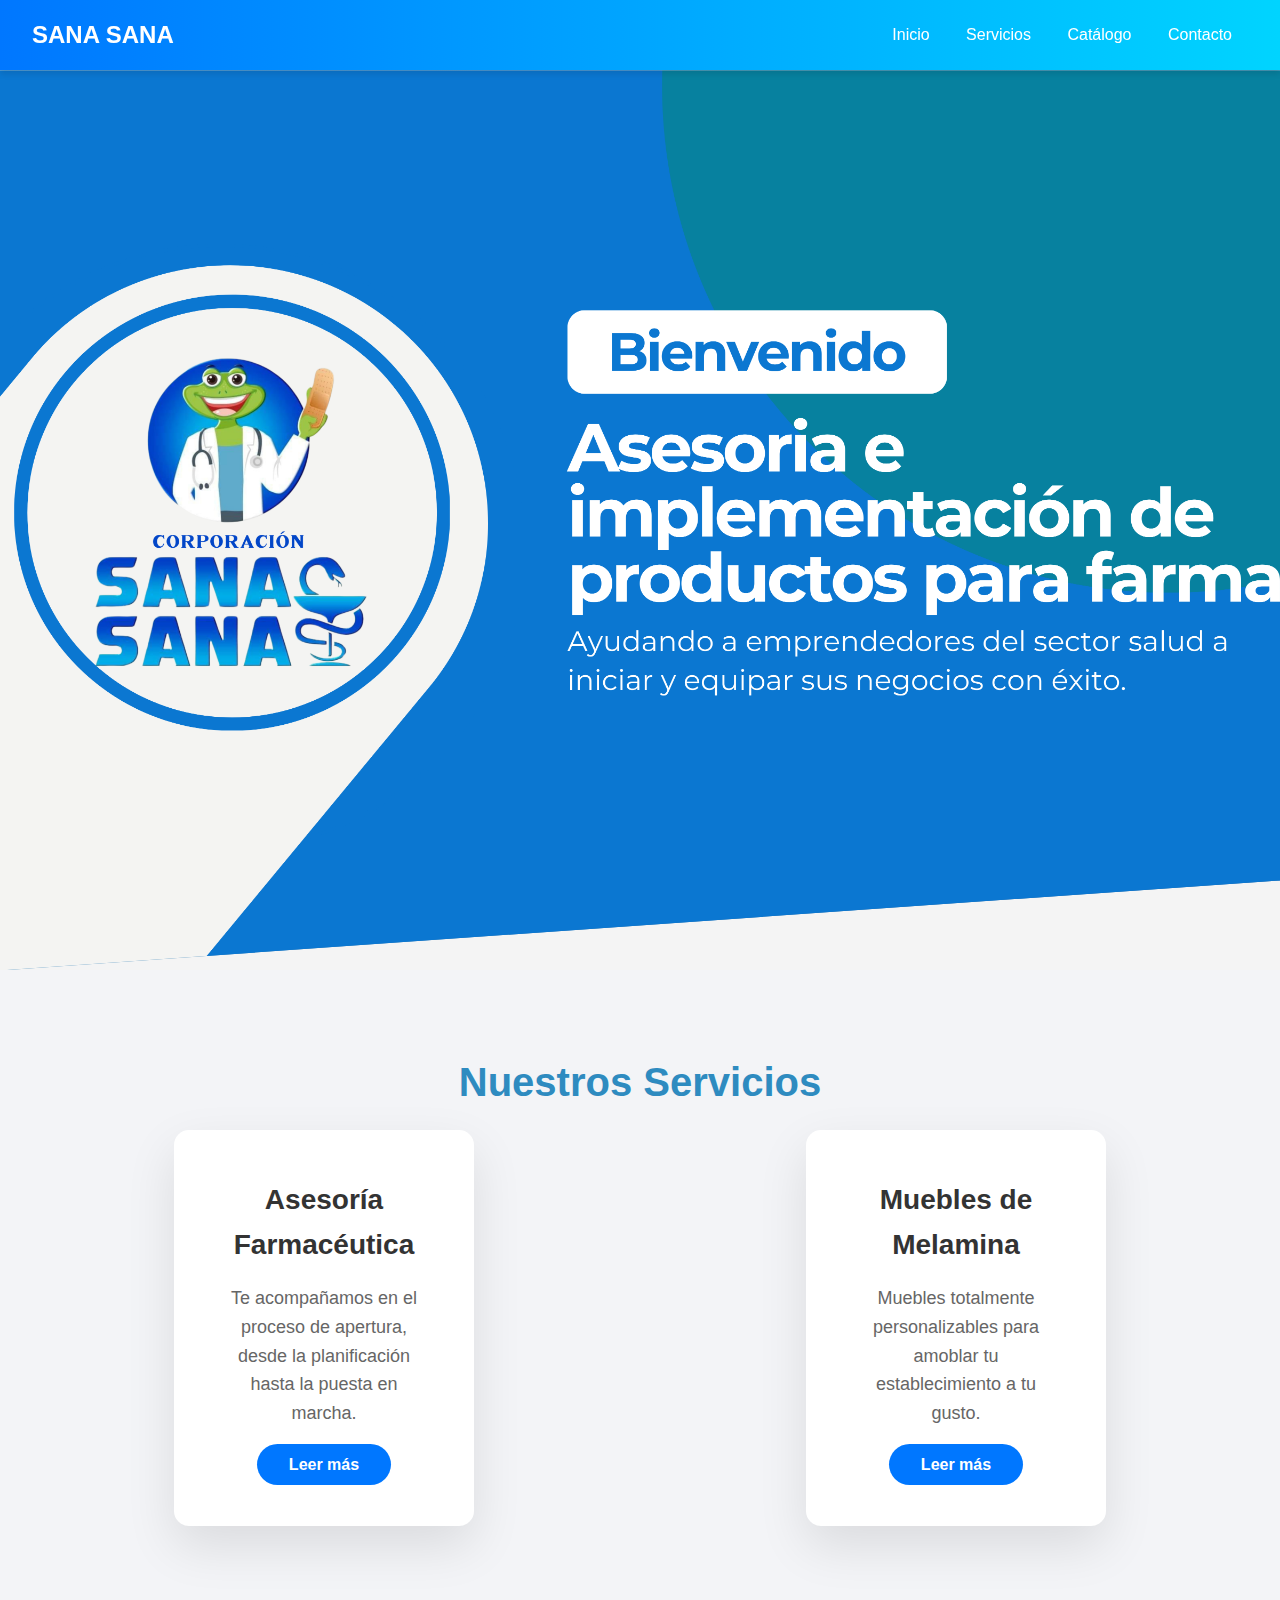
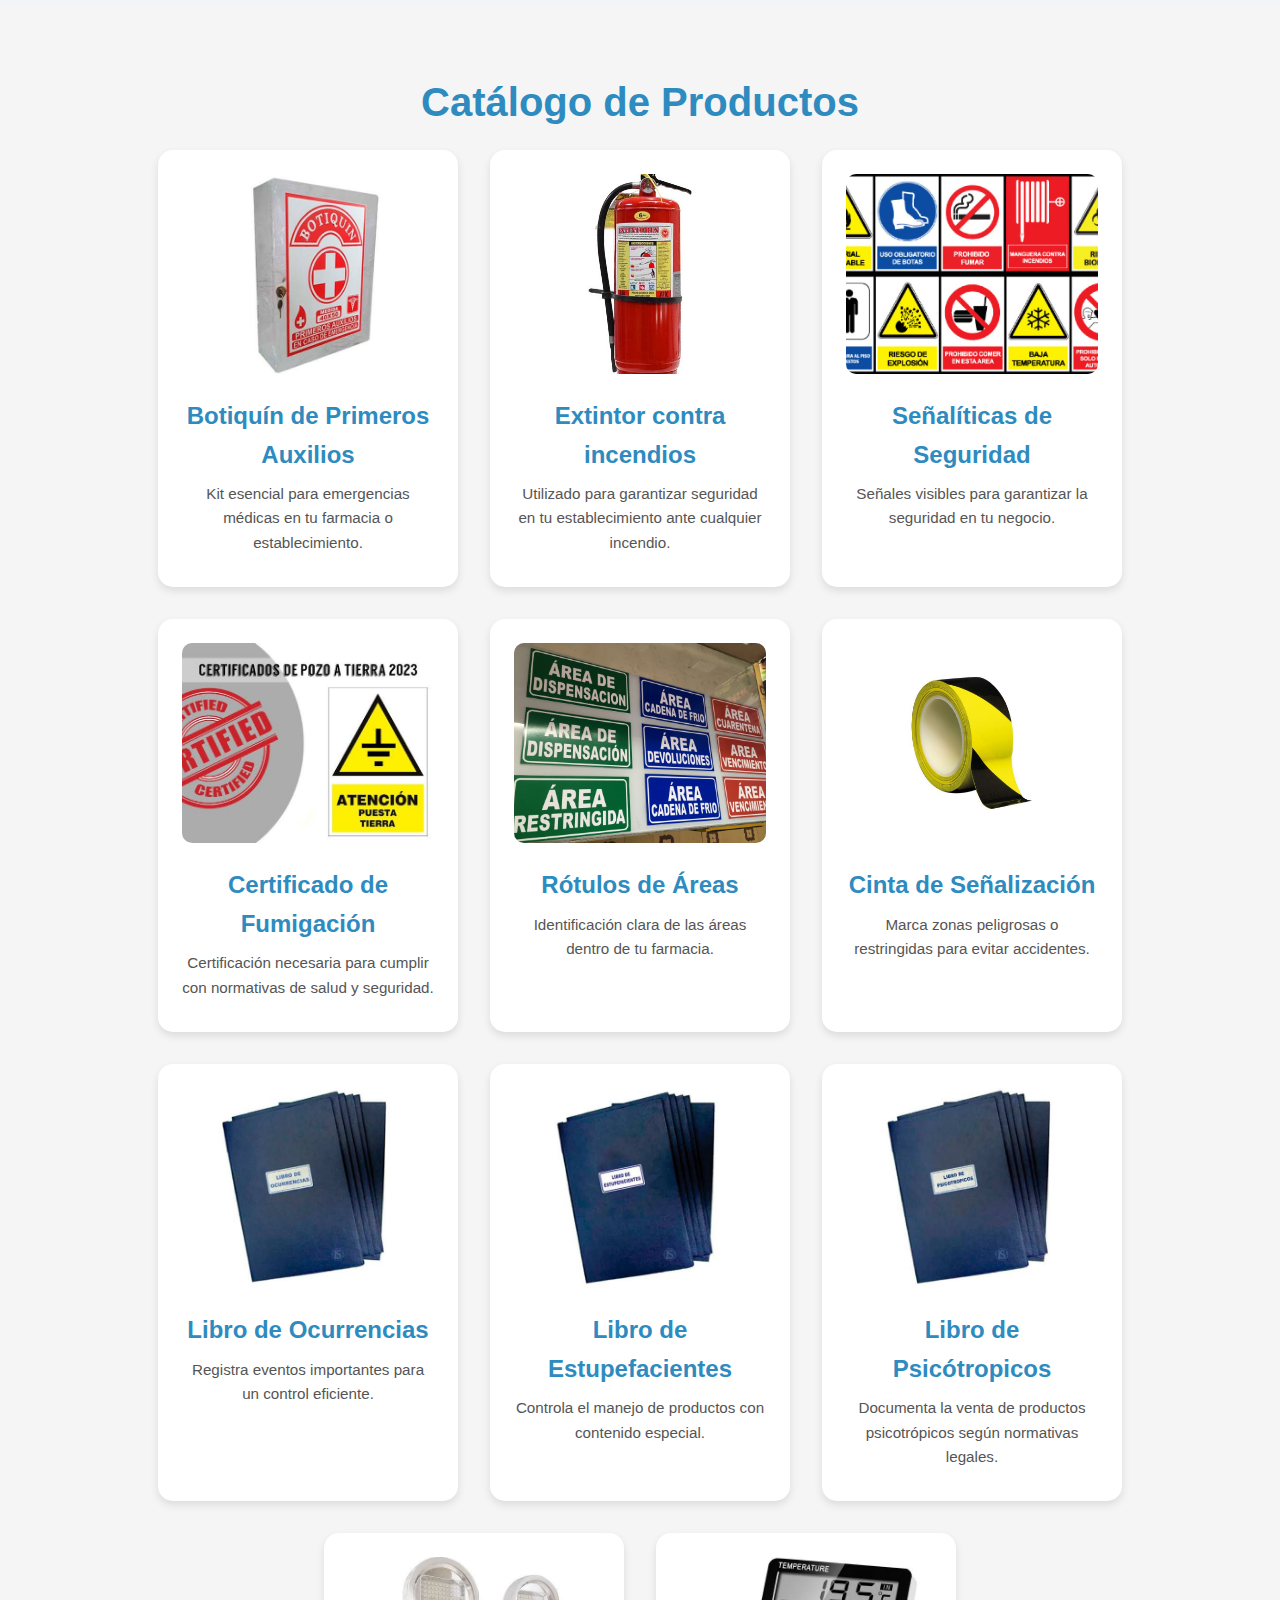
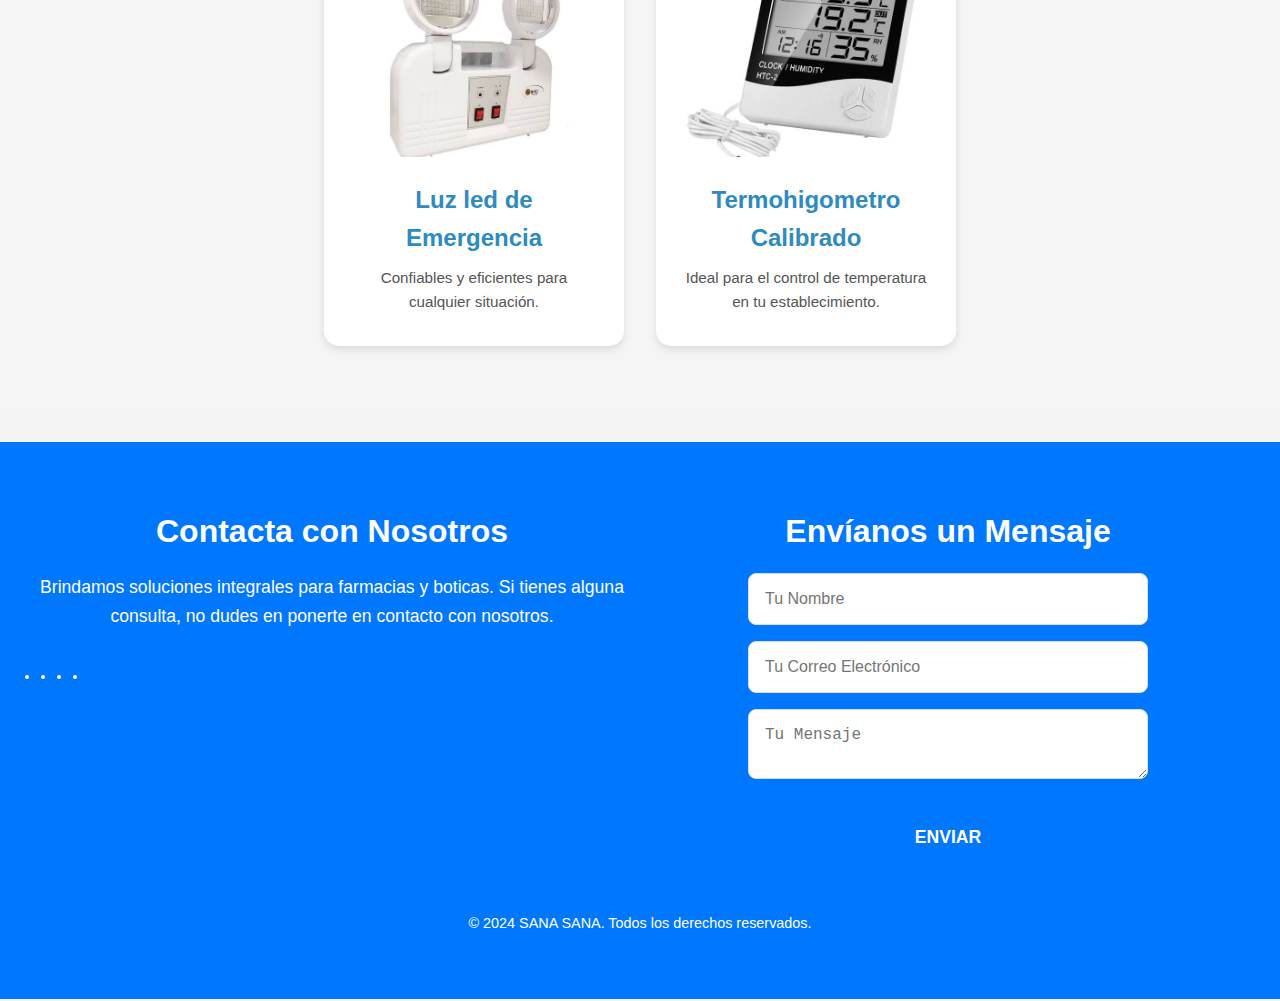
==== index.html @ 0f3baa68 "keninheras" ====
<!DOCTYPE html>
<html lang="es">
<head>
  <meta charset="UTF-8">
  <meta name="viewport" content="width=device-width, initial-scale=1.0">
  <title>SANA SANA - Soluciones para Farmacias</title>
  <link rel="stylesheet" href="styles.css">
</head>
<body>

  <!-- Header -->
  <header>
    <div class="logo">SANA SANA</div>
    <nav>
      <a href="#welcome">Inicio</a>
      <a href="#services">Servicios</a>
      <a href="#catalog">Catálogo</a>
      <a href="#contact">Contacto</a>
    </nav>
  </header>

  <!-- Sección de Bienvenida -->
<section id="welcome" class="welcome">
    <div class="welcome-container">
      <!-- Imagen de fondo o ilustración -->
      <div class="welcome-background">
        <img src="sansana.png" alt="Bienvenido a SANA SANA">
      </div>
        <a href="#services" class="btn-primary">Descubre nuestros servicios</a>
      </div>
    </div>
  </section>  

<!-- Servicios -->
<section id="services" class="services">
    <h2 class="section-title">Nuestros Servicios</h2>
    <div class="service-cards">
      <!-- Servicio 1: Asesoría Farmacéutica -->
      <div class="service-card">
        <i class="fas fa-hospital-user service-icon"></i>
        <h3>Asesoría Farmacéutica</h3>
        <p>Te acompañamos en el proceso de apertura, desde la planificación hasta la puesta en marcha.</p>
        <a href="asesoria-farmaceutica.html" class="btn-secondary">Leer más</a>
      </div>
      <!-- Servicio 2: Muebles de Melamina -->
      <div class="service-card">
        <i class="fas fa-couch service-icon"></i>
        <h3>Muebles de Melamina</h3>
        <p>Muebles totalmente personalizables para amoblar tu establecimiento a tu gusto.</p>
        <a href="muebles-melamina.html" class="btn-secondary">Leer más</a>
      </div>
    </div>
  </section>
  
  <!-- Catálogo de Productos -->
  <section id="catalog" class="catalog">
    <h2 class="section-title">Catálogo de Productos</h2>
    <div class="product-cards">
      <!-- Producto 1 -->
      <div class="product-card">
        <img src="botiquin.jpg" alt="Botiquín de Primeros Auxilios">
        <h3>Botiquín de Primeros Auxilios</h3>
        <p>Kit esencial para emergencias médicas en tu farmacia o establecimiento.</p>
      </div>
      <!-- Producto 3 -->
      <div class="product-card">
        <img src="imgex.jpg" alt="Extintor contra incendios">
        <h3>Extintor contra incendios</h3>
        <p>Utilizado para garantizar seguridad en tu establecimiento ante cualquier incendio.</p>
      </div>
      <!-- Producto 2 -->
      <div class="product-card">
        <img src="señaliza.png" alt="Señalíticas de Seguridad">
        <h3>Señalíticas de Seguridad</h3>
        <p>Señales visibles para garantizar la seguridad en tu negocio.</p>
      </div>
      <!-- Producto 3 -->
      <div class="product-card">
        <img src="certifu.jpg" alt="Certificado de Pozo a tierra">
        <h3>Certificado de Fumigación</h3>
        <p>Certificación necesaria para cumplir con normativas de salud y seguridad.</p>
      </div>
      <!-- Producto 4 -->
      <div class="product-card">
        <img src="rotu.png" alt="Rótulos de Áreas">
        <h3>Rótulos de Áreas</h3>
        <p>Identificación clara de las áreas dentro de tu farmacia.</p>
      </div>
      <!-- Producto 5 -->
      <div class="product-card">
        <img src="cinta.jpg" alt="Cinta de Señalización">
        <h3>Cinta de Señalización</h3>
        <p>Marca zonas peligrosas o restringidas para evitar accidentes.</p>
      </div>
      <!-- Producto 6 -->
      <div class="product-card">
        <img src="ocurre.jpg" alt="Libro de Ocurrencias">
        <h3>Libro de Ocurrencias</h3>
        <p>Registra eventos importantes para un control eficiente.</p>
      </div>
      <!-- Producto 7 -->
      <div class="product-card">
        <img src="estupe.jpg" alt="Libro de Estupefacientes">
        <h3>Libro de Estupefacientes</h3>
        <p>Controla el manejo de productos con contenido especial.</p>
      </div>
      <!-- Producto 8 -->
      <div class="product-card">
        <img src="psico.jpg" alt="Libro de Psicótropicos">
        <h3>Libro de Psicótropicos</h3>
        <p>Documenta la venta de productos psicotrópicos según normativas legales.</p>
      </div>
       <!-- Producto 6 -->
       <div class="product-card">
        <img src="emergencia.jpg" alt="Luz led de Emergencia">
        <h3>Luz led de Emergencia</h3>
        <p>Confiables y eficientes para cualquier situación.</p>
      </div>
      <!-- Producto 7 -->
      <div class="product-card">
        <img src="termo.jpg" alt="Termohigometro Calibrado">
        <h3>Termohigometro Calibrado</h3>
        <p>Ideal para el control de temperatura en tu establecimiento.</p>
      </div>
    </div>
  </section>

<!-- Footer -->
<footer class="footer">
    <div class="footer-container">
      <!-- Información de la empresa -->
      <div class="footer-info">
        <h3>Contacta con Nosotros</h3>
        <p>Brindamos soluciones integrales para farmacias y boticas. Si tienes alguna consulta, no dudes en ponerte en contacto con nosotros.</p>
        <ul class="social-links">
          <li><a href="#" class="social-icon"><i class="fab fa-facebook-f"></i></a></li>
          <li><a href="#" class="social-icon"><i class="fab fa-twitter"></i></a></li>
          <li><a href="#" class="social-icon"><i class="fab fa-instagram"></i></a></li>
          <li><a href="#" class="social-icon"><i class="fab fa-linkedin-in"></i></a></li>
        </ul>
      </div>
  
      <!-- Formulario de contacto -->
      <div class="footer-contact">
        <h3>Envíanos un Mensaje</h3>
        <form action="submit_form.php" method="POST" class="contact-form">
          <input type="text" name="name" placeholder="Tu Nombre" required>
          <input type="email" name="email" placeholder="Tu Correo Electrónico" required>
          <textarea name="message" placeholder="Tu Mensaje" required></textarea>
          <button type="submit" class="btn-primary">Enviar</button>
        </form>
      </div>
    </div>
    
    <div class="footer-bottom">
      <p>&copy; 2024 SANA SANA. Todos los derechos reservados.</p>
    </div>
  </footer>
  

</body>
</html>
---- styles.css ----
/* General */
/* Sección de Bienvenida */
.welcome {
    position: relative;
    display: flex;
    align-items: center;
    justify-content: center;
    height: 100vh;
    color: #fff;
    text-align: center;
    background-color: #3c4f76;
    overflow: hidden;
  }
  
  .welcome-background img {
    position: absolute;
    top: 0;
    left: 0;
    width: 100%;
    height: 100%;
    object-fit: cover;
    filter: brightness(100%);
    z-index: 1;
  }
  
  .welcome-text {
    position: relative;
    z-index: 2;
    max-width: 800px;
    margin: 0 auto;
    padding: 20px;
  }
  
  .welcome h1 {
    font-size: 3rem;
    line-height: 1.2;
    margin-bottom: 20px;
  }
  
  .welcome .highlight {
    color: #ffc107; /* Color destacado */
  }
  
  .welcome p {
    font-size: 1.2rem;
    line-height: 1.8;
    margin-bottom: 30px;
  }
  
  .btn-primary {
    display: inline-block;
    padding: 12px 25px;
    font-size: 1rem;
    color: #fff;
    background-color: #ff5722;
    text-transform: uppercase;
    text-decoration: none;
    border-radius: 5px;
    transition: background-color 0.3s ease;
  }
  
  .btn-primary:hover {
    background-color: #e64a19;
  }
  
body {
    font-family: 'Poppins', sans-serif;
    margin: 0;
    padding: 0;
    line-height: 1.6;
    background-color: #f5f5f5;
    color: #333;
  }
  /* Reset básico */
* {
    margin: 0;
    padding: 0;
    box-sizing: border-box;
  }
  
  body {
    font-family: 'Poppins', sans-serif;
    line-height: 1.6;
    color: #333;
    background-color: #f4f4f9;
  }
  
  header {
    background: linear-gradient(90deg, #0077ff, #00d4ff);
    color: white;
    padding: 1rem 2rem;
    display: flex;
    justify-content: space-between;
    align-items: center;
    position: sticky;
    top: 0;
    z-index: 1000;
    box-shadow: 0 2px 10px rgba(0, 0, 0, 0.1);
  }
  
  header .logo {
    font-size: 1.5rem;
    font-weight: bold;
  }
  
  header nav a {
    color: white;
    text-decoration: none;
    margin: 0 1rem;
    font-size: 1rem;
    transition: color 0.3s ease-in-out;
  }
  
  header nav a:hover {
    color: #ffdd57;
  }
  
  .hero {
    position: relative;
    text-align: center;
    color: white;
  }
  
  .hero-image {
    width: 100%;
    height: 400px;
    object-fit: cover;
    filter: brightness(70%);
  }
  
  .hero-overlay {
    position: absolute;
    top: 50%;
    left: 50%;
    transform: translate(-50%, -50%);
    text-align: center;
  }
  
  .hero-overlay h1 {
    font-size: 3rem;
    margin-bottom: 1rem;
    animation: slide-in 1s ease-out;
  }
  
  .hero-overlay p {
    font-size: 1.5rem;
    margin-bottom: 1.5rem;
  }
  
  .hero-overlay .btn-primary {
    background: #ff7f50;
    color: white;
    padding: 0.75rem 1.5rem;
    text-decoration: none;
    border-radius: 5px;
    font-size: 1rem;
    transition: background 0.3s ease;
  }
  
  .hero-overlay .btn-primary:hover {
    background: #ff4500;
  }
  
  .content-section {
    padding: 3rem 2rem;
    text-align: center;
  }
  
  .content-section h2 {
    font-size: 2rem;
    margin-bottom: 2rem;
    color: #0077ff;
    animation: fade-in 1s ease-in-out;
  }
  
  .info-grid {
    display: grid;
    grid-template-columns: repeat(auto-fit, minmax(300px, 1fr));
    gap: 2rem;
  }
  
  .info-item {
    background: white;
    box-shadow: 0 4px 6px rgba(0, 0, 0, 0.1);
    border-radius: 8px;
    padding: 1rem;
    text-align: center;
    overflow: hidden;
    transform: scale(1);
    transition: transform 0.3s ease, box-shadow 0.3s ease;
  }
  
  .info-item:hover {
    transform: scale(1.05);
    box-shadow: 0 6px 10px rgba(0, 0, 0, 0.2);
  }
  
  .info-item img {
    width: 100%;
    height: 200px;
    object-fit: cover;
    border-radius: 8px 8px 0 0;
  }
  
  .info-item h3 {
    margin: 1rem 0;
    color: #333;
    font-size: 1.25rem;
  }
  
  .info-item p {
    font-size: 0.95rem;
    color: #666;
  }
  
  .btn-primary {
    display: inline-block;
    background: #0077ff;
    color: white;
    padding: 0.75rem 1.5rem;
    border-radius: 5px;
    text-decoration: none;
    font-size: 1rem;
    margin-top: 1rem;
    transition: background 0.3s ease;
  }
  
  .btn-primary:hover {
    background: #0056b3;
  }
  
  footer {
    background: #333;
    color: white;
    text-align: center;
    padding: 1rem;
    margin-top: 2rem;
  }
  
  footer p {
    font-size: 0.9rem;
  }
  
  /* Animaciones */
  @keyframes slide-in {
    from {
      opacity: 0;
      transform: translateY(-20px);
    }
    to {
      opacity: 1;
      transform: translateY(0);
    }
  }
  
  @keyframes fade-in {
    from {
      opacity: 0;
    }
    to {
      opacity: 1;
    }
  }
  
  /* Responsive */
  @media (max-width: 768px) {
    header {
      flex-direction: column;
      text-align: center;
    }
  
    header nav a {
      margin: 0.5rem 0;
    }
  
    .hero-image {
      height: 250px;
    }
  
    .hero-overlay h1 {
      font-size: 2rem;
    }
  
    .hero-overlay p {
      font-size: 1.2rem;
    }
  }
  
  
  a {
    text-decoration: none;
  }
  
  h2.section-title {
    text-align: center;
    font-size: 2.5rem;
    margin-bottom: 1rem;
    color: #2E8BC0;
  }
  
  p {
    font-size: 1rem;
    margin: 0.5rem 0;
  }
  
  /* Header */
  header {
    background-color: #2E8BC0;
    color: white;
    display: flex;
    justify-content: space-between;
    align-items: center;
    padding: 1rem 2rem;
    box-shadow: 0px 4px 6px rgba(0, 0, 0, 0.1);
    position: sticky;
    top: 0;
    z-index: 1000;
  }
  
  header .logo {
    font-size: 2rem;
    font-weight: bold;
  }
  
  header nav a {
    color: white;
    margin-left: 1.5rem;
    font-weight: 500;
    transition: color 0.3s ease-in-out;
  }
  
  header nav a:hover {
    color: #FFD700;
  }
  
  /* Bienvenida */
  .welcome {
    background: linear-gradient(135deg, #2E8BC0, #145DA0);
    color: white;
    text-align: center;
    padding: 4rem 2rem;
    clip-path: polygon(0 0, 100% 0, 100% 90%, 0 100%);
  }
  
  .welcome h1 {
    font-size: 3rem;
    margin-bottom: 1rem;
  }
  
  .welcome p {
    font-size: 1.3rem;
    margin-bottom: 2rem;
  }
  
  .welcome .btn-primary {
    background-color: #FFD700;
    color: #2E8BC0;
    padding: 0.8rem 2rem;
    border-radius: 50px;
    font-weight: bold;
    font-size: 1.2rem;
    transition: background-color 0.3s ease;
  }
  
  .welcome .btn-primary:hover {
    background-color: #FFBF00;
  }
  
  /* Servicios */
  .services {
    background-color: white;
    padding: 4rem 2rem;
  }
  
  .service-cards {
    display: flex;
    flex-wrap: wrap;
    justify-content: center;
    gap: 2rem;
  }
  
  .service-card {
    background-color: #f9f9f9;
    border-radius: 15px;
    box-shadow: 0 4px 8px rgba(0, 0, 0, 0.1);
    padding: 2rem;
    width: 300px;
    text-align: center;
    transition: transform 0.3s ease, box-shadow 0.3s ease;
  }
  
  .service-card:hover {
    transform: translateY(-10px);
    box-shadow: 0 6px 15px rgba(0, 0, 0, 0.2);
  }
  
  .service-card h3 {
    font-size: 1.5rem;
    margin-bottom: 1rem;
  }
  
  .service-card p {
    color: #555;
    margin-bottom: 1rem;
  }
  
  /* Catálogo */
  .catalog {
    background-color: #f5f5f5;
    padding: 4rem 2rem;
  }
  
  .product-cards {
    display: flex;
    flex-wrap: wrap;
    justify-content: center;
    gap: 2rem;
  }
  
  .product-card {
    background-color: white;
    border-radius: 15px;
    box-shadow: 0 4px 8px rgba(0, 0, 0, 0.1);
    padding: 1.5rem;
    width: 300px;
    text-align: center;
    transition: transform 0.3s ease, box-shadow 0.3s ease;
  }
  
  .product-card:hover {
    transform: translateY(-10px);
    box-shadow: 0 6px 15px rgba(0, 0, 0, 0.2);
  }
  
  .product-card img {
    border-radius: 10px;
    width: 100%;
    height: 200px;
    object-fit: cover;
    margin-bottom: 1rem;
  }
  
  .product-card h3 {
    font-size: 1.5rem;
    color: #2E8BC0;
    margin-bottom: 0.5rem;
  }
  
  .product-card p {
    color: #555;
    font-size: 0.95rem;
  }
  
  /* Contacto */
  .contact {
    background-color: #2E8BC0;
    color: white;
    padding: 4rem 2rem;
    text-align: center;
  }
  
  .contact form {
    max-width: 600px;
    margin: 0 auto;
  }
  
  .contact input,
  .contact textarea {
    width: 100%;
    padding: 1rem;
    margin: 0.5rem 0;
    border-radius: 5px;
    border: none;
    font-size: 1rem;
  }
  
  .contact button {
    background-color: #FFD700;
    color: #2E8BC0;
    padding: 0.8rem 2rem;
    border-radius: 50px;
    font-size: 1.2rem;
    font-weight: bold;
    margin-top: 1rem;
    cursor: pointer;
    transition: background-color 0.3s ease;
  }
  
  .contact button:hover {
    background-color: #FFBF00;
  }
  
  /* Footer */
  footer {
    background-color: #145DA0;
    color: white;
    text-align: center;
    padding: 1.5rem 0;
    font-size: 0.9rem;
  }
  /* General Styles */
body {
    font-family: Arial, sans-serif;
    margin: 0;
    padding: 0;
    background-color: #f4f4f4;
  }
  
  header {
    background-color: #0077ff;
    color: white;
    padding: 1rem 2rem;
    display: flex;
    justify-content: space-between;
    align-items: center;
  }
  
  header .logo {
    font-size: 1.5rem;
    font-weight: bold;
  }
  
  header nav a {
    color: white;
    text-decoration: none;
    margin: 0 1rem;
    font-size: 1rem;
  }
  
  header nav a:hover {
    text-decoration: underline;
  }
  
  /* Hero Section */
  .hero {
    position: relative;
    text-align: center;
    color: white;
    margin-bottom: 2rem;
  }
  
  .hero-image {
    width: 100%;
    height: auto;
    opacity: 0.8;
  }
  
  .hero-overlay {
    position: absolute;
    top: 50%;
    left: 50%;
    transform: translate(-50%, -50%);
  }
  
  .hero h1 {
    font-size: 2.5rem;
  }
  
  .hero p {
    font-size: 1.25rem;
  }
  
  .btn-primary {
    background-color: #0077ff;
    color: white;
    padding: 0.75rem 1.5rem;
    text-decoration: none;
    border-radius: 25px;
    font-weight: bold;
    transition: background-color 0.3s ease;
  }
  
  .btn-primary:hover {
    background-color: #0056b3;
  }
  
  /* Content Section */
  .content-section {
    padding: 2rem;
    background-color: white;
    text-align: center;
  }
  
  .content-section h2 {
    font-size: 2rem;
    color: #333;
    margin-bottom: 2rem;
  }
  
  /* Info Grid */
  .info-grid {
    display: grid;
    grid-template-columns: repeat(auto-fit, minmax(250px, 1fr));
    gap: 1.5rem;
    justify-items: center;
  }
  
  .info-item {
    background: #fff;
    padding: 1rem;
    border-radius: 8px;
    box-shadow: 0 4px 8px rgba(0, 0, 0, 0.1);
    transition: transform 0.3s ease;
  }
  
  .info-item:hover {
    transform: scale(1.05);
  }
  
  .info-item img {
    width: 100%;
    height: auto;
    border-radius: 8px;
  }
  
  .info-item h3 {
    margin-top: 1rem;
    font-size: 1.5rem;
    color: #333;
  }
  
  /* Colores Section */
  .colores-section {
    background-color: #f9f9f9;
    padding: 3rem 2rem;
  }
  
  .colores-section h2 {
    font-size: 2rem;
    color: #0077ff;
    margin-bottom: 1rem;
    text-align: center;
  }
  
  .colores-grid {
    display: grid;
    grid-template-columns: repeat(auto-fit, minmax(200px, 1fr));
    gap: 2rem;
    justify-items: center;
  }
  
  .color-item {
    background: white;
    padding: 1rem;
    text-align: center;
    border-radius: 8px;
    box-shadow: 0 4px 8px rgba(0, 0, 0, 0.1);
    transition: transform 0.3s ease, box-shadow 0.3s ease;
  }
  
  .color-item:hover {
    transform: scale(1.05);
    box-shadow: 0 6px 12px rgba(0, 0, 0, 0.15);
  }
  
  .color-box {
    width: 100%;
    height: 200px;
    border-radius: 8px;
    margin-bottom: 1rem;
  }
  
  .color-item h3 {
    font-size: 1.25rem;
    color: #333;
  }
  /* Sección de Servicios */
.services {
    background-color: #f9f9f9;
    padding: 3rem 2rem;
    text-align: center;
  }
  
  .section-title {
    font-size: 2rem;
    color: #0077ff;
    margin-bottom: 2rem;
  }
  
  /* Tarjetas de Servicios */
  .service-cards {
    display: grid;
    grid-template-columns: repeat(auto-fit, minmax(250px, 1fr));
    gap: 2rem;
  }
  
  .service-card {
    background-color: white;
    padding: 2rem;
    border-radius: 8px;
    box-shadow: 0 4px 8px rgba(0, 0, 0, 0.1);
    text-align: center;
    transition: transform 0.3s ease;
  }
  
  .service-card:hover {
    transform: translateY(-10px);
  }
  
/* Sección de Servicios */
.services {
    background-color: #f3f4f7;
    padding: 5rem 2rem;
    text-align: center;
    position: relative;
    overflow: hidden;
  }
  
  /* Título de la sección */
  .section-title {
    font-size: 2.5rem;
    color: #2c3e50;
    margin-bottom: 2rem;
    position: relative;
    z-index: 1;
  }
  
  /* Tarjetas de Servicios */
  .service-cards {
    display: grid;
    grid-template-columns: repeat(auto-fit, minmax(300px, 1fr));
    gap: 3rem;
    justify-items: center;
    position: relative;
    z-index: 1;
  }
  
  .service-card {
    background-color: #fff;
    padding: 3rem;
    border-radius: 15px;
    box-shadow: 0 20px 50px rgba(0, 0, 0, 0.1);
    text-align: center;
    transition: all 0.3s ease-in-out;
    transform: translateY(0);
    position: relative;
    overflow: hidden;
  }
  
  .service-card:hover {
    transform: translateY(-10px);
    box-shadow: 0 30px 60px rgba(0, 0, 0, 0.2);
  }
  
  .service-card .service-icon {
    font-size: 4rem;
    color: #0077ff;
    margin-bottom: 1.5rem;
    transition: all 0.3s ease-in-out;
  }
  
  .service-card:hover .service-icon {
    color: #0077ff;
    transform: scale(1.1);
  }
  
  .service-card h3 {
    font-size: 1.75rem;
    color: #333;
    margin-bottom: 1rem;
  }
  
  .service-card p {
    font-size: 1.125rem;
    color: #666;
    margin-bottom: 1.5rem;
    line-height: 1.6;
  }
  
  .service-card a {
    font-size: 1rem;
    color: #fff;
    background-color: #0077ff;
    padding: 0.75rem 2rem;
    border-radius: 30px;
    text-decoration: none;
    font-weight: bold;
    transition: background-color 0.3s ease-in-out;
  }
  
  .service-card a:hover {
    background-color: #0077ff;
  }
  
  /* Animación de aparición */
  @keyframes fadeInUp {
    0% {
      opacity: 0;
      transform: translateY(50px);
    }
    100% {
      opacity: 1;
      transform: translateY(0);
    }
  }
  
  .service-card {
    animation: fadeInUp 0.6s ease-in-out;
  }
  
  /* Footer */
.footer {
    background-color: #0077ff;
    color: #fff;
    padding: 4rem 2rem;
    text-align: center;
    font-family: 'Arial', sans-serif;
    position: relative;
    overflow: hidden;
  }
  
  .footer-container {
    display: flex;
    justify-content: space-between;
    align-items: flex-start;
    flex-wrap: wrap;
    max-width: 1200px;
    margin: 0 auto;
  }
  
  .footer-info {
    flex: 1;
    margin-right: 2rem;
  }
  
  .footer-info h3 {
    font-size: 2rem;
    margin-bottom: 1rem;
  }
  
  .footer-info p {
    font-size: 1.1rem;
    margin-bottom: 1.5rem;
  }
  
  .social-links {
    display: flex;
    justify-content: left;
    gap: 1rem;
  }
  
  .social-icon {
    color: #fff;
    font-size: 1.5rem;
    transition: color 0.3s ease;
  }
  
  .social-icon:hover {
    color: #0077ff;
  }
  
  .footer-contact {
    flex: 1;
  }
  
  .footer-contact h3 {
    font-size: 2rem;
    margin-bottom: 1rem;
  }
  
  .contact-form {
    display: flex;
    flex-direction: column;
    gap: 1rem;
    max-width: 400px;
    margin: 0 auto;
  }
  
  .contact-form input,
  .contact-form textarea {
    padding: 1rem;
    font-size: 1rem;
    border-radius: 8px;
    border: 1px solid #ddd;
    transition: all 0.3s ease;
  }
  
  .contact-form input:focus,
  .contact-form textarea:focus {
    border-color: #0077ff;
    outline: none;
  }
  
  .contact-form button {
    background-color: #0077ff;
    color: white;
    padding: 1rem 2rem;
    border-radius: 30px;
    border: none;
    font-size: 1.1rem;
    font-weight: bold;
    cursor: pointer;
    transition: background-color 0.3s ease;
  }
  
  .contact-form button:hover {
    background-color: #0077ff;
  }
  
  .footer-bottom {
    margin-top: 3rem;
    font-size: 0.9rem;
    color: #fff;
    text-align: center;
  }
  
  .footer-bottom p {
    margin: 0;
  }
  
  @media (max-width: 768px) {
    .footer-container {
      flex-direction: column;
      align-items: center;
    }
  
    .footer-info {
      margin-right: 0;
      margin-bottom: 2rem;
    }
  }
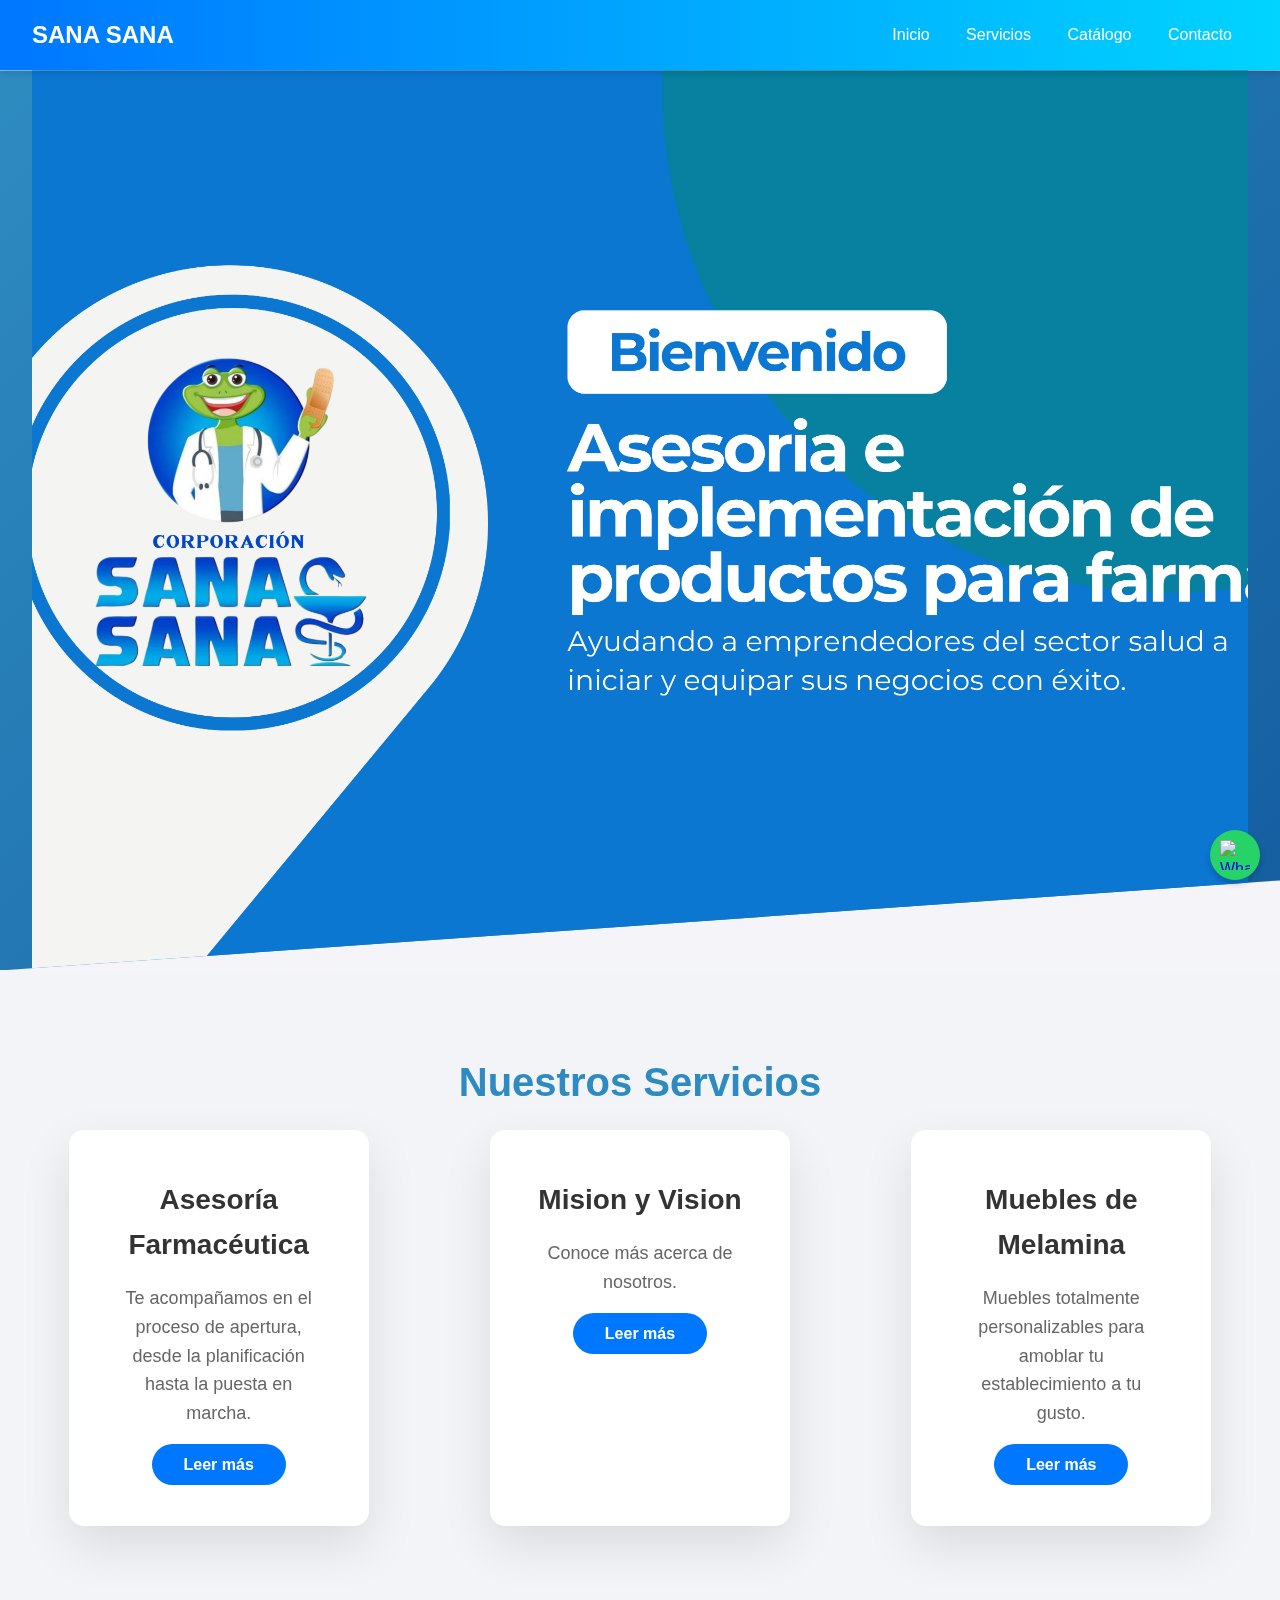
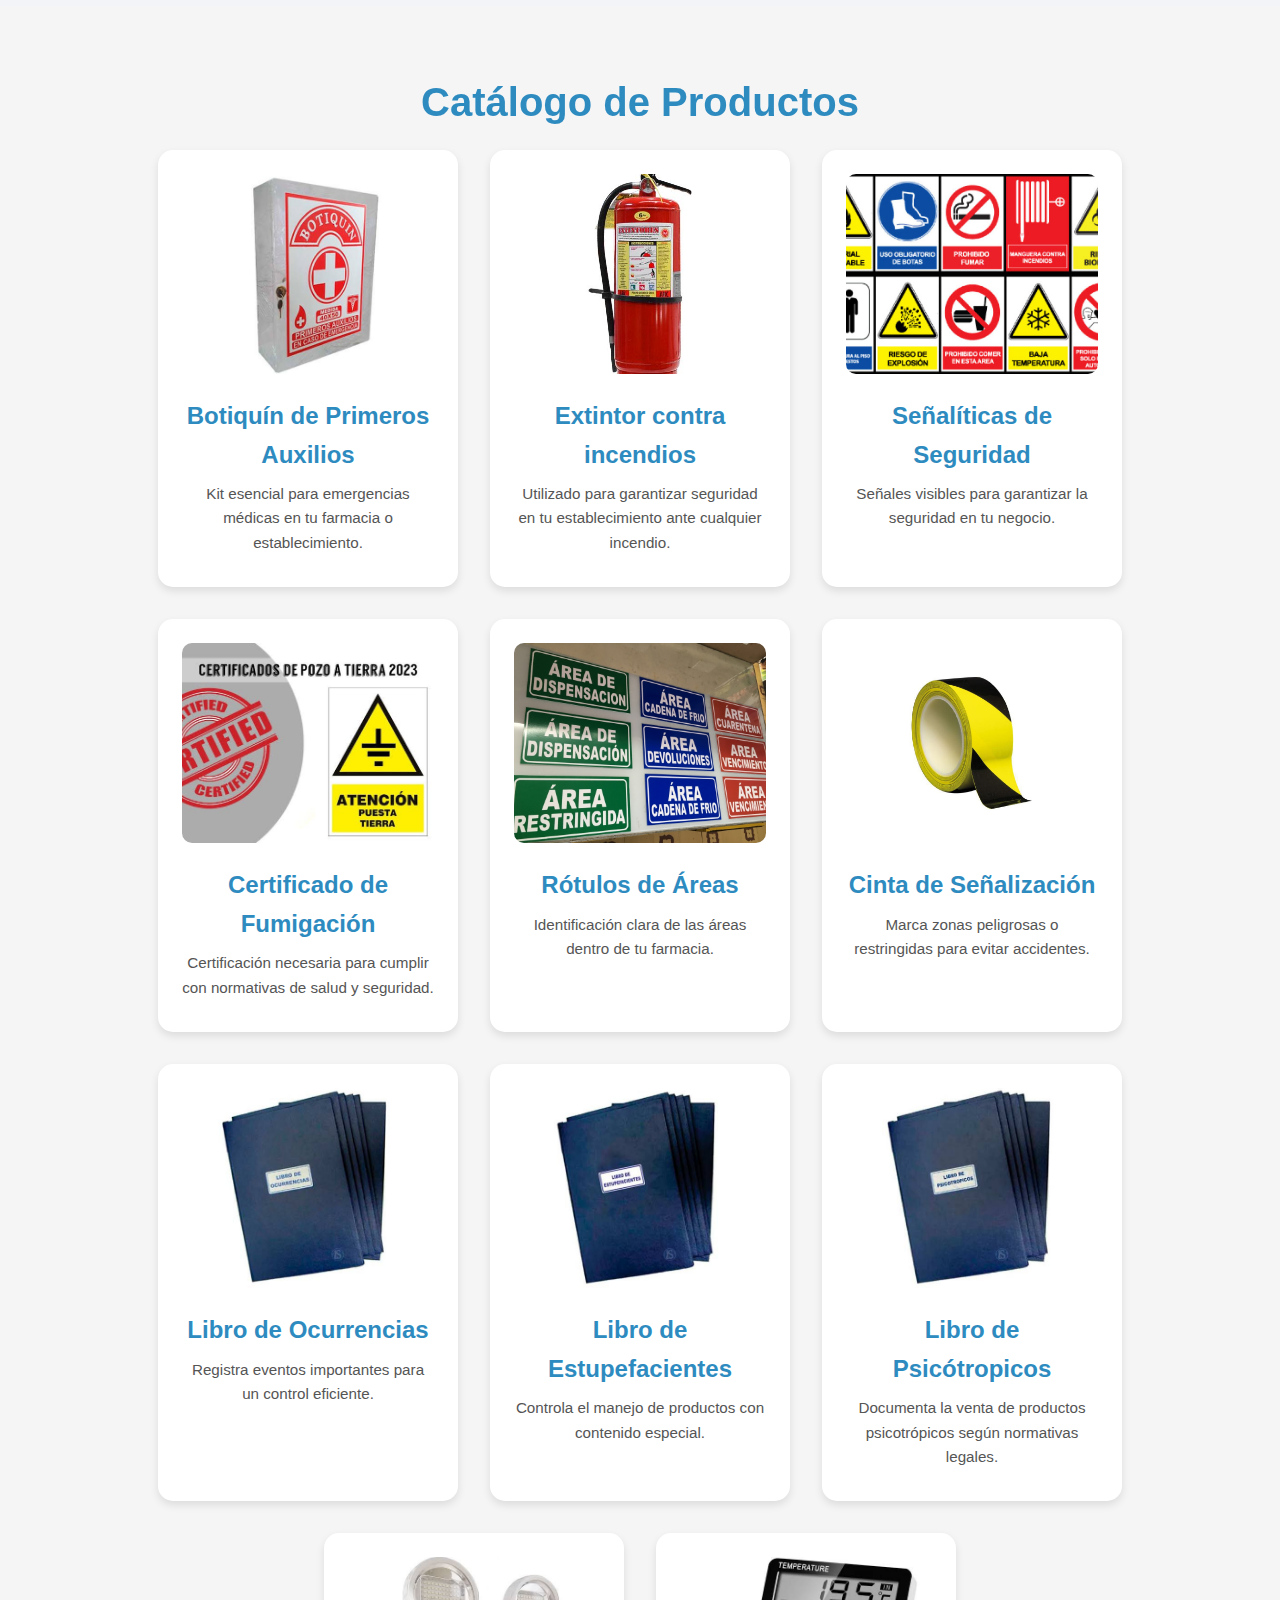
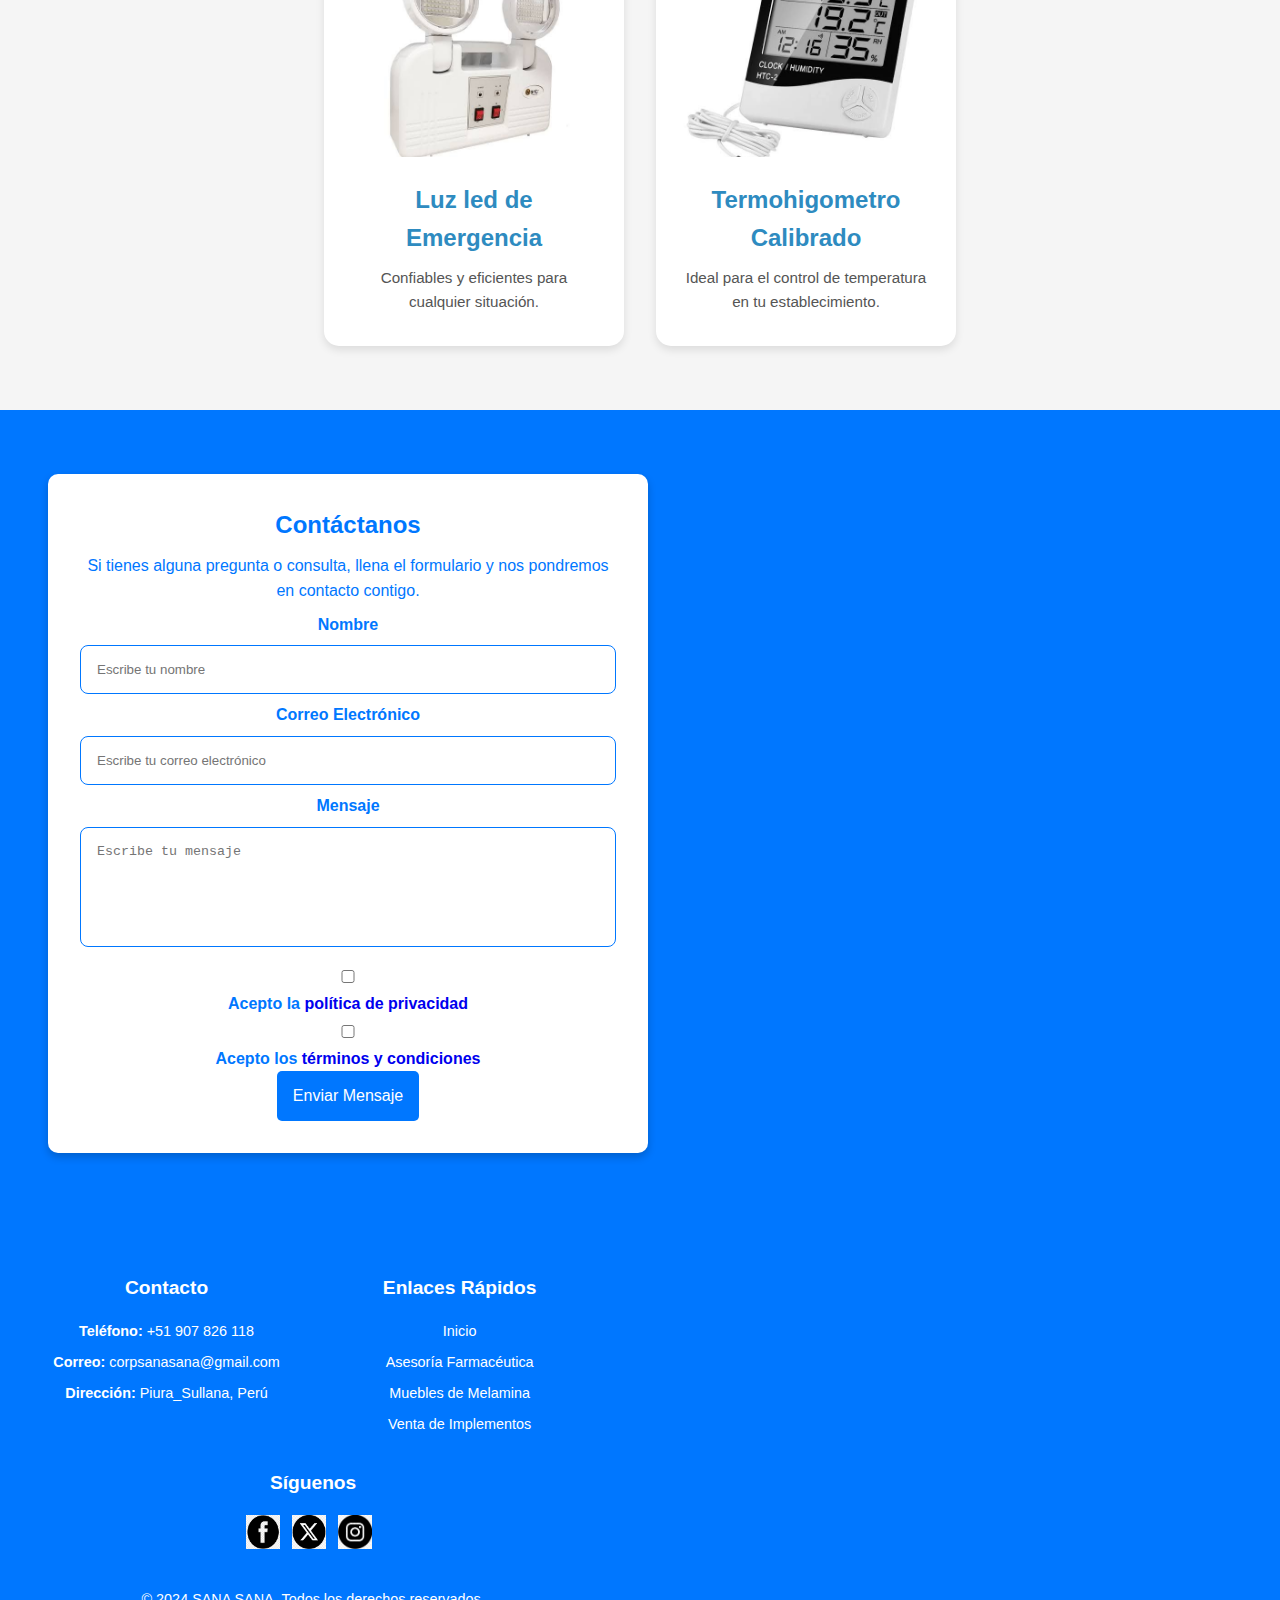
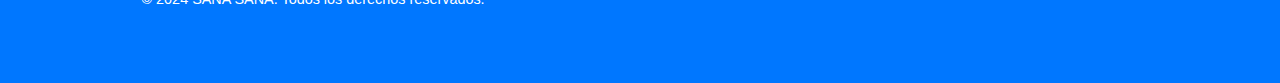
==== commit 128a7395: "sanasana" ====
--- a/index.html
+++ b/index.html
@@ -15,20 +15,21 @@
       <a href="#welcome">Inicio</a>
       <a href="#services">Servicios</a>
       <a href="#catalog">Catálogo</a>
-      <a href="#contact">Contacto</a>
+      <a href="#footer">Contacto</a>
     </nav>
   </header>
 
   <!-- Sección de Bienvenida -->
 <section id="welcome" class="welcome">
-    <div class="welcome-container">
-      <!-- Imagen de fondo o ilustración -->
-      <div class="welcome-background">
-        <img src="sansana.png" alt="Bienvenido a SANA SANA">
-      </div>
-        <a href="#services" class="btn-primary">Descubre nuestros servicios</a>
-      </div>
+  <div class="welcome-background">
+    <img src="sansana.png" alt="Fondo">
+    <div class="welcome-content">
+      <h1>Bienvenido a SANA SANA</h1>
+      <p>Brindamos soluciones integrales para farmacias y boticas.</p>
+      <a href="#services" class="btn-primary">Conoce más</a>
     </div>
+  </div>
+  
   </section>  
 
 <!-- Servicios -->
@@ -42,6 +43,13 @@
         <p>Te acompañamos en el proceso de apertura, desde la planificación hasta la puesta en marcha.</p>
         <a href="asesoria-farmaceutica.html" class="btn-secondary">Leer más</a>
       </div>
+       <!-- Servicio 3: ¿Quienes Somos? -->
+       <div class="service-card">
+        <i class="fas fa-couch service-icon"></i>
+        <h3>Mision y Vision</h3>
+        <p>Conoce más acerca de nosotros.</p>
+        <a href="mision-vision.html" class="btn-secondary">Leer más</a>
+      </div>
       <!-- Servicio 2: Muebles de Melamina -->
       <div class="service-card">
         <i class="fas fa-couch service-icon"></i>
@@ -124,39 +132,92 @@
       </div>
     </div>
   </section>
+  <a href="https://wa.me/+51907826118" target="_blank" class="btn-whatsapp-float">
+    <img src="https://upload.wikimedia.org/wikipedia/commons/6/6b/WhatsApp.svg" alt="WhatsApp">
+  </a>
+  
 
 <!-- Footer -->
-<footer class="footer">
+<section id="footer" class="footer">
     <div class="footer-container">
       <!-- Información de la empresa -->
-      <div class="footer-info">
-        <h3>Contacta con Nosotros</h3>
-        <p>Brindamos soluciones integrales para farmacias y boticas. Si tienes alguna consulta, no dudes en ponerte en contacto con nosotros.</p>
-        <ul class="social-links">
-          <li><a href="#" class="social-icon"><i class="fab fa-facebook-f"></i></a></li>
-          <li><a href="#" class="social-icon"><i class="fab fa-twitter"></i></a></li>
-          <li><a href="#" class="social-icon"><i class="fab fa-instagram"></i></a></li>
-          <li><a href="#" class="social-icon"><i class="fab fa-linkedin-in"></i></a></li>
-        </ul>
-      </div>
-  
-      <!-- Formulario de contacto -->
-      <div class="footer-contact">
-        <h3>Envíanos un Mensaje</h3>
-        <form action="submit_form.php" method="POST" class="contact-form">
-          <input type="text" name="name" placeholder="Tu Nombre" required>
-          <input type="email" name="email" placeholder="Tu Correo Electrónico" required>
-          <textarea name="message" placeholder="Tu Mensaje" required></textarea>
-          <button type="submit" class="btn-primary">Enviar</button>
-        </form>
-      </div>
-    </div>
-    
-    <div class="footer-bottom">
-      <p>&copy; 2024 SANA SANA. Todos los derechos reservados.</p>
-    </div>
-  </footer>
-  
-
-</body>
-</html>
+      <!DOCTYPE html>
+      <html lang="es">
+      <head>
+        <meta charset="UTF-8">
+        <meta name="viewport" content="width=device-width, initial-scale=1.0">
+        <title>Formulario de Contacto</title>
+        <link rel="stylesheet" href="styles.css">
+      </head>
+      <body>
+        <!-- Formulario de Contacto -->
+        <section class="contact-form-section">
+          <div class="form-container">
+            <h2>Contáctanos</h2>
+            <p>Si tienes alguna pregunta o consulta, llena el formulario y nos pondremos en contacto contigo.</p>
+            
+            <form action="send_email.php" method="POST" class="contact-form">
+              <!-- Nombre -->
+              <label for="name">Nombre</label>
+              <input type="text" id="name" name="name" placeholder="Escribe tu nombre" required>
+              
+              <!-- Correo Electrónico -->
+              <label for="email">Correo Electrónico</label>
+              <input type="email" id="email" name="email" placeholder="Escribe tu correo electrónico" required>
+              
+              <!-- Mensaje -->
+              <label for="message">Mensaje</label>
+              <textarea id="message" name="message" placeholder="Escribe tu mensaje" required></textarea>
+              
+              <!-- Políticas de Privacidad -->
+              <div class="checkbox-container">
+                <input type="checkbox" id="privacy-policy" name="privacy-policy" required>
+                <label for="privacy-policy">Acepto la <a href="#">política de privacidad</a></label>
+              </div>
+              
+              <!-- Términos y Condiciones -->
+              <div class="checkbox-container">
+                <input type="checkbox" id="terms" name="terms" required>
+                <label for="terms">Acepto los <a href="#">términos y condiciones</a></label>
+              </div>
+              
+              <!-- Botón de Enviar -->
+              <button type="submit" class="btn-submit">Enviar Mensaje</button>
+            </form>
+          </div>
+        </section>
+      
+        <!-- Footer -->
+        <footer class="footer">
+          <div class="footer-container">
+            <div class="footer-section">
+              <h3>Contacto</h3>
+              <p><strong>Teléfono:</strong> +51 907 826 118</p>
+              <p><strong>Correo:</strong> corpsanasana@gmail.com</p>
+              <p><strong>Dirección:</strong> Piura_Sullana, Perú</p>
+            </div>
+            <div class="footer-section">
+              <h3>Enlaces Rápidos</h3>
+              <ul>
+                <li><a href="index.html">Inicio</a></li>
+                <li><a href="asesoria-farmaceutica.html">Asesoría Farmacéutica</a></li>
+                <li><a href="muebles-melamina.html">Muebles de Melamina</a></li>
+                <li><a href="venta-implementos.html">Venta de Implementos</a></li>
+              </ul>
+            </div>
+            <div class="footer-section">
+              <h3>Síguenos</h3>
+              <div class="social-icons">
+                <a href="#"><img src="fb.png" alt="Facebook"></a>
+                <a href="#"><img src="x.jpg" alt="Twitter"></a>
+                <a href="#"><img src="ig.png" alt="Instagram"></a>
+              </div>
+            </div>
+          </div>
+          <div class="footer-bottom">
+            <p>&copy; 2024 SANA SANA. Todos los derechos reservados.</p>
+          </div>
+        </footer>
+      </body>
+      </html>
+      --- a/styles.css
+++ b/styles.css
@@ -12,16 +12,35 @@
     overflow: hidden;
   }
   
+  .welcome-background {
+    position: relative;
+    width: 100%;
+    height: 100vh; /* La altura ocupará todo el viewport */
+    overflow: hidden;
+  }
+  
   .welcome-background img {
     position: absolute;
     top: 0;
     left: 0;
     width: 100%;
     height: 100%;
-    object-fit: cover;
-    filter: brightness(100%);
+    object-fit: cover; /* Mantiene el aspecto de la imagen al cubrir el contenedor */
+    filter: brightness(100%); /* Puedes ajustar la luminosidad si es necesario */
     z-index: 1;
   }
+  
+  /* Ajustes para pantallas pequeñas */
+  @media (max-width: 768px) {
+    .welcome-background {
+      height: 60vh; /* Reduce la altura en dispositivos pequeños */
+    }
+  
+    .welcome-background img {
+      object-fit: cover; /* Asegura que la imagen siga siendo proporcional */
+    }
+  }
+  
   
   .welcome-text {
     position: relative;
@@ -798,125 +817,254 @@
     animation: fadeInUp 0.6s ease-in-out;
   }
   
-  /* Footer */
+
+  /* General */
+body {
+  font-family: Arial, sans-serif;
+  margin: 0;
+  padding: 0;
+  background-color: #f9f9f9;
+  color: #f5f5f5;
+}
+
+/* Sección de Formulario */
+.contact-form-section {
+  align-items: center;
+  padding: 2rem;
+  background-color: #0077ff;
+  color: #fff;
+  text-align: center;
+}
+
+.form-container {
+  max-width: 600px;
+  margin: 0 auto;
+  background: #fff;
+  padding: 2rem;
+  border-radius: 10px;
+  box-shadow: 0 4px 8px rgba(0, 0, 0, 0.2);
+  color: #0077ff;
+}
+
+.contact-form label {
+  font-weight: bold;
+}
+
+.contact-form input,
+.contact-form textarea {
+  width: 100%;
+  padding: 1rem;
+  margin: 0.5rem 0;
+  border-radius: 8px;
+  border: 1px solid #0077ff;
+}
+
+.contact-form textarea {
+  resize: none;
+  height: 120px;
+}
+
+.contact-form .btn-submit {
+  background-color: #0077ff;
+  color: #fff;
+  border: none;
+  padding: 1rem;
+  border-radius: 5px;
+  cursor: pointer;
+  font-size: 1rem;
+  transition: background-color 0.3s ease;
+}
+
+.contact-form .btn-submit:hover {
+  background-color: #0077ff;
+}
+
+/* Footer */
 .footer {
-    background-color: #0077ff;
-    color: #fff;
-    padding: 4rem 2rem;
-    text-align: center;
-    font-family: 'Arial', sans-serif;
-    position: relative;
-    overflow: hidden;
-  }
-  
-  .footer-container {
-    display: flex;
-    justify-content: space-between;
-    align-items: flex-start;
-    flex-wrap: wrap;
-    max-width: 1200px;
-    margin: 0 auto;
-  }
-  
-  .footer-info {
-    flex: 1;
-    margin-right: 2rem;
-  }
-  
-  .footer-info h3 {
-    font-size: 2rem;
-    margin-bottom: 1rem;
-  }
-  
-  .footer-info p {
-    font-size: 1.1rem;
-    margin-bottom: 1.5rem;
-  }
-  
-  .social-links {
-    display: flex;
-    justify-content: left;
-    gap: 1rem;
-  }
-  
-  .social-icon {
-    color: #fff;
-    font-size: 1.5rem;
-    transition: color 0.3s ease;
-  }
-  
-  .social-icon:hover {
-    color: #0077ff;
-  }
-  
-  .footer-contact {
-    flex: 1;
-  }
-  
-  .footer-contact h3 {
-    font-size: 2rem;
-    margin-bottom: 1rem;
-  }
-  
-  .contact-form {
-    display: flex;
-    flex-direction: column;
-    gap: 1rem;
-    max-width: 400px;
-    margin: 0 auto;
-  }
-  
-  .contact-form input,
-  .contact-form textarea {
-    padding: 1rem;
-    font-size: 1rem;
-    border-radius: 8px;
-    border: 1px solid #ddd;
-    transition: all 0.3s ease;
-  }
-  
-  .contact-form input:focus,
-  .contact-form textarea:focus {
-    border-color: #0077ff;
-    outline: none;
-  }
-  
-  .contact-form button {
-    background-color: #0077ff;
-    color: white;
-    padding: 1rem 2rem;
-    border-radius: 30px;
-    border: none;
-    font-size: 1.1rem;
-    font-weight: bold;
-    cursor: pointer;
-    transition: background-color 0.3s ease;
-  }
-  
-  .contact-form button:hover {
-    background-color: #0077ff;
-  }
-  
-  .footer-bottom {
-    margin-top: 3rem;
-    font-size: 0.9rem;
-    color: #fff;
-    text-align: center;
-  }
-  
-  .footer-bottom p {
-    margin: 0;
-  }
-  
-  @media (max-width: 768px) {
-    .footer-container {
-      flex-direction: column;
-      align-items: center;
-    }
-  
-    .footer-info {
-      margin-right: 0;
-      margin-bottom: 2rem;
-    }
-  }
-  +  align-items: center;
+  background-color: #0077ff;
+  color: #fff;
+  padding: 2rem 1rem;
+}
+
+.footer-container {
+  display: flex;
+  flex-wrap: wrap;
+  justify-content: space-between;
+  gap: 1.5rem;
+}
+
+.footer-section {
+  flex: 1 1 200px;
+}
+
+.footer-section h3 {
+  font-size: 1.2rem;
+  margin-bottom: 1rem;
+}
+
+.footer-section ul {
+  list-style: none;
+  padding: 0;
+}
+
+.footer-section ul li {
+  margin: 0.5rem 0;
+}
+
+.footer-section ul li a {
+  color: #fff;
+  text-decoration: none;
+}
+
+.footer-section ul li a:hover {
+  text-decoration: underline;
+}
+
+.social-icons img {
+  margin-right: 0.5rem;
+  width: 34px;
+  height: 34px;
+}
+
+.footer-bottom {
+  text-align: center;
+  margin-top: 2rem;
+  font-size: 0.9rem;
+}
+/* General Styles */
+body {
+  font-family: 'Arial', sans-serif;
+  margin: 0;
+  padding: 0;
+  background-color: #f4f4f9;
+  color: #333;
+}
+
+/* Hero Section */
+.hero {
+  position: relative;
+  text-align: center;
+  color: #fff;
+}
+
+.hero img {
+  width: 100%;
+  height: auto;
+}
+
+.hero-overlay {
+  position: absolute;
+  top: 50%;
+  left: 50%;
+  transform: translate(-50%, -50%);
+  background-color: rgba(0, 0, 0, 0.5);
+  padding: 2rem;
+  border-radius: 10px;
+}
+
+/* Carrusel */
+.carousel-section {
+  padding: 3rem 1.5rem;
+  background-color: #fff;
+  text-align: center;
+}
+
+.carousel {
+  position: relative;
+  overflow: hidden;
+  max-width: 800px;
+  margin: 0 auto;
+}
+
+.carousel-item {
+  display: none;
+  animation: fadeIn 1s ease-in-out;
+}
+
+.carousel-item.active {
+  display: block;
+}
+
+.carousel-controls {
+  margin-top: 1rem;
+}
+
+.carousel-prev, .carousel-next {
+  background-color: #0077ff;
+  color: #fff;
+  border: none;
+  padding: 0.5rem 1rem;
+  margin: 0 0.5rem;
+  cursor: pointer;
+  border-radius: 5px;
+  transition: background-color 0.3s ease;
+}
+
+.carousel-prev:hover, .carousel-next:hover {
+  background-color: #0077ff;
+}
+
+/* Información Adicional */
+.extra-info {
+  padding: 3rem 1.5rem;
+  background-color: #f9f9f9;
+  text-align: center;
+}
+
+.info-grid {
+  display: flex;
+  flex-wrap: wrap;
+  gap: 1.5rem;
+  justify-content: center;
+}
+
+.info-item {
+  flex: 1 1 200px;
+  background-color: #fff;
+  padding: 1.5rem;
+  border-radius: 10px;
+  box-shadow: 0 4px 8px rgba(0, 0, 0, 0.1);
+  text-align: center;
+  transition: transform 0.3s ease, box-shadow 0.3s ease;
+}
+
+.info-item:hover {
+  transform: translateY(-10px);
+  box-shadow: 0 8px 16px rgba(0, 0, 0, 0.2);
+}
+
+/* Animaciones */
+@keyframes fadeIn {
+  from {
+    opacity: 0;
+    transform: translateX(50%);
+  }
+  to {
+    opacity: 1;
+    transform: translateX(0);
+  }
+}
+.btn-whatsapp-float {
+  position: fixed;
+  bottom: 20px;
+  right: 20px;
+  width: 50px;
+  height: 50px;
+  background-color: #25d366;
+  border-radius: 50%;
+  display: flex;
+  justify-content: center;
+  align-items: center;
+  box-shadow: 0 4px 6px rgba(0, 0, 0, 0.2);
+  transition: transform 0.3s;
+}
+
+.btn-whatsapp-float:hover {
+  transform: scale(1.1);
+}
+
+.btn-whatsapp-float img {
+  width: 30px;
+  height: 30px;
+}
--- a/styles.css
+++ b/styles.css
@@ -12,16 +12,35 @@
     overflow: hidden;
   }
   
+  .welcome-background {
+    position: relative;
+    width: 100%;
+    height: 100vh; /* La altura ocupará todo el viewport */
+    overflow: hidden;
+  }
+  
   .welcome-background img {
     position: absolute;
     top: 0;
     left: 0;
     width: 100%;
     height: 100%;
-    object-fit: cover;
-    filter: brightness(100%);
+    object-fit: cover; /* Mantiene el aspecto de la imagen al cubrir el contenedor */
+    filter: brightness(100%); /* Puedes ajustar la luminosidad si es necesario */
     z-index: 1;
   }
+  
+  /* Ajustes para pantallas pequeñas */
+  @media (max-width: 768px) {
+    .welcome-background {
+      height: 60vh; /* Reduce la altura en dispositivos pequeños */
+    }
+  
+    .welcome-background img {
+      object-fit: cover; /* Asegura que la imagen siga siendo proporcional */
+    }
+  }
+  
   
   .welcome-text {
     position: relative;
@@ -798,125 +817,254 @@
     animation: fadeInUp 0.6s ease-in-out;
   }
   
-  /* Footer */
+
+  /* General */
+body {
+  font-family: Arial, sans-serif;
+  margin: 0;
+  padding: 0;
+  background-color: #f9f9f9;
+  color: #f5f5f5;
+}
+
+/* Sección de Formulario */
+.contact-form-section {
+  align-items: center;
+  padding: 2rem;
+  background-color: #0077ff;
+  color: #fff;
+  text-align: center;
+}
+
+.form-container {
+  max-width: 600px;
+  margin: 0 auto;
+  background: #fff;
+  padding: 2rem;
+  border-radius: 10px;
+  box-shadow: 0 4px 8px rgba(0, 0, 0, 0.2);
+  color: #0077ff;
+}
+
+.contact-form label {
+  font-weight: bold;
+}
+
+.contact-form input,
+.contact-form textarea {
+  width: 100%;
+  padding: 1rem;
+  margin: 0.5rem 0;
+  border-radius: 8px;
+  border: 1px solid #0077ff;
+}
+
+.contact-form textarea {
+  resize: none;
+  height: 120px;
+}
+
+.contact-form .btn-submit {
+  background-color: #0077ff;
+  color: #fff;
+  border: none;
+  padding: 1rem;
+  border-radius: 5px;
+  cursor: pointer;
+  font-size: 1rem;
+  transition: background-color 0.3s ease;
+}
+
+.contact-form .btn-submit:hover {
+  background-color: #0077ff;
+}
+
+/* Footer */
 .footer {
-    background-color: #0077ff;
-    color: #fff;
-    padding: 4rem 2rem;
-    text-align: center;
-    font-family: 'Arial', sans-serif;
-    position: relative;
-    overflow: hidden;
-  }
-  
-  .footer-container {
-    display: flex;
-    justify-content: space-between;
-    align-items: flex-start;
-    flex-wrap: wrap;
-    max-width: 1200px;
-    margin: 0 auto;
-  }
-  
-  .footer-info {
-    flex: 1;
-    margin-right: 2rem;
-  }
-  
-  .footer-info h3 {
-    font-size: 2rem;
-    margin-bottom: 1rem;
-  }
-  
-  .footer-info p {
-    font-size: 1.1rem;
-    margin-bottom: 1.5rem;
-  }
-  
-  .social-links {
-    display: flex;
-    justify-content: left;
-    gap: 1rem;
-  }
-  
-  .social-icon {
-    color: #fff;
-    font-size: 1.5rem;
-    transition: color 0.3s ease;
-  }
-  
-  .social-icon:hover {
-    color: #0077ff;
-  }
-  
-  .footer-contact {
-    flex: 1;
-  }
-  
-  .footer-contact h3 {
-    font-size: 2rem;
-    margin-bottom: 1rem;
-  }
-  
-  .contact-form {
-    display: flex;
-    flex-direction: column;
-    gap: 1rem;
-    max-width: 400px;
-    margin: 0 auto;
-  }
-  
-  .contact-form input,
-  .contact-form textarea {
-    padding: 1rem;
-    font-size: 1rem;
-    border-radius: 8px;
-    border: 1px solid #ddd;
-    transition: all 0.3s ease;
-  }
-  
-  .contact-form input:focus,
-  .contact-form textarea:focus {
-    border-color: #0077ff;
-    outline: none;
-  }
-  
-  .contact-form button {
-    background-color: #0077ff;
-    color: white;
-    padding: 1rem 2rem;
-    border-radius: 30px;
-    border: none;
-    font-size: 1.1rem;
-    font-weight: bold;
-    cursor: pointer;
-    transition: background-color 0.3s ease;
-  }
-  
-  .contact-form button:hover {
-    background-color: #0077ff;
-  }
-  
-  .footer-bottom {
-    margin-top: 3rem;
-    font-size: 0.9rem;
-    color: #fff;
-    text-align: center;
-  }
-  
-  .footer-bottom p {
-    margin: 0;
-  }
-  
-  @media (max-width: 768px) {
-    .footer-container {
-      flex-direction: column;
-      align-items: center;
-    }
-  
-    .footer-info {
-      margin-right: 0;
-      margin-bottom: 2rem;
-    }
-  }
-  +  align-items: center;
+  background-color: #0077ff;
+  color: #fff;
+  padding: 2rem 1rem;
+}
+
+.footer-container {
+  display: flex;
+  flex-wrap: wrap;
+  justify-content: space-between;
+  gap: 1.5rem;
+}
+
+.footer-section {
+  flex: 1 1 200px;
+}
+
+.footer-section h3 {
+  font-size: 1.2rem;
+  margin-bottom: 1rem;
+}
+
+.footer-section ul {
+  list-style: none;
+  padding: 0;
+}
+
+.footer-section ul li {
+  margin: 0.5rem 0;
+}
+
+.footer-section ul li a {
+  color: #fff;
+  text-decoration: none;
+}
+
+.footer-section ul li a:hover {
+  text-decoration: underline;
+}
+
+.social-icons img {
+  margin-right: 0.5rem;
+  width: 34px;
+  height: 34px;
+}
+
+.footer-bottom {
+  text-align: center;
+  margin-top: 2rem;
+  font-size: 0.9rem;
+}
+/* General Styles */
+body {
+  font-family: 'Arial', sans-serif;
+  margin: 0;
+  padding: 0;
+  background-color: #f4f4f9;
+  color: #333;
+}
+
+/* Hero Section */
+.hero {
+  position: relative;
+  text-align: center;
+  color: #fff;
+}
+
+.hero img {
+  width: 100%;
+  height: auto;
+}
+
+.hero-overlay {
+  position: absolute;
+  top: 50%;
+  left: 50%;
+  transform: translate(-50%, -50%);
+  background-color: rgba(0, 0, 0, 0.5);
+  padding: 2rem;
+  border-radius: 10px;
+}
+
+/* Carrusel */
+.carousel-section {
+  padding: 3rem 1.5rem;
+  background-color: #fff;
+  text-align: center;
+}
+
+.carousel {
+  position: relative;
+  overflow: hidden;
+  max-width: 800px;
+  margin: 0 auto;
+}
+
+.carousel-item {
+  display: none;
+  animation: fadeIn 1s ease-in-out;
+}
+
+.carousel-item.active {
+  display: block;
+}
+
+.carousel-controls {
+  margin-top: 1rem;
+}
+
+.carousel-prev, .carousel-next {
+  background-color: #0077ff;
+  color: #fff;
+  border: none;
+  padding: 0.5rem 1rem;
+  margin: 0 0.5rem;
+  cursor: pointer;
+  border-radius: 5px;
+  transition: background-color 0.3s ease;
+}
+
+.carousel-prev:hover, .carousel-next:hover {
+  background-color: #0077ff;
+}
+
+/* Información Adicional */
+.extra-info {
+  padding: 3rem 1.5rem;
+  background-color: #f9f9f9;
+  text-align: center;
+}
+
+.info-grid {
+  display: flex;
+  flex-wrap: wrap;
+  gap: 1.5rem;
+  justify-content: center;
+}
+
+.info-item {
+  flex: 1 1 200px;
+  background-color: #fff;
+  padding: 1.5rem;
+  border-radius: 10px;
+  box-shadow: 0 4px 8px rgba(0, 0, 0, 0.1);
+  text-align: center;
+  transition: transform 0.3s ease, box-shadow 0.3s ease;
+}
+
+.info-item:hover {
+  transform: translateY(-10px);
+  box-shadow: 0 8px 16px rgba(0, 0, 0, 0.2);
+}
+
+/* Animaciones */
+@keyframes fadeIn {
+  from {
+    opacity: 0;
+    transform: translateX(50%);
+  }
+  to {
+    opacity: 1;
+    transform: translateX(0);
+  }
+}
+.btn-whatsapp-float {
+  position: fixed;
+  bottom: 20px;
+  right: 20px;
+  width: 50px;
+  height: 50px;
+  background-color: #25d366;
+  border-radius: 50%;
+  display: flex;
+  justify-content: center;
+  align-items: center;
+  box-shadow: 0 4px 6px rgba(0, 0, 0, 0.2);
+  transition: transform 0.3s;
+}
+
+.btn-whatsapp-float:hover {
+  transform: scale(1.1);
+}
+
+.btn-whatsapp-float img {
+  width: 30px;
+  height: 30px;
+}
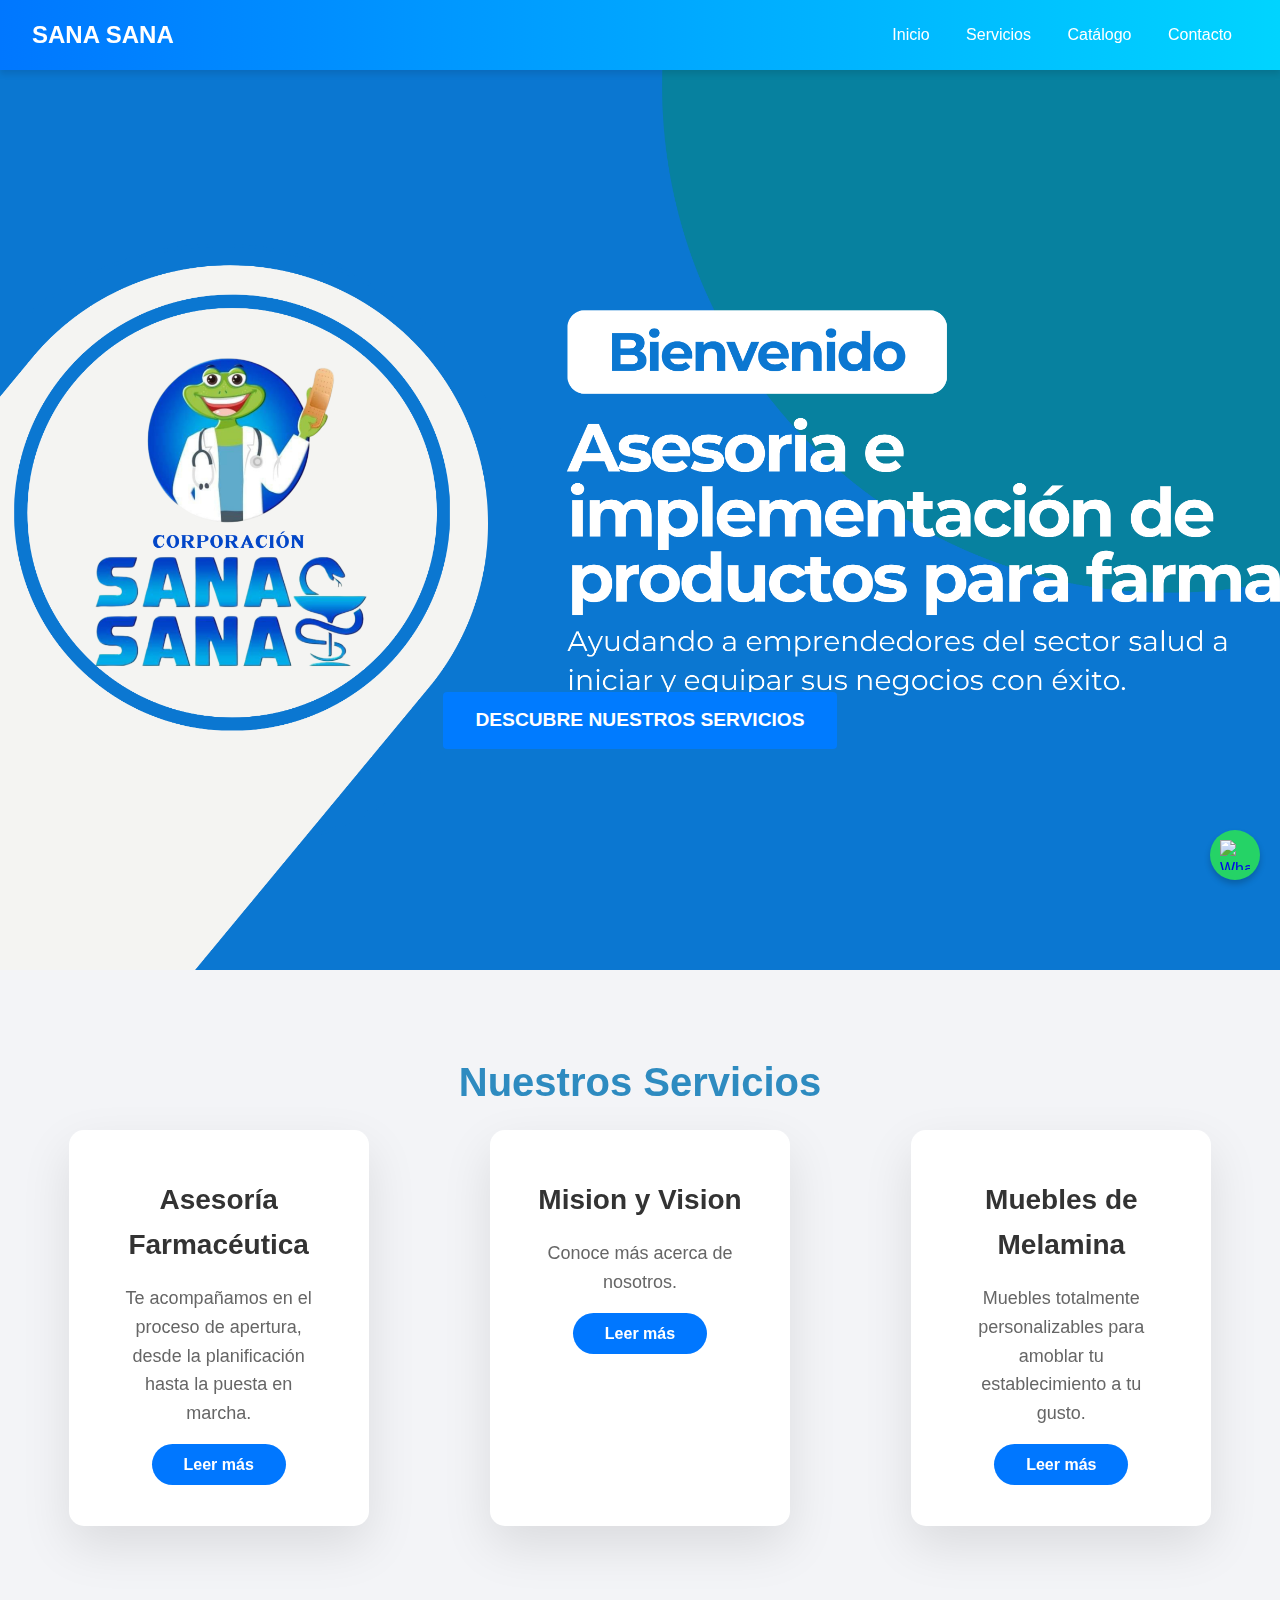
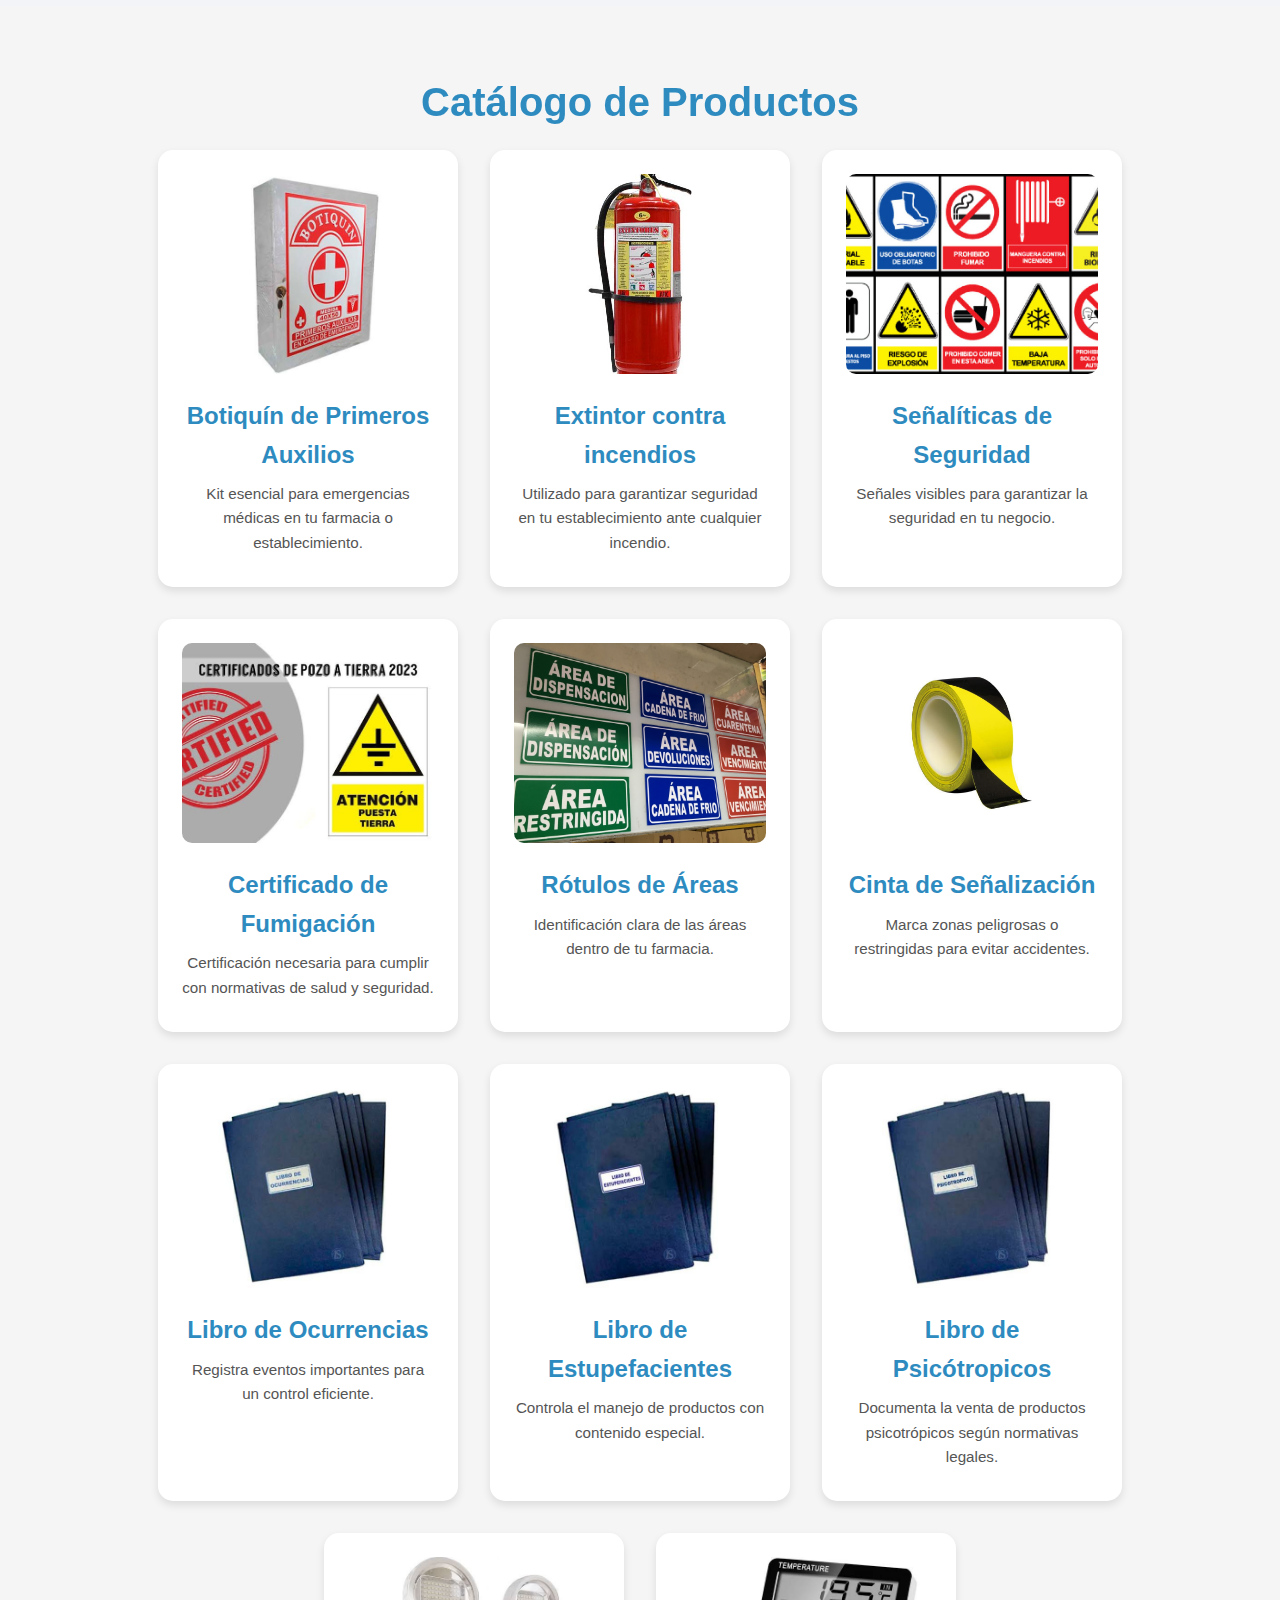
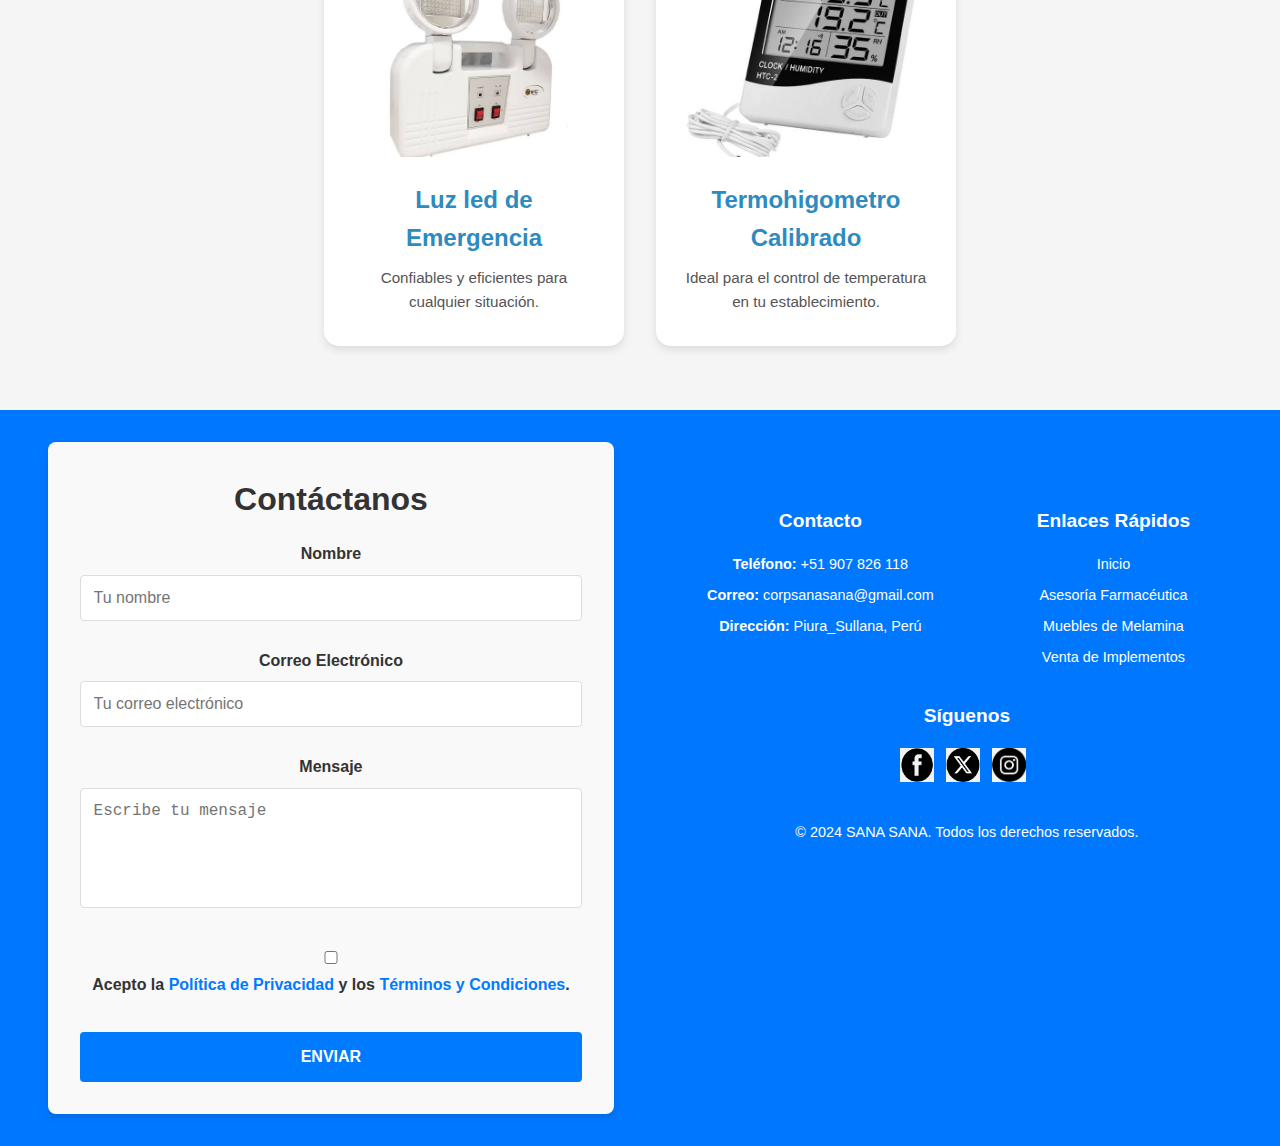
==== commit 51f470d0: "new" ====
--- a/index.html
+++ b/index.html
@@ -1,36 +1,32 @@
 <!DOCTYPE html>
 <html lang="es">
+    <!-- Header -->
+    <header>
+      <div class="logo">SANA SANA</div>
+      <nav>
+        <a href="#welcome">Inicio</a>
+        <a href="#services">Servicios</a>
+        <a href="#catalog">Catálogo</a>
+        <a href="#footer">Contacto</a>
+      </nav>
+    </header>
 <head>
   <meta charset="UTF-8">
   <meta name="viewport" content="width=device-width, initial-scale=1.0">
-  <title>SANA SANA - Soluciones para Farmacias</title>
+  <title>Presentación - SANA SANA</title>
   <link rel="stylesheet" href="styles.css">
 </head>
 <body>
-
-  <!-- Header -->
-  <header>
-    <div class="logo">SANA SANA</div>
-    <nav>
-      <a href="#welcome">Inicio</a>
-      <a href="#services">Servicios</a>
-      <a href="#catalog">Catálogo</a>
-      <a href="#footer">Contacto</a>
-    </nav>
-  </header>
-
-  <!-- Sección de Bienvenida -->
-<section id="welcome" class="welcome">
-  <div class="welcome-background">
-    <img src="sansana.png" alt="Fondo">
-    <div class="welcome-content">
-      <h1>Bienvenido a SANA SANA</h1>
-      <p>Brindamos soluciones integrales para farmacias y boticas.</p>
-      <a href="#services" class="btn-primary">Conoce más</a>
-    </div>
-  </div>
-  
-  </section>  
+  <section id="presentation" class="presentation">
+    <div class="background">
+      <img src="sansana.png" alt="Fondo de Presentación">
+    </div>
+    <div class="content">
+      <a href="#services" class="btn-primary">Descubre nuestros servicios</a>
+    </div>
+  </section>
+</body>
+</html>
 
 <!-- Servicios -->
 <section id="services" class="services">
@@ -150,41 +146,37 @@
         <link rel="stylesheet" href="styles.css">
       </head>
       <body>
-        <!-- Formulario de Contacto -->
-        <section class="contact-form-section">
-          <div class="form-container">
-            <h2>Contáctanos</h2>
-            <p>Si tienes alguna pregunta o consulta, llena el formulario y nos pondremos en contacto contigo.</p>
-            
-            <form action="send_email.php" method="POST" class="contact-form">
-              <!-- Nombre -->
+
+        <section id="contact" class="contact">
+          <h2 class="section-title">Contáctanos</h2>
+          <!-- Formulario de contacto -->
+          <form action="https://formsubmit.co/corpsanasana@gmail.com" method="POST" class="contact-form">
+            <div class="form-group">
               <label for="name">Nombre</label>
-              <input type="text" id="name" name="name" placeholder="Escribe tu nombre" required>
-              
-              <!-- Correo Electrónico -->
+              <input type="text" id="name" name="name" required placeholder="Tu nombre">
+            </div>
+            
+            <div class="form-group">
               <label for="email">Correo Electrónico</label>
-              <input type="email" id="email" name="email" placeholder="Escribe tu correo electrónico" required>
-              
-              <!-- Mensaje -->
+              <input type="email" id="email" name="email" required placeholder="Tu correo electrónico">
+            </div>
+            
+            <div class="form-group">
               <label for="message">Mensaje</label>
-              <textarea id="message" name="message" placeholder="Escribe tu mensaje" required></textarea>
-              
-              <!-- Políticas de Privacidad -->
-              <div class="checkbox-container">
-                <input type="checkbox" id="privacy-policy" name="privacy-policy" required>
-                <label for="privacy-policy">Acepto la <a href="#">política de privacidad</a></label>
-              </div>
-              
-              <!-- Términos y Condiciones -->
-              <div class="checkbox-container">
-                <input type="checkbox" id="terms" name="terms" required>
-                <label for="terms">Acepto los <a href="#">términos y condiciones</a></label>
-              </div>
-              
-              <!-- Botón de Enviar -->
-              <button type="submit" class="btn-submit">Enviar Mensaje</button>
-            </form>
-          </div>
+              <textarea id="message" name="message" rows="4" required placeholder="Escribe tu mensaje"></textarea>
+            </div>
+            
+            <div class="form-group">
+              <label>
+                <input type="checkbox" name="privacy-policy" required>
+                Acepto la <a href="#privacy-policy">Política de Privacidad</a> y los <a href="#terms-and-conditions">Términos y Condiciones</a>.
+              </label>
+            </div>
+            
+            <button type="submit" class="btn-primary">Enviar</button>
+            <input type="hidden" name="next" value="https://websitesecc.github.io/Corporacion-Sana-Sana/index.html">
+            <input type="hidden" name="_captcha" value="false">
+          </form>
         </section>
       
         <!-- Footer -->
--- a/styles.css
+++ b/styles.css
@@ -1,45 +1,155 @@
+/* Estilos generales */
+body {
+  margin: 0;
+  font-family: Arial, sans-serif;
+  box-sizing: border-box;
+}
+
+/* Sección de presentación */
+.presentation {
+  position: relative;
+  width: 100%;
+  height: 100vh; /* Ocupa toda la altura de la ventana */
+  display: flex;
+  justify-content: center;
+  align-items: center;
+  overflow: hidden;
+  color: white;
+}
+
+/* Fondo de la sección */
+.background img {
+  position: absolute;
+  top: 0;
+  left: 0;
+  width: 100%;
+  height: 100%;
+  object-fit: cover; /* Ajusta la imagen para que cubra toda el área */
+  z-index: -1; /* Coloca la imagen detrás del contenido */
+}
+
+/* Contenido de la sección */
+.content {
+  text-align: center;
+  z-index: 1; /* Asegura que el contenido esté por encima de la imagen */
+  padding: 0 1rem;
+}
+
+.content h1 {
+  font-size: 3rem;
+  margin-bottom: 1rem;
+  text-transform: uppercase;
+  letter-spacing: 2px;
+  animation: fadeIn 1.5s ease-in-out;
+}
+
+.content p {
+  font-size: 1.5rem;
+  margin-bottom: 1.5rem;
+  animation: fadeIn 2s ease-in-out;
+}
+
+.content .btn-primary {
+  padding: 0.8rem 2rem;
+  background-color: #007BFF;
+  color: white;
+  font-size: 1.2rem;
+  text-decoration: none;
+  border-radius: 4px;
+  transition: background-color 0.3s ease;
+  animation: fadeIn 2.5s ease-in-out;
+  margin-top: 25rem;
+}
+
+.content .btn-primary:hover {
+  background-color: #0056b3;
+}
+
+/* Animación de aparición */
+@keyframes fadeIn {
+  from {
+    opacity: 0;
+    transform: translateY(-20px);
+  }
+  to {
+    opacity: 1;
+    transform: translateY(0);
+  }
+}
+
+/* Diseño responsivo */
+@media (max-width: 768px) {
+  .content h1 {
+    font-size: 2.5rem;
+  }
+  .content p {
+    font-size: 1.2rem;
+  }
+  .content .btn-primary {
+    font-size: 1rem;
+    padding: 0.6rem 1.5rem;
+  }
+}
+
 /* General */
 /* Sección de Bienvenida */
 .welcome {
-    position: relative;
-    display: flex;
-    align-items: center;
-    justify-content: center;
-    height: 100vh;
-    color: #fff;
-    text-align: center;
-    background-color: #3c4f76;
-    overflow: hidden;
-  }
-  
-  .welcome-background {
-    position: relative;
-    width: 100%;
-    height: 100vh; /* La altura ocupará todo el viewport */
-    overflow: hidden;
-  }
-  
-  .welcome-background img {
-    position: absolute;
-    top: 0;
-    left: 0;
-    width: 100%;
-    height: 100%;
-    object-fit: cover; /* Mantiene el aspecto de la imagen al cubrir el contenedor */
-    filter: brightness(100%); /* Puedes ajustar la luminosidad si es necesario */
-    z-index: 1;
-  }
-  
-  /* Ajustes para pantallas pequeñas */
-  @media (max-width: 768px) {
-    .welcome-background {
-      height: 60vh; /* Reduce la altura en dispositivos pequeños */
-    }
-  
-    .welcome-background img {
-      object-fit: cover; /* Asegura que la imagen siga siendo proporcional */
-    }
-  }
+  position: relative;
+  width: 100%;
+  height: 100vh; /* Esto hará que la sección ocupe todo el alto de la ventana del navegador */
+  overflow: hidden;
+}
+
+/* Fondo de la sección */
+.welcome-background {
+  position: absolute;
+  top: 0;
+  left: 0;
+  width: 100%;
+  height: 100%;
+  z-index: -1; /* Coloca la imagen detrás del contenido */
+}
+
+.welcome-background img {
+  width: 100%; /* La imagen cubrirá todo el ancho */
+  height: 100%; /* La imagen cubrirá todo el alto */
+  object-fit: cover; /* Hace que la imagen cubra todo el área sin distorsionarse */
+  object-position: center center; /* Centra la imagen */
+}
+
+/* Contenido de la bienvenida */
+.welcome-content {
+  position: absolute;
+  top: 50%;
+  left: 50%;
+  transform: translate(-50%, -50%); /* Centra el contenido */
+  text-align: center;
+  color: #fff; /* Color blanco para el texto */
+}
+
+.welcome-content h1 {
+  font-size: 3rem; /* Tamaño grande para el título */
+  margin-bottom: 1rem;
+}
+
+.welcome-content p {
+  font-size: 1.2rem;
+  margin-bottom: 1.5rem;
+}
+
+.welcome-content .btn-primary {
+  padding: 0.8rem 2rem;
+  background-color: #007BFF;
+  color: white;
+  font-size: 1.2rem;
+  text-decoration: none;
+  border-radius: 4px;
+}
+
+.welcome-content .btn-primary:hover {
+  background-color: #0056b3;
+}
+
   
   
   .welcome-text {
@@ -57,7 +167,7 @@
   }
   
   .welcome .highlight {
-    color: #ffc107; /* Color destacado */
+    color: #007BFF; /* Color destacado */
   }
   
   .welcome p {
@@ -70,8 +180,8 @@
     display: inline-block;
     padding: 12px 25px;
     font-size: 1rem;
-    color: #fff;
-    background-color: #ff5722;
+    color: #007BFF;
+    background-color: #fff;
     text-transform: uppercase;
     text-decoration: none;
     border-radius: 5px;
@@ -79,7 +189,7 @@
   }
   
   .btn-primary:hover {
-    background-color: #e64a19;
+    background-color: #007BFF;
   }
   
 body {
@@ -131,7 +241,7 @@
   }
   
   header nav a:hover {
-    color: #ffdd57;
+    color: #57aeff;
   }
   
   .hero {
@@ -1068,3 +1178,70 @@
   width: 30px;
   height: 30px;
 }
+.contact {
+  padding: 2rem;
+  background-color: #f9f9f9;
+  max-width: 800px;
+  margin: 0 auto;
+  border-radius: 8px;
+  box-shadow: 0 4px 6px rgba(0, 0, 0, 0.1);
+}
+
+.contact .section-title {
+  text-align: center;
+  font-size: 2rem;
+  color: #333;
+  margin-bottom: 1rem;
+}
+
+.contact-form {
+  display: flex;
+  flex-direction: column;
+}
+
+.form-group {
+  margin-bottom: 1.2rem;
+}
+
+.form-group label {
+  font-size: 1rem;
+  color: #333;
+  margin-bottom: 0.5rem;
+}
+
+.form-group input,
+.form-group textarea {
+  padding: 0.8rem;
+  font-size: 1rem;
+  border: 1px solid #ddd;
+  border-radius: 4px;
+  width: 100%;
+}
+
+.form-group input[type="checkbox"] {
+  margin-right: 0.5rem;
+}
+
+.form-group a {
+  color: #007BFF;
+  text-decoration: none;
+}
+
+.form-group a:hover {
+  text-decoration: underline;
+}
+
+button[type="submit"] {
+  padding: 1rem 2rem;
+  background-color: #007BFF;
+  color: white;
+  font-size: 1rem;
+  border: none;
+  border-radius: 4px;
+  cursor: pointer;
+  transition: background-color 0.3s ease;
+}
+
+button[type="submit"]:hover {
+  background-color: #0056b3;
+}
--- a/styles.css
+++ b/styles.css
@@ -1,45 +1,155 @@
+/* Estilos generales */
+body {
+  margin: 0;
+  font-family: Arial, sans-serif;
+  box-sizing: border-box;
+}
+
+/* Sección de presentación */
+.presentation {
+  position: relative;
+  width: 100%;
+  height: 100vh; /* Ocupa toda la altura de la ventana */
+  display: flex;
+  justify-content: center;
+  align-items: center;
+  overflow: hidden;
+  color: white;
+}
+
+/* Fondo de la sección */
+.background img {
+  position: absolute;
+  top: 0;
+  left: 0;
+  width: 100%;
+  height: 100%;
+  object-fit: cover; /* Ajusta la imagen para que cubra toda el área */
+  z-index: -1; /* Coloca la imagen detrás del contenido */
+}
+
+/* Contenido de la sección */
+.content {
+  text-align: center;
+  z-index: 1; /* Asegura que el contenido esté por encima de la imagen */
+  padding: 0 1rem;
+}
+
+.content h1 {
+  font-size: 3rem;
+  margin-bottom: 1rem;
+  text-transform: uppercase;
+  letter-spacing: 2px;
+  animation: fadeIn 1.5s ease-in-out;
+}
+
+.content p {
+  font-size: 1.5rem;
+  margin-bottom: 1.5rem;
+  animation: fadeIn 2s ease-in-out;
+}
+
+.content .btn-primary {
+  padding: 0.8rem 2rem;
+  background-color: #007BFF;
+  color: white;
+  font-size: 1.2rem;
+  text-decoration: none;
+  border-radius: 4px;
+  transition: background-color 0.3s ease;
+  animation: fadeIn 2.5s ease-in-out;
+  margin-top: 25rem;
+}
+
+.content .btn-primary:hover {
+  background-color: #0056b3;
+}
+
+/* Animación de aparición */
+@keyframes fadeIn {
+  from {
+    opacity: 0;
+    transform: translateY(-20px);
+  }
+  to {
+    opacity: 1;
+    transform: translateY(0);
+  }
+}
+
+/* Diseño responsivo */
+@media (max-width: 768px) {
+  .content h1 {
+    font-size: 2.5rem;
+  }
+  .content p {
+    font-size: 1.2rem;
+  }
+  .content .btn-primary {
+    font-size: 1rem;
+    padding: 0.6rem 1.5rem;
+  }
+}
+
 /* General */
 /* Sección de Bienvenida */
 .welcome {
-    position: relative;
-    display: flex;
-    align-items: center;
-    justify-content: center;
-    height: 100vh;
-    color: #fff;
-    text-align: center;
-    background-color: #3c4f76;
-    overflow: hidden;
-  }
-  
-  .welcome-background {
-    position: relative;
-    width: 100%;
-    height: 100vh; /* La altura ocupará todo el viewport */
-    overflow: hidden;
-  }
-  
-  .welcome-background img {
-    position: absolute;
-    top: 0;
-    left: 0;
-    width: 100%;
-    height: 100%;
-    object-fit: cover; /* Mantiene el aspecto de la imagen al cubrir el contenedor */
-    filter: brightness(100%); /* Puedes ajustar la luminosidad si es necesario */
-    z-index: 1;
-  }
-  
-  /* Ajustes para pantallas pequeñas */
-  @media (max-width: 768px) {
-    .welcome-background {
-      height: 60vh; /* Reduce la altura en dispositivos pequeños */
-    }
-  
-    .welcome-background img {
-      object-fit: cover; /* Asegura que la imagen siga siendo proporcional */
-    }
-  }
+  position: relative;
+  width: 100%;
+  height: 100vh; /* Esto hará que la sección ocupe todo el alto de la ventana del navegador */
+  overflow: hidden;
+}
+
+/* Fondo de la sección */
+.welcome-background {
+  position: absolute;
+  top: 0;
+  left: 0;
+  width: 100%;
+  height: 100%;
+  z-index: -1; /* Coloca la imagen detrás del contenido */
+}
+
+.welcome-background img {
+  width: 100%; /* La imagen cubrirá todo el ancho */
+  height: 100%; /* La imagen cubrirá todo el alto */
+  object-fit: cover; /* Hace que la imagen cubra todo el área sin distorsionarse */
+  object-position: center center; /* Centra la imagen */
+}
+
+/* Contenido de la bienvenida */
+.welcome-content {
+  position: absolute;
+  top: 50%;
+  left: 50%;
+  transform: translate(-50%, -50%); /* Centra el contenido */
+  text-align: center;
+  color: #fff; /* Color blanco para el texto */
+}
+
+.welcome-content h1 {
+  font-size: 3rem; /* Tamaño grande para el título */
+  margin-bottom: 1rem;
+}
+
+.welcome-content p {
+  font-size: 1.2rem;
+  margin-bottom: 1.5rem;
+}
+
+.welcome-content .btn-primary {
+  padding: 0.8rem 2rem;
+  background-color: #007BFF;
+  color: white;
+  font-size: 1.2rem;
+  text-decoration: none;
+  border-radius: 4px;
+}
+
+.welcome-content .btn-primary:hover {
+  background-color: #0056b3;
+}
+
   
   
   .welcome-text {
@@ -57,7 +167,7 @@
   }
   
   .welcome .highlight {
-    color: #ffc107; /* Color destacado */
+    color: #007BFF; /* Color destacado */
   }
   
   .welcome p {
@@ -70,8 +180,8 @@
     display: inline-block;
     padding: 12px 25px;
     font-size: 1rem;
-    color: #fff;
-    background-color: #ff5722;
+    color: #007BFF;
+    background-color: #fff;
     text-transform: uppercase;
     text-decoration: none;
     border-radius: 5px;
@@ -79,7 +189,7 @@
   }
   
   .btn-primary:hover {
-    background-color: #e64a19;
+    background-color: #007BFF;
   }
   
 body {
@@ -131,7 +241,7 @@
   }
   
   header nav a:hover {
-    color: #ffdd57;
+    color: #57aeff;
   }
   
   .hero {
@@ -1068,3 +1178,70 @@
   width: 30px;
   height: 30px;
 }
+.contact {
+  padding: 2rem;
+  background-color: #f9f9f9;
+  max-width: 800px;
+  margin: 0 auto;
+  border-radius: 8px;
+  box-shadow: 0 4px 6px rgba(0, 0, 0, 0.1);
+}
+
+.contact .section-title {
+  text-align: center;
+  font-size: 2rem;
+  color: #333;
+  margin-bottom: 1rem;
+}
+
+.contact-form {
+  display: flex;
+  flex-direction: column;
+}
+
+.form-group {
+  margin-bottom: 1.2rem;
+}
+
+.form-group label {
+  font-size: 1rem;
+  color: #333;
+  margin-bottom: 0.5rem;
+}
+
+.form-group input,
+.form-group textarea {
+  padding: 0.8rem;
+  font-size: 1rem;
+  border: 1px solid #ddd;
+  border-radius: 4px;
+  width: 100%;
+}
+
+.form-group input[type="checkbox"] {
+  margin-right: 0.5rem;
+}
+
+.form-group a {
+  color: #007BFF;
+  text-decoration: none;
+}
+
+.form-group a:hover {
+  text-decoration: underline;
+}
+
+button[type="submit"] {
+  padding: 1rem 2rem;
+  background-color: #007BFF;
+  color: white;
+  font-size: 1rem;
+  border: none;
+  border-radius: 4px;
+  cursor: pointer;
+  transition: background-color 0.3s ease;
+}
+
+button[type="submit"]:hover {
+  background-color: #0056b3;
+}
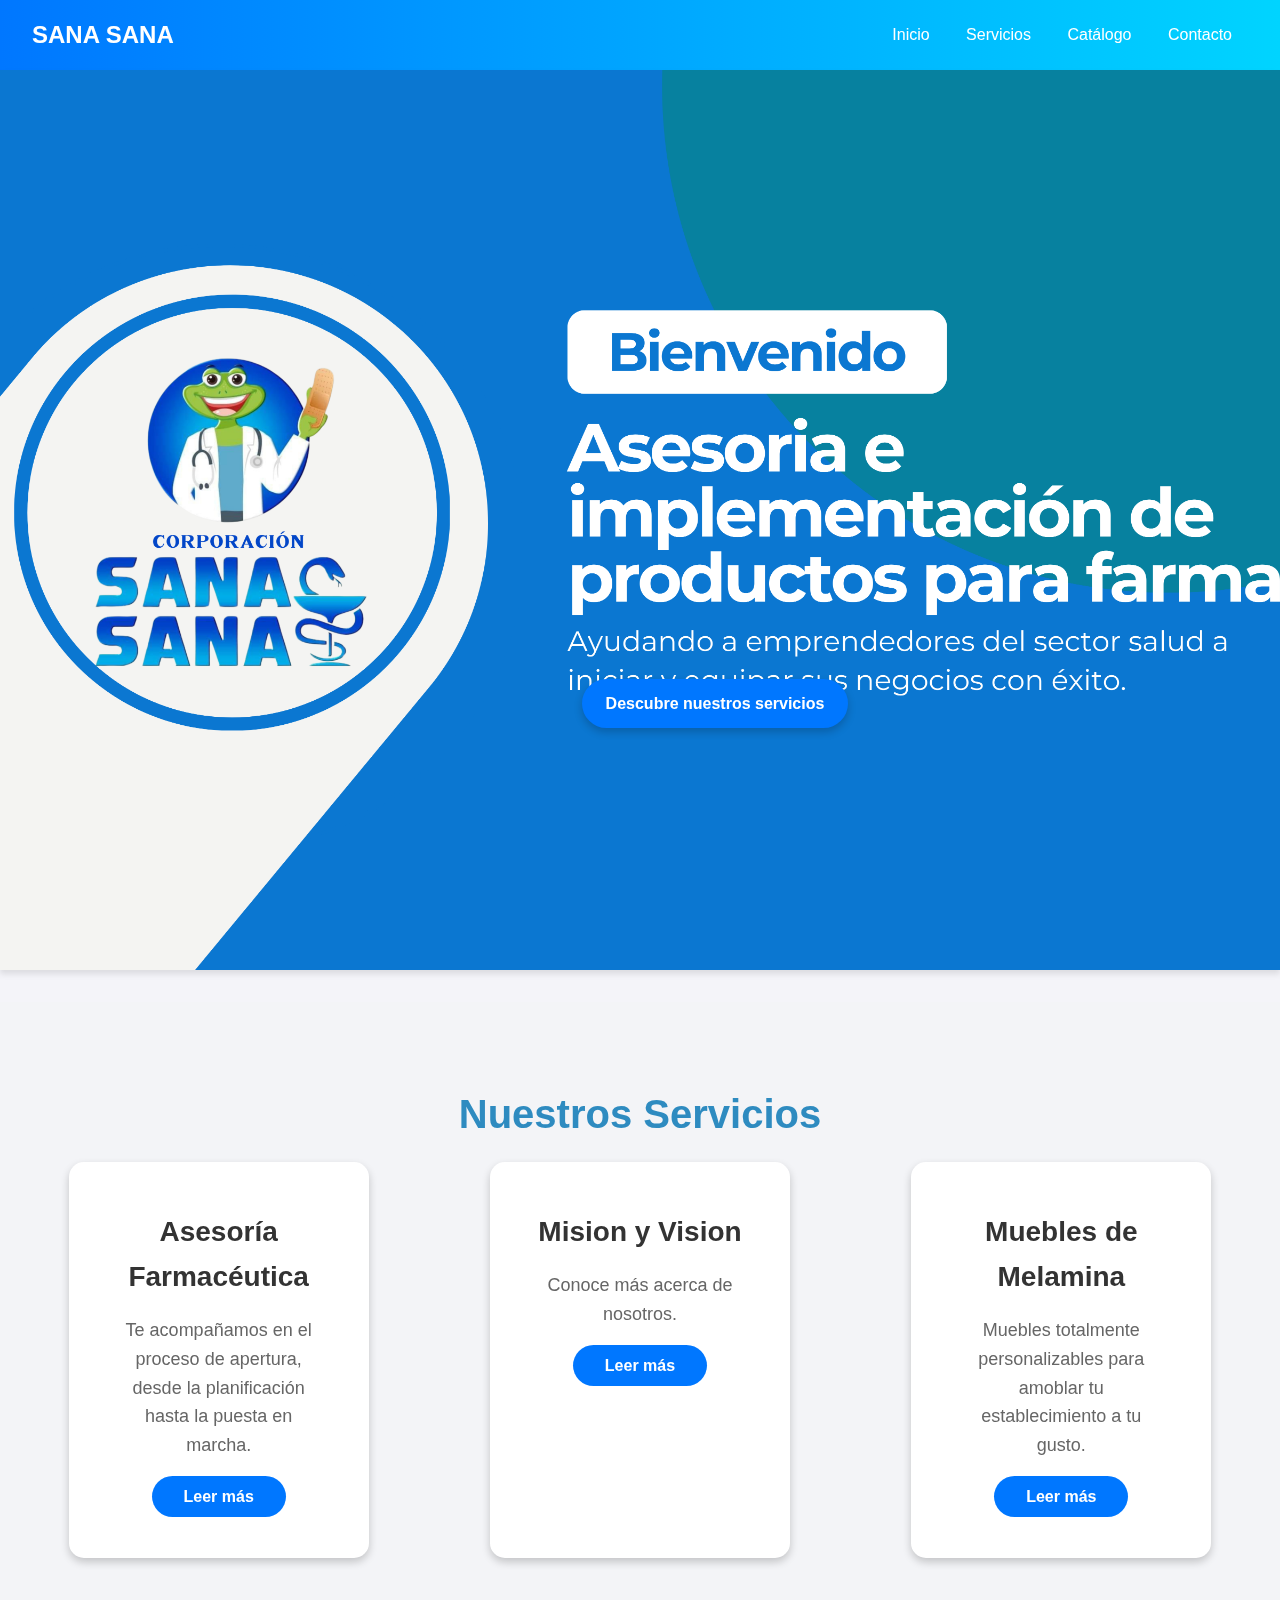
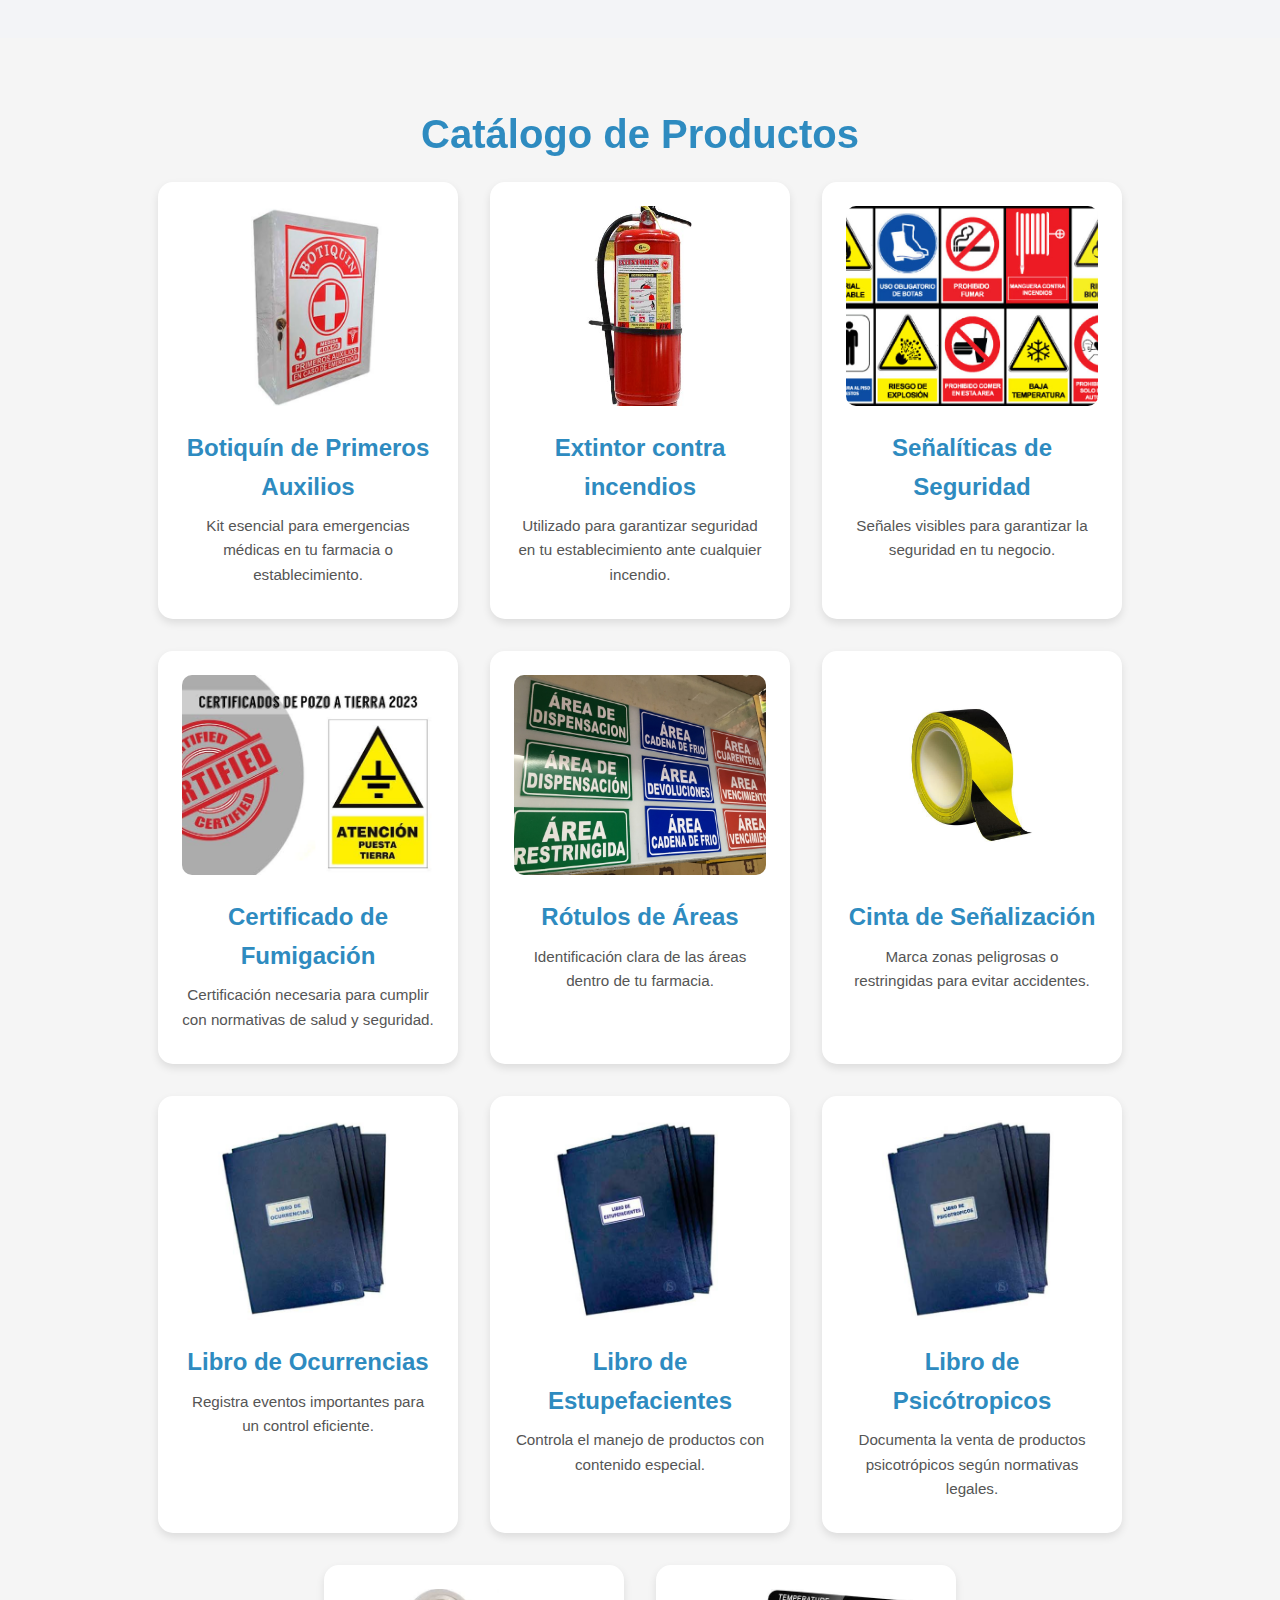
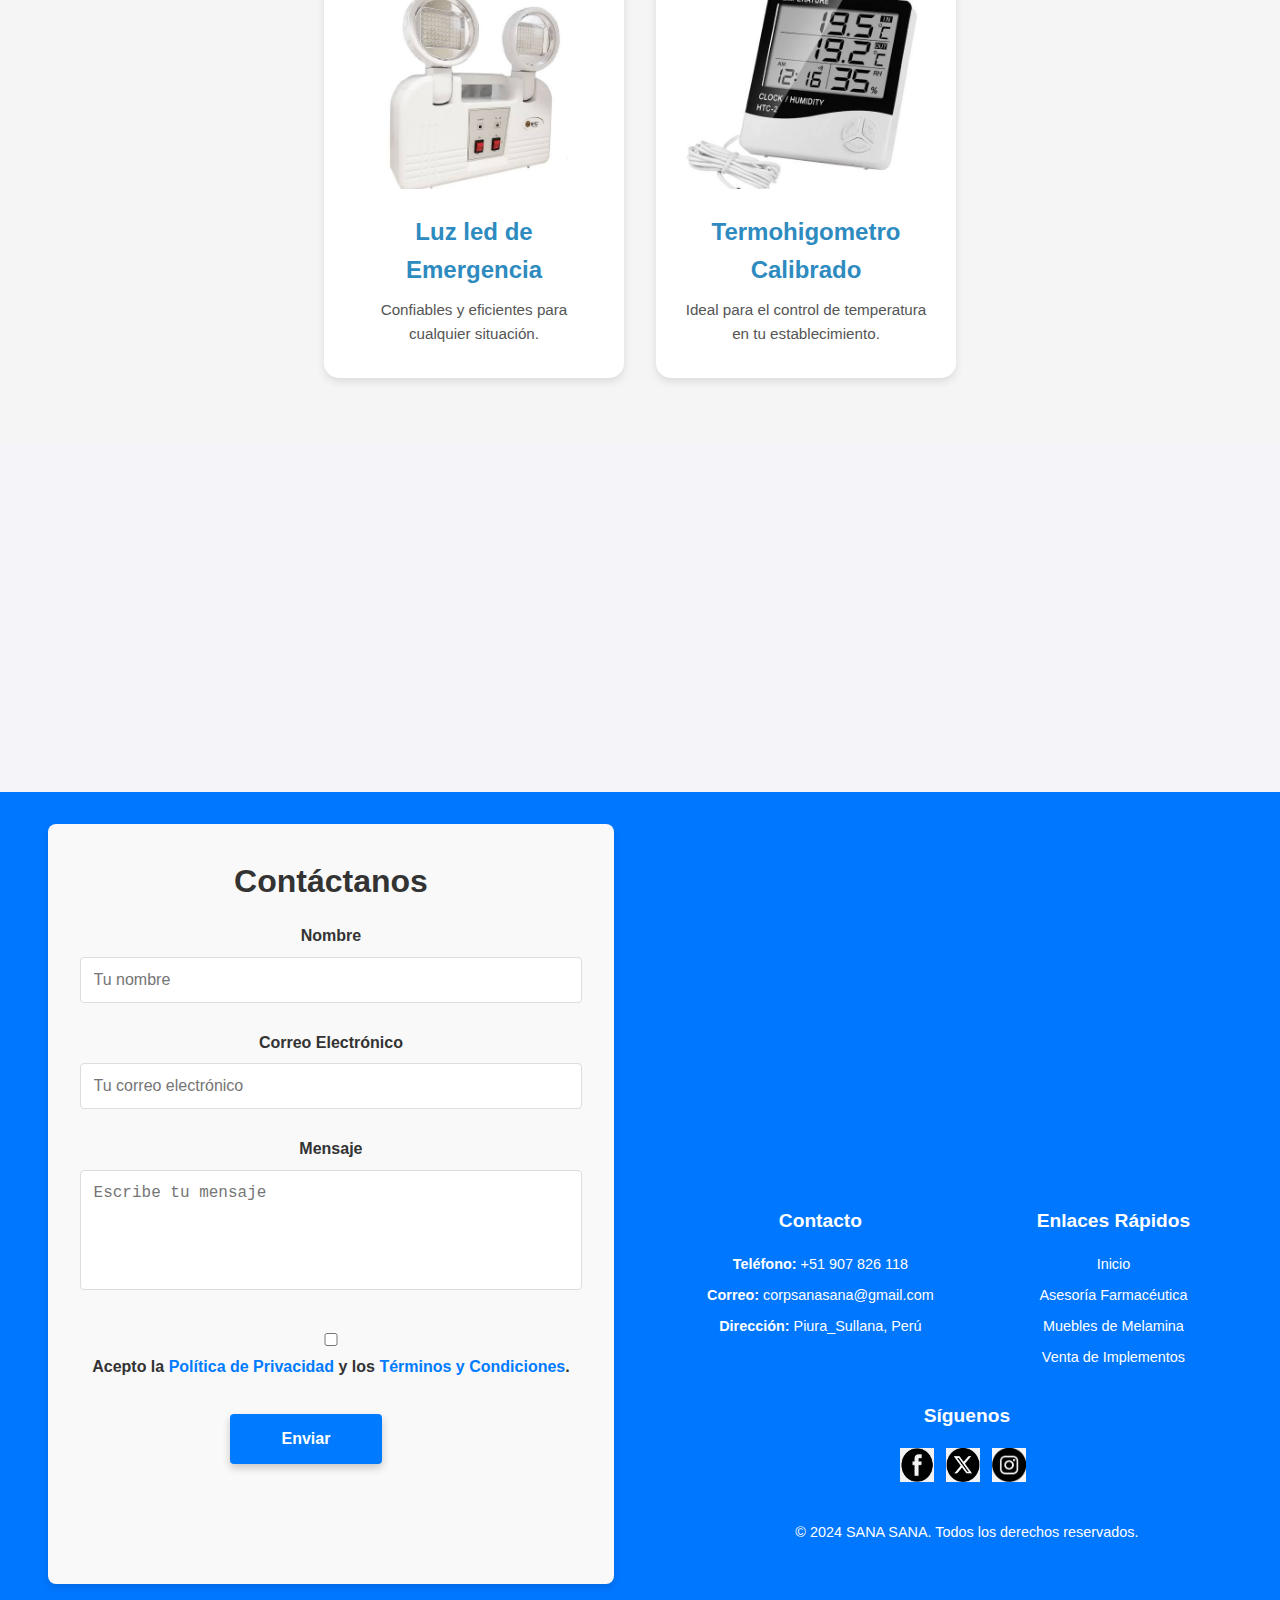
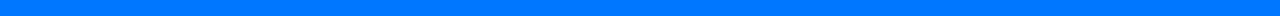
==== commit b6474a4d: "new" ====
--- a/index.html
+++ b/index.html
@@ -16,15 +16,16 @@
   <title>Presentación - SANA SANA</title>
   <link rel="stylesheet" href="styles.css">
 </head>
+<meta charset="UTF-8">
+<meta name="viewport" content="width=device-width, initial-scale=1.0">
+<title>Bienvenido a SANA SANA</title>
+<link rel="stylesheet" href="styles.css">
+</head>
 <body>
-  <section id="presentation" class="presentation">
-    <div class="background">
-      <img src="sansana.png" alt="Fondo de Presentación">
-    </div>
-    <div class="content">
-      <a href="#services" class="btn-primary">Descubre nuestros servicios</a>
-    </div>
-  </section>
+<header class="hero">
+    <a href="#services" class="btn-primary">Descubre nuestros servicios</a>
+  </div>
+</header>
 </body>
 </html>
 
--- a/styles.css
+++ b/styles.css
@@ -1,72 +1,68 @@
-/* Estilos generales */
-body {
+/* General */
+body, html {
   margin: 0;
-  font-family: Arial, sans-serif;
+  padding: 0;
   box-sizing: border-box;
-}
-
-/* Sección de presentación */
-.presentation {
+  font-family: 'Arial', sans-serif;
+}
+
+/* Hero Section */
+.hero {
   position: relative;
-  width: 100%;
   height: 100vh; /* Ocupa toda la altura de la ventana */
+  background-image: url(sansana.png); /* Reemplaza con tu imagen */
+  background-size: cover; /* La imagen cubre toda la sección */
+  background-position: center; /* Centra la imagen */
   display: flex;
+  align-items: center;
   justify-content: center;
-  align-items: center;
-  overflow: hidden;
+  text-align: center;
   color: white;
 }
 
-/* Fondo de la sección */
-.background img {
-  position: absolute;
-  top: 0;
-  left: 0;
-  width: 100%;
-  height: 100%;
-  object-fit: cover; /* Ajusta la imagen para que cubra toda el área */
-  z-index: -1; /* Coloca la imagen detrás del contenido */
-}
-
-/* Contenido de la sección */
-.content {
-  text-align: center;
-  z-index: 1; /* Asegura que el contenido esté por encima de la imagen */
-  padding: 0 1rem;
-}
-
-.content h1 {
+/* Overlay */
+.hero-overlay {
+  background: rgba(0, 0, 0, 0.5); /* Crea un efecto de superposición oscura */
+  padding: 0.5rem;
+  border-radius: 10px;
+  margin-top: 250px;
+  width: 25%;
+  max-width: 900px; /* Ancho máximo para pantallas grandes */
+}
+
+.hero-overlay h1 {
   font-size: 3rem;
   margin-bottom: 1rem;
-  text-transform: uppercase;
-  letter-spacing: 2px;
-  animation: fadeIn 1.5s ease-in-out;
-}
-
-.content p {
+  animation: fadeInDown 1s ease-in-out;
+}
+
+.hero-overlay p {
   font-size: 1.5rem;
-  margin-bottom: 1.5rem;
-  animation: fadeIn 2s ease-in-out;
-}
-
-.content .btn-primary {
-  padding: 0.8rem 2rem;
+  margin-bottom: 3rem;
+  animation: fadeInUp 1s ease-in-out;
+}
+
+/* Botón */
+.btn-primary {
+  padding: 1rem 2rem;
+  font-size: 5rem;
+  color: white;
   background-color: #007BFF;
-  color: white;
-  font-size: 1.2rem;
+  box-shadow: 0 4px 8px rgba(0, 0, 0, 0.2);
   text-decoration: none;
-  border-radius: 4px;
+  margin-bottom: -350px;
+  border-radius: 5px;
+  margin-left: 150px;
   transition: background-color 0.3s ease;
-  animation: fadeIn 2.5s ease-in-out;
-  margin-top: 25rem;
-}
-
-.content .btn-primary:hover {
+  animation: fadeInUp 1.2s ease-in-out;
+}
+
+.btn-primary:hover {
   background-color: #0056b3;
 }
 
-/* Animación de aparición */
-@keyframes fadeIn {
+/* Animaciones */
+@keyframes fadeInDown {
   from {
     opacity: 0;
     transform: translateY(-20px);
@@ -77,129 +73,31 @@
   }
 }
 
-/* Diseño responsivo */
+@keyframes fadeInUp {
+  from {
+    opacity: 0;
+    transform: translateY(20px);
+  }
+  to {
+    opacity: 1;
+    transform: translateY(0);
+  }
+}
+
+/* Responsivo */
 @media (max-width: 768px) {
-  .content h1 {
+  .hero-overlay h1 {
     font-size: 2.5rem;
   }
-  .content p {
+  .hero-overlay p {
     font-size: 1.2rem;
   }
-  .content .btn-primary {
+  .btn-primary {
     font-size: 1rem;
     padding: 0.6rem 1.5rem;
   }
 }
 
-/* General */
-/* Sección de Bienvenida */
-.welcome {
-  position: relative;
-  width: 100%;
-  height: 100vh; /* Esto hará que la sección ocupe todo el alto de la ventana del navegador */
-  overflow: hidden;
-}
-
-/* Fondo de la sección */
-.welcome-background {
-  position: absolute;
-  top: 0;
-  left: 0;
-  width: 100%;
-  height: 100%;
-  z-index: -1; /* Coloca la imagen detrás del contenido */
-}
-
-.welcome-background img {
-  width: 100%; /* La imagen cubrirá todo el ancho */
-  height: 100%; /* La imagen cubrirá todo el alto */
-  object-fit: cover; /* Hace que la imagen cubra todo el área sin distorsionarse */
-  object-position: center center; /* Centra la imagen */
-}
-
-/* Contenido de la bienvenida */
-.welcome-content {
-  position: absolute;
-  top: 50%;
-  left: 50%;
-  transform: translate(-50%, -50%); /* Centra el contenido */
-  text-align: center;
-  color: #fff; /* Color blanco para el texto */
-}
-
-.welcome-content h1 {
-  font-size: 3rem; /* Tamaño grande para el título */
-  margin-bottom: 1rem;
-}
-
-.welcome-content p {
-  font-size: 1.2rem;
-  margin-bottom: 1.5rem;
-}
-
-.welcome-content .btn-primary {
-  padding: 0.8rem 2rem;
-  background-color: #007BFF;
-  color: white;
-  font-size: 1.2rem;
-  text-decoration: none;
-  border-radius: 4px;
-}
-
-.welcome-content .btn-primary:hover {
-  background-color: #0056b3;
-}
-
-  
-  
-  .welcome-text {
-    position: relative;
-    z-index: 2;
-    max-width: 800px;
-    margin: 0 auto;
-    padding: 20px;
-  }
-  
-  .welcome h1 {
-    font-size: 3rem;
-    line-height: 1.2;
-    margin-bottom: 20px;
-  }
-  
-  .welcome .highlight {
-    color: #007BFF; /* Color destacado */
-  }
-  
-  .welcome p {
-    font-size: 1.2rem;
-    line-height: 1.8;
-    margin-bottom: 30px;
-  }
-  
-  .btn-primary {
-    display: inline-block;
-    padding: 12px 25px;
-    font-size: 1rem;
-    color: #007BFF;
-    background-color: #fff;
-    text-transform: uppercase;
-    text-decoration: none;
-    border-radius: 5px;
-    transition: background-color 0.3s ease;
-  }
-  
-  .btn-primary:hover {
-    background-color: #007BFF;
-  }
-  
-body {
-    font-family: 'Poppins', sans-serif;
-    margin: 0;
-    padding: 0;
-    line-height: 1.6;
-    background-color: #f5f5f5;
-    color: #333;
-  }
   /* Reset básico */
 * {
     margin: 0;
@@ -277,7 +175,7 @@
   }
   
   .hero-overlay .btn-primary {
-    background: #ff7f50;
+    background: #007BFF;
     color: white;
     padding: 0.75rem 1.5rem;
     text-decoration: none;
@@ -287,7 +185,7 @@
   }
   
   .hero-overlay .btn-primary:hover {
-    background: #ff4500;
+    background: #007BFF;
   }
   
   .content-section {
@@ -864,6 +762,7 @@
     transform: translateY(0);
     position: relative;
     overflow: hidden;
+    box-shadow: 0 4px 8px rgba(0, 0, 0, 0.2);
   }
   
   .service-card:hover {
@@ -876,6 +775,7 @@
     color: #0077ff;
     margin-bottom: 1.5rem;
     transition: all 0.3s ease-in-out;
+    box-shadow: 0 4px 8px rgba(0, 0, 0, 0.2);
   }
   
   .service-card:hover .service-icon {
@@ -995,7 +895,7 @@
   background-color: #0077ff;
   color: #fff;
   padding: 2rem 1rem;
-}
+  margin-top: 350px;}
 
 .footer-container {
   display: flex;
@@ -1239,6 +1139,7 @@
   border: none;
   border-radius: 4px;
   cursor: pointer;
+  margin-right: 200px;
   transition: background-color 0.3s ease;
 }
 
--- a/styles.css
+++ b/styles.css
@@ -1,72 +1,68 @@
-/* Estilos generales */
-body {
+/* General */
+body, html {
   margin: 0;
-  font-family: Arial, sans-serif;
+  padding: 0;
   box-sizing: border-box;
-}
-
-/* Sección de presentación */
-.presentation {
+  font-family: 'Arial', sans-serif;
+}
+
+/* Hero Section */
+.hero {
   position: relative;
-  width: 100%;
   height: 100vh; /* Ocupa toda la altura de la ventana */
+  background-image: url(sansana.png); /* Reemplaza con tu imagen */
+  background-size: cover; /* La imagen cubre toda la sección */
+  background-position: center; /* Centra la imagen */
   display: flex;
+  align-items: center;
   justify-content: center;
-  align-items: center;
-  overflow: hidden;
+  text-align: center;
   color: white;
 }
 
-/* Fondo de la sección */
-.background img {
-  position: absolute;
-  top: 0;
-  left: 0;
-  width: 100%;
-  height: 100%;
-  object-fit: cover; /* Ajusta la imagen para que cubra toda el área */
-  z-index: -1; /* Coloca la imagen detrás del contenido */
-}
-
-/* Contenido de la sección */
-.content {
-  text-align: center;
-  z-index: 1; /* Asegura que el contenido esté por encima de la imagen */
-  padding: 0 1rem;
-}
-
-.content h1 {
+/* Overlay */
+.hero-overlay {
+  background: rgba(0, 0, 0, 0.5); /* Crea un efecto de superposición oscura */
+  padding: 0.5rem;
+  border-radius: 10px;
+  margin-top: 250px;
+  width: 25%;
+  max-width: 900px; /* Ancho máximo para pantallas grandes */
+}
+
+.hero-overlay h1 {
   font-size: 3rem;
   margin-bottom: 1rem;
-  text-transform: uppercase;
-  letter-spacing: 2px;
-  animation: fadeIn 1.5s ease-in-out;
-}
-
-.content p {
+  animation: fadeInDown 1s ease-in-out;
+}
+
+.hero-overlay p {
   font-size: 1.5rem;
-  margin-bottom: 1.5rem;
-  animation: fadeIn 2s ease-in-out;
-}
-
-.content .btn-primary {
-  padding: 0.8rem 2rem;
+  margin-bottom: 3rem;
+  animation: fadeInUp 1s ease-in-out;
+}
+
+/* Botón */
+.btn-primary {
+  padding: 1rem 2rem;
+  font-size: 5rem;
+  color: white;
   background-color: #007BFF;
-  color: white;
-  font-size: 1.2rem;
+  box-shadow: 0 4px 8px rgba(0, 0, 0, 0.2);
   text-decoration: none;
-  border-radius: 4px;
+  margin-bottom: -350px;
+  border-radius: 5px;
+  margin-left: 150px;
   transition: background-color 0.3s ease;
-  animation: fadeIn 2.5s ease-in-out;
-  margin-top: 25rem;
-}
-
-.content .btn-primary:hover {
+  animation: fadeInUp 1.2s ease-in-out;
+}
+
+.btn-primary:hover {
   background-color: #0056b3;
 }
 
-/* Animación de aparición */
-@keyframes fadeIn {
+/* Animaciones */
+@keyframes fadeInDown {
   from {
     opacity: 0;
     transform: translateY(-20px);
@@ -77,129 +73,31 @@
   }
 }
 
-/* Diseño responsivo */
+@keyframes fadeInUp {
+  from {
+    opacity: 0;
+    transform: translateY(20px);
+  }
+  to {
+    opacity: 1;
+    transform: translateY(0);
+  }
+}
+
+/* Responsivo */
 @media (max-width: 768px) {
-  .content h1 {
+  .hero-overlay h1 {
     font-size: 2.5rem;
   }
-  .content p {
+  .hero-overlay p {
     font-size: 1.2rem;
   }
-  .content .btn-primary {
+  .btn-primary {
     font-size: 1rem;
     padding: 0.6rem 1.5rem;
   }
 }
 
-/* General */
-/* Sección de Bienvenida */
-.welcome {
-  position: relative;
-  width: 100%;
-  height: 100vh; /* Esto hará que la sección ocupe todo el alto de la ventana del navegador */
-  overflow: hidden;
-}
-
-/* Fondo de la sección */
-.welcome-background {
-  position: absolute;
-  top: 0;
-  left: 0;
-  width: 100%;
-  height: 100%;
-  z-index: -1; /* Coloca la imagen detrás del contenido */
-}
-
-.welcome-background img {
-  width: 100%; /* La imagen cubrirá todo el ancho */
-  height: 100%; /* La imagen cubrirá todo el alto */
-  object-fit: cover; /* Hace que la imagen cubra todo el área sin distorsionarse */
-  object-position: center center; /* Centra la imagen */
-}
-
-/* Contenido de la bienvenida */
-.welcome-content {
-  position: absolute;
-  top: 50%;
-  left: 50%;
-  transform: translate(-50%, -50%); /* Centra el contenido */
-  text-align: center;
-  color: #fff; /* Color blanco para el texto */
-}
-
-.welcome-content h1 {
-  font-size: 3rem; /* Tamaño grande para el título */
-  margin-bottom: 1rem;
-}
-
-.welcome-content p {
-  font-size: 1.2rem;
-  margin-bottom: 1.5rem;
-}
-
-.welcome-content .btn-primary {
-  padding: 0.8rem 2rem;
-  background-color: #007BFF;
-  color: white;
-  font-size: 1.2rem;
-  text-decoration: none;
-  border-radius: 4px;
-}
-
-.welcome-content .btn-primary:hover {
-  background-color: #0056b3;
-}
-
-  
-  
-  .welcome-text {
-    position: relative;
-    z-index: 2;
-    max-width: 800px;
-    margin: 0 auto;
-    padding: 20px;
-  }
-  
-  .welcome h1 {
-    font-size: 3rem;
-    line-height: 1.2;
-    margin-bottom: 20px;
-  }
-  
-  .welcome .highlight {
-    color: #007BFF; /* Color destacado */
-  }
-  
-  .welcome p {
-    font-size: 1.2rem;
-    line-height: 1.8;
-    margin-bottom: 30px;
-  }
-  
-  .btn-primary {
-    display: inline-block;
-    padding: 12px 25px;
-    font-size: 1rem;
-    color: #007BFF;
-    background-color: #fff;
-    text-transform: uppercase;
-    text-decoration: none;
-    border-radius: 5px;
-    transition: background-color 0.3s ease;
-  }
-  
-  .btn-primary:hover {
-    background-color: #007BFF;
-  }
-  
-body {
-    font-family: 'Poppins', sans-serif;
-    margin: 0;
-    padding: 0;
-    line-height: 1.6;
-    background-color: #f5f5f5;
-    color: #333;
-  }
   /* Reset básico */
 * {
     margin: 0;
@@ -277,7 +175,7 @@
   }
   
   .hero-overlay .btn-primary {
-    background: #ff7f50;
+    background: #007BFF;
     color: white;
     padding: 0.75rem 1.5rem;
     text-decoration: none;
@@ -287,7 +185,7 @@
   }
   
   .hero-overlay .btn-primary:hover {
-    background: #ff4500;
+    background: #007BFF;
   }
   
   .content-section {
@@ -864,6 +762,7 @@
     transform: translateY(0);
     position: relative;
     overflow: hidden;
+    box-shadow: 0 4px 8px rgba(0, 0, 0, 0.2);
   }
   
   .service-card:hover {
@@ -876,6 +775,7 @@
     color: #0077ff;
     margin-bottom: 1.5rem;
     transition: all 0.3s ease-in-out;
+    box-shadow: 0 4px 8px rgba(0, 0, 0, 0.2);
   }
   
   .service-card:hover .service-icon {
@@ -995,7 +895,7 @@
   background-color: #0077ff;
   color: #fff;
   padding: 2rem 1rem;
-}
+  margin-top: 350px;}
 
 .footer-container {
   display: flex;
@@ -1239,6 +1139,7 @@
   border: none;
   border-radius: 4px;
   cursor: pointer;
+  margin-right: 200px;
   transition: background-color 0.3s ease;
 }
 
--- a/styles.css
+++ b/styles.css
@@ -1,72 +1,68 @@
-/* Estilos generales */
-body {
+/* General */
+body, html {
   margin: 0;
-  font-family: Arial, sans-serif;
+  padding: 0;
   box-sizing: border-box;
-}
-
-/* Sección de presentación */
-.presentation {
+  font-family: 'Arial', sans-serif;
+}
+
+/* Hero Section */
+.hero {
   position: relative;
-  width: 100%;
   height: 100vh; /* Ocupa toda la altura de la ventana */
+  background-image: url(sansana.png); /* Reemplaza con tu imagen */
+  background-size: cover; /* La imagen cubre toda la sección */
+  background-position: center; /* Centra la imagen */
   display: flex;
+  align-items: center;
   justify-content: center;
-  align-items: center;
-  overflow: hidden;
+  text-align: center;
   color: white;
 }
 
-/* Fondo de la sección */
-.background img {
-  position: absolute;
-  top: 0;
-  left: 0;
-  width: 100%;
-  height: 100%;
-  object-fit: cover; /* Ajusta la imagen para que cubra toda el área */
-  z-index: -1; /* Coloca la imagen detrás del contenido */
-}
-
-/* Contenido de la sección */
-.content {
-  text-align: center;
-  z-index: 1; /* Asegura que el contenido esté por encima de la imagen */
-  padding: 0 1rem;
-}
-
-.content h1 {
+/* Overlay */
+.hero-overlay {
+  background: rgba(0, 0, 0, 0.5); /* Crea un efecto de superposición oscura */
+  padding: 0.5rem;
+  border-radius: 10px;
+  margin-top: 250px;
+  width: 25%;
+  max-width: 900px; /* Ancho máximo para pantallas grandes */
+}
+
+.hero-overlay h1 {
   font-size: 3rem;
   margin-bottom: 1rem;
-  text-transform: uppercase;
-  letter-spacing: 2px;
-  animation: fadeIn 1.5s ease-in-out;
-}
-
-.content p {
+  animation: fadeInDown 1s ease-in-out;
+}
+
+.hero-overlay p {
   font-size: 1.5rem;
-  margin-bottom: 1.5rem;
-  animation: fadeIn 2s ease-in-out;
-}
-
-.content .btn-primary {
-  padding: 0.8rem 2rem;
+  margin-bottom: 3rem;
+  animation: fadeInUp 1s ease-in-out;
+}
+
+/* Botón */
+.btn-primary {
+  padding: 1rem 2rem;
+  font-size: 5rem;
+  color: white;
   background-color: #007BFF;
-  color: white;
-  font-size: 1.2rem;
+  box-shadow: 0 4px 8px rgba(0, 0, 0, 0.2);
   text-decoration: none;
-  border-radius: 4px;
+  margin-bottom: -350px;
+  border-radius: 5px;
+  margin-left: 150px;
   transition: background-color 0.3s ease;
-  animation: fadeIn 2.5s ease-in-out;
-  margin-top: 25rem;
-}
-
-.content .btn-primary:hover {
+  animation: fadeInUp 1.2s ease-in-out;
+}
+
+.btn-primary:hover {
   background-color: #0056b3;
 }
 
-/* Animación de aparición */
-@keyframes fadeIn {
+/* Animaciones */
+@keyframes fadeInDown {
   from {
     opacity: 0;
     transform: translateY(-20px);
@@ -77,129 +73,31 @@
   }
 }
 
-/* Diseño responsivo */
+@keyframes fadeInUp {
+  from {
+    opacity: 0;
+    transform: translateY(20px);
+  }
+  to {
+    opacity: 1;
+    transform: translateY(0);
+  }
+}
+
+/* Responsivo */
 @media (max-width: 768px) {
-  .content h1 {
+  .hero-overlay h1 {
     font-size: 2.5rem;
   }
-  .content p {
+  .hero-overlay p {
     font-size: 1.2rem;
   }
-  .content .btn-primary {
+  .btn-primary {
     font-size: 1rem;
     padding: 0.6rem 1.5rem;
   }
 }
 
-/* General */
-/* Sección de Bienvenida */
-.welcome {
-  position: relative;
-  width: 100%;
-  height: 100vh; /* Esto hará que la sección ocupe todo el alto de la ventana del navegador */
-  overflow: hidden;
-}
-
-/* Fondo de la sección */
-.welcome-background {
-  position: absolute;
-  top: 0;
-  left: 0;
-  width: 100%;
-  height: 100%;
-  z-index: -1; /* Coloca la imagen detrás del contenido */
-}
-
-.welcome-background img {
-  width: 100%; /* La imagen cubrirá todo el ancho */
-  height: 100%; /* La imagen cubrirá todo el alto */
-  object-fit: cover; /* Hace que la imagen cubra todo el área sin distorsionarse */
-  object-position: center center; /* Centra la imagen */
-}
-
-/* Contenido de la bienvenida */
-.welcome-content {
-  position: absolute;
-  top: 50%;
-  left: 50%;
-  transform: translate(-50%, -50%); /* Centra el contenido */
-  text-align: center;
-  color: #fff; /* Color blanco para el texto */
-}
-
-.welcome-content h1 {
-  font-size: 3rem; /* Tamaño grande para el título */
-  margin-bottom: 1rem;
-}
-
-.welcome-content p {
-  font-size: 1.2rem;
-  margin-bottom: 1.5rem;
-}
-
-.welcome-content .btn-primary {
-  padding: 0.8rem 2rem;
-  background-color: #007BFF;
-  color: white;
-  font-size: 1.2rem;
-  text-decoration: none;
-  border-radius: 4px;
-}
-
-.welcome-content .btn-primary:hover {
-  background-color: #0056b3;
-}
-
-  
-  
-  .welcome-text {
-    position: relative;
-    z-index: 2;
-    max-width: 800px;
-    margin: 0 auto;
-    padding: 20px;
-  }
-  
-  .welcome h1 {
-    font-size: 3rem;
-    line-height: 1.2;
-    margin-bottom: 20px;
-  }
-  
-  .welcome .highlight {
-    color: #007BFF; /* Color destacado */
-  }
-  
-  .welcome p {
-    font-size: 1.2rem;
-    line-height: 1.8;
-    margin-bottom: 30px;
-  }
-  
-  .btn-primary {
-    display: inline-block;
-    padding: 12px 25px;
-    font-size: 1rem;
-    color: #007BFF;
-    background-color: #fff;
-    text-transform: uppercase;
-    text-decoration: none;
-    border-radius: 5px;
-    transition: background-color 0.3s ease;
-  }
-  
-  .btn-primary:hover {
-    background-color: #007BFF;
-  }
-  
-body {
-    font-family: 'Poppins', sans-serif;
-    margin: 0;
-    padding: 0;
-    line-height: 1.6;
-    background-color: #f5f5f5;
-    color: #333;
-  }
   /* Reset básico */
 * {
     margin: 0;
@@ -277,7 +175,7 @@
   }
   
   .hero-overlay .btn-primary {
-    background: #ff7f50;
+    background: #007BFF;
     color: white;
     padding: 0.75rem 1.5rem;
     text-decoration: none;
@@ -287,7 +185,7 @@
   }
   
   .hero-overlay .btn-primary:hover {
-    background: #ff4500;
+    background: #007BFF;
   }
   
   .content-section {
@@ -864,6 +762,7 @@
     transform: translateY(0);
     position: relative;
     overflow: hidden;
+    box-shadow: 0 4px 8px rgba(0, 0, 0, 0.2);
   }
   
   .service-card:hover {
@@ -876,6 +775,7 @@
     color: #0077ff;
     margin-bottom: 1.5rem;
     transition: all 0.3s ease-in-out;
+    box-shadow: 0 4px 8px rgba(0, 0, 0, 0.2);
   }
   
   .service-card:hover .service-icon {
@@ -995,7 +895,7 @@
   background-color: #0077ff;
   color: #fff;
   padding: 2rem 1rem;
-}
+  margin-top: 350px;}
 
 .footer-container {
   display: flex;
@@ -1239,6 +1139,7 @@
   border: none;
   border-radius: 4px;
   cursor: pointer;
+  margin-right: 200px;
   transition: background-color 0.3s ease;
 }
 
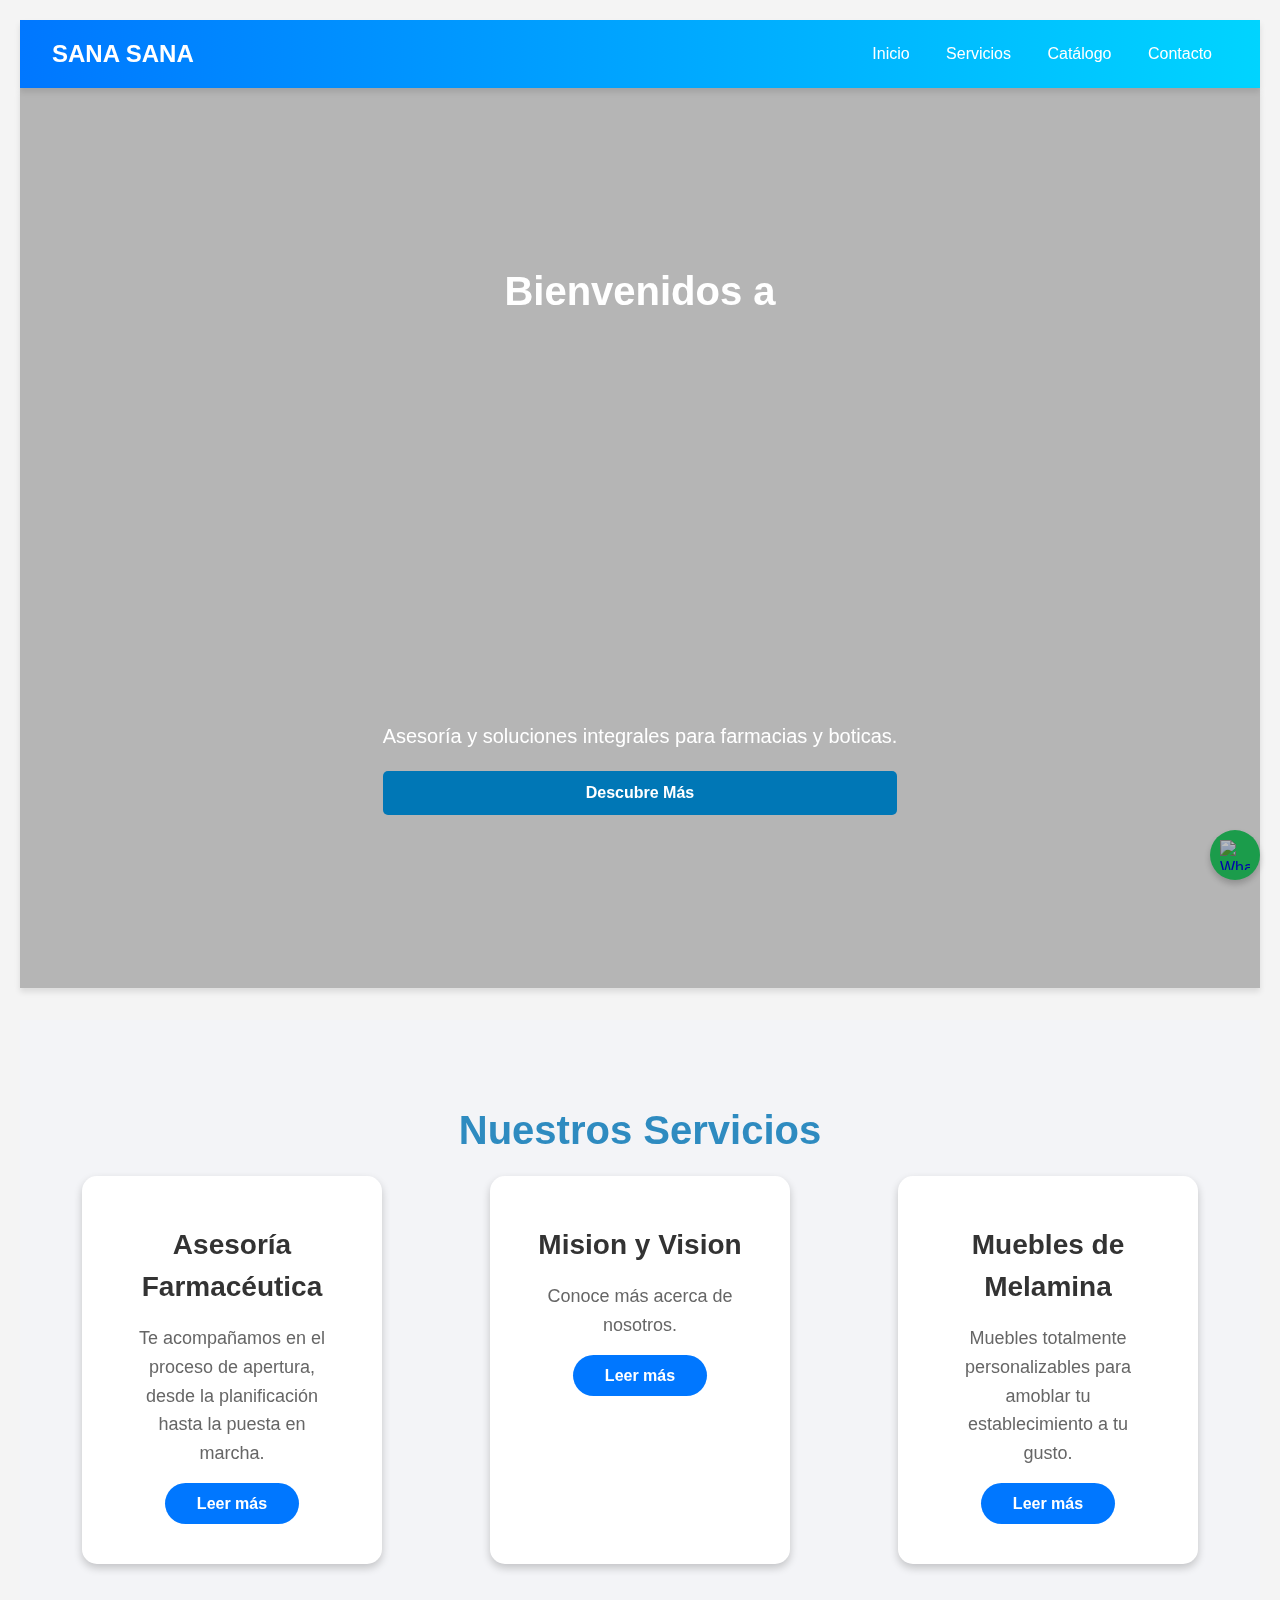
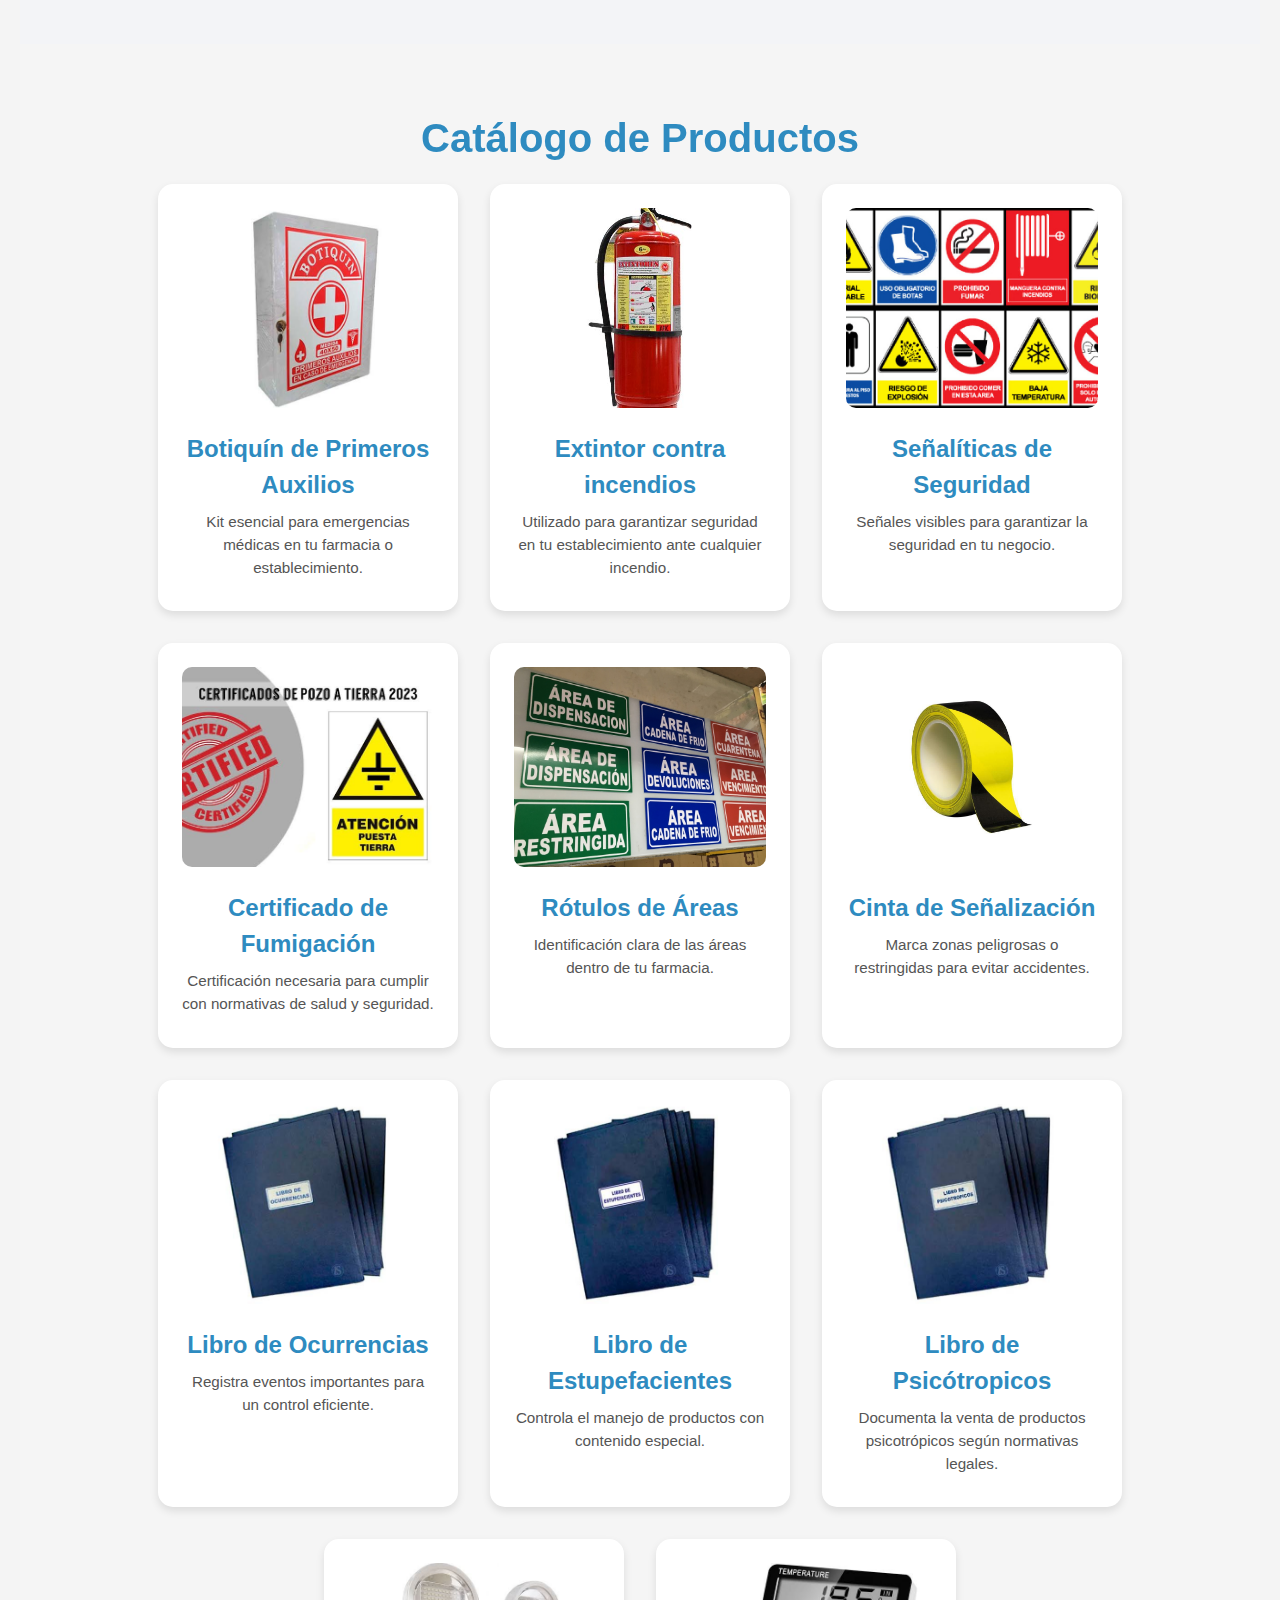
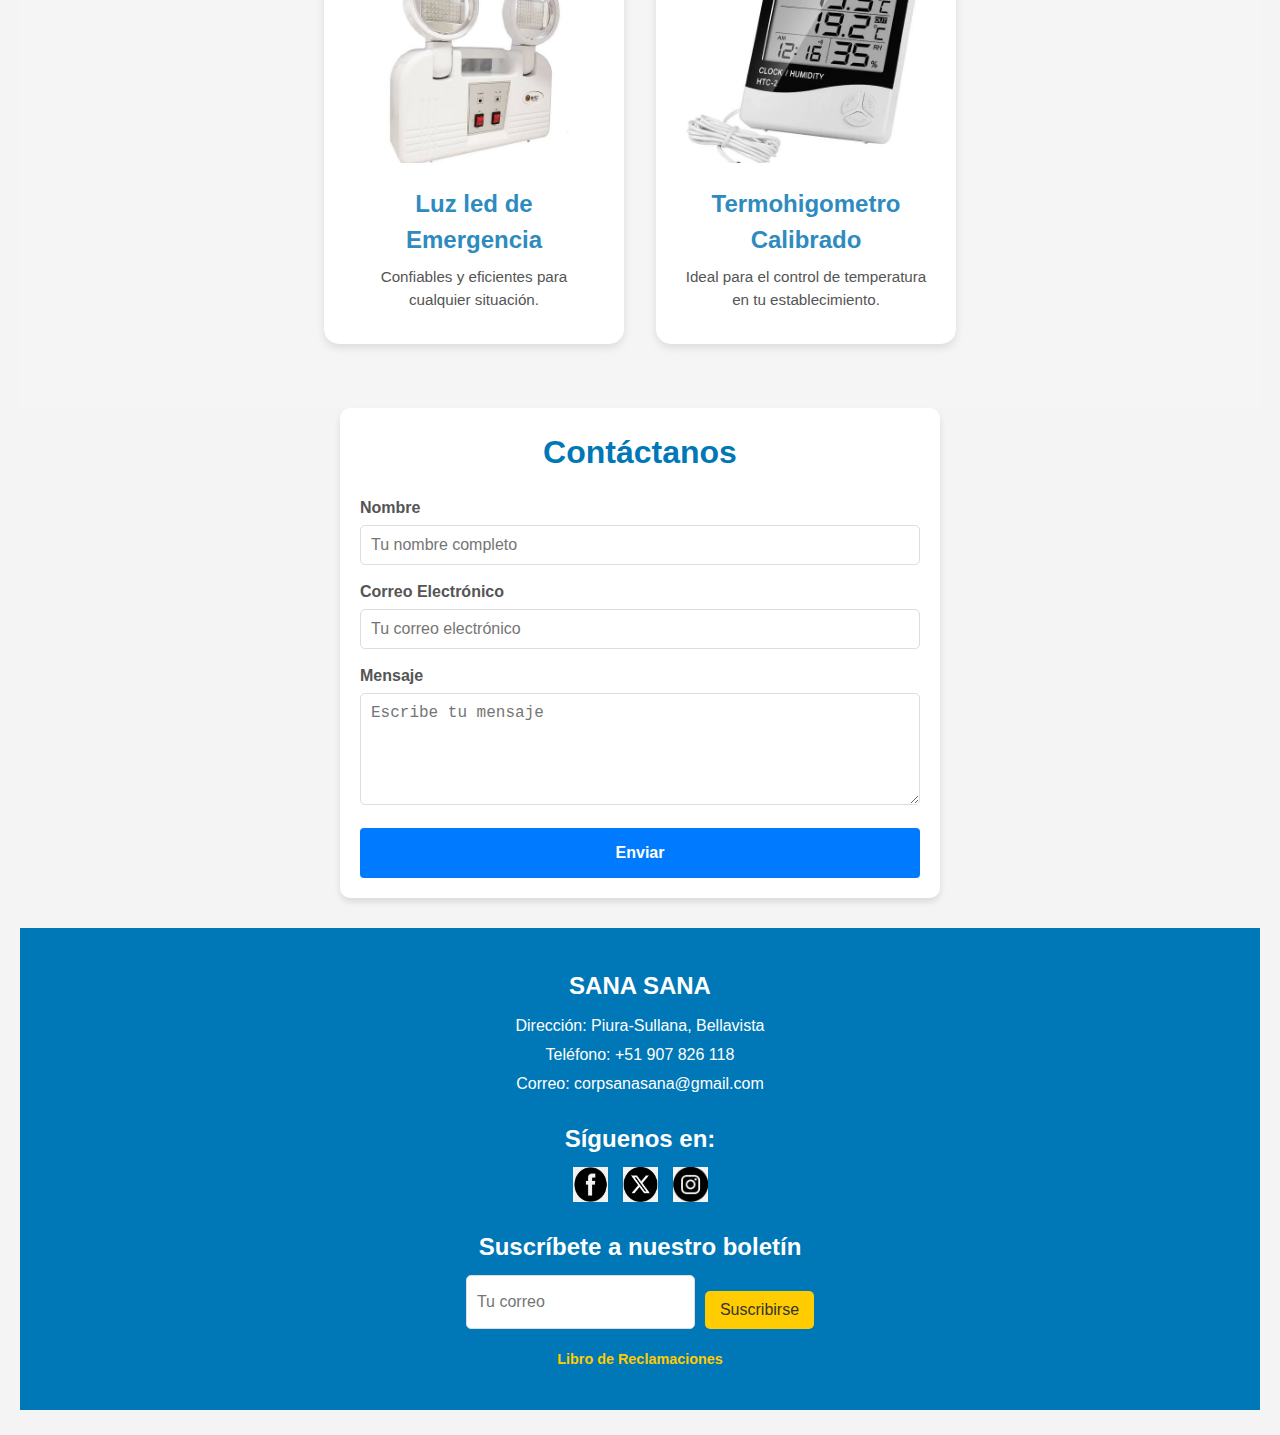
==== commit 4f25bc4e: "sss" ====
--- a/index.html
+++ b/index.html
@@ -10,25 +10,24 @@
         <a href="#footer">Contacto</a>
       </nav>
     </header>
-<head>
-  <meta charset="UTF-8">
-  <meta name="viewport" content="width=device-width, initial-scale=1.0">
-  <title>Presentación - SANA SANA</title>
-  <link rel="stylesheet" href="styles.css">
-</head>
-<meta charset="UTF-8">
-<meta name="viewport" content="width=device-width, initial-scale=1.0">
-<title>Bienvenido a SANA SANA</title>
-<link rel="stylesheet" href="styles.css">
+  <head>
+    <meta charset="UTF-8">
+    <meta name="viewport" content="width=device-width, initial-scale=1">
+    <title>SANA SANA</title>
+    <link rel="stylesheet" href="styles.css">
 </head>
 <body>
-<header class="hero">
-    <a href="#services" class="btn-primary">Descubre nuestros servicios</a>
-  </div>
-</header>
+    <header class="hero">
+        <div class="overlay"></div>
+        <div class="contenido-hero">
+          <h1>Bienvenidos a <span></span></h1>
+            <p>Asesoría y soluciones integrales para farmacias y boticas.</p>
+            <a href="#services" class="boton">Descubre Más</a>
+        </div>
+    </header>
 </body>
 </html>
-
+  
 <!-- Servicios -->
 <section id="services" class="services">
     <h2 class="section-title">Nuestros Servicios</h2>
@@ -132,85 +131,81 @@
   <a href="https://wa.me/+51907826118" target="_blank" class="btn-whatsapp-float">
     <img src="https://upload.wikimedia.org/wikipedia/commons/6/6b/WhatsApp.svg" alt="WhatsApp">
   </a>
-  
-
-<!-- Footer -->
-<section id="footer" class="footer">
-    <div class="footer-container">
-      <!-- Información de la empresa -->
-      <!DOCTYPE html>
-      <html lang="es">
-      <head>
-        <meta charset="UTF-8">
-        <meta name="viewport" content="width=device-width, initial-scale=1.0">
-        <title>Formulario de Contacto</title>
-        <link rel="stylesheet" href="styles.css">
-      </head>
-      <body>
-
-        <section id="contact" class="contact">
-          <h2 class="section-title">Contáctanos</h2>
-          <!-- Formulario de contacto -->
-          <form action="https://formsubmit.co/corpsanasana@gmail.com" method="POST" class="contact-form">
-            <div class="form-group">
-              <label for="name">Nombre</label>
-              <input type="text" id="name" name="name" required placeholder="Tu nombre">
-            </div>
-            
-            <div class="form-group">
-              <label for="email">Correo Electrónico</label>
-              <input type="email" id="email" name="email" required placeholder="Tu correo electrónico">
-            </div>
-            
-            <div class="form-group">
-              <label for="message">Mensaje</label>
-              <textarea id="message" name="message" rows="4" required placeholder="Escribe tu mensaje"></textarea>
-            </div>
-            
-            <div class="form-group">
-              <label>
-                <input type="checkbox" name="privacy-policy" required>
-                Acepto la <a href="#privacy-policy">Política de Privacidad</a> y los <a href="#terms-and-conditions">Términos y Condiciones</a>.
-              </label>
-            </div>
-            
-            <button type="submit" class="btn-primary">Enviar</button>
-            <input type="hidden" name="next" value="https://websitesecc.github.io/Corporacion-Sana-Sana/index.html">
-            <input type="hidden" name="_captcha" value="false">
+  <!DOCTYPE html>
+  <html lang="es">
+  <head>
+      <meta charset="UTF-8">
+      <meta name="viewport" content="width=device-width, initial-scale=1.0">
+      <title>Formulario de Contacto</title>
+      <link rel="stylesheet" href="styles.css">
+  </head>
+  <body>
+      <section class="formulario-contacto">
+          <h1>Contáctanos</h1>
+          <form id="contactForm" action="https://formsubmit.co/corpsanasana@gmail.com" method="POST">
+              <div class="campo">
+                  <label for="nombre">Nombre</label>
+                  <input type="text" id="nombre" name="nombre" placeholder="Tu nombre completo" required>
+              </div>
+              <div class="campo">
+                  <label for="email">Correo Electrónico</label>
+                  <input type="email" id="email" name="email" placeholder="Tu correo electrónico" required>
+              </div>
+              <div class="campo">
+                  <label for="mensaje">Mensaje</label>
+                  <textarea id="mensaje" name="mensaje" rows="5" placeholder="Escribe tu mensaje" required></textarea>
+              </div>
+              <button type="submit" class="boton">Enviar</button>
+              <input type="hidden" name="next" value="https://websitesecc.github.io/Corporacion-Sana-Sana/index.html">
+              <input type="hidden" name="_captcha" value="false">
           </form>
-        </section>
-      
-        <!-- Footer -->
-        <footer class="footer">
-          <div class="footer-container">
-            <div class="footer-section">
-              <h3>Contacto</h3>
-              <p><strong>Teléfono:</strong> +51 907 826 118</p>
-              <p><strong>Correo:</strong> corpsanasana@gmail.com</p>
-              <p><strong>Dirección:</strong> Piura_Sullana, Perú</p>
-            </div>
-            <div class="footer-section">
-              <h3>Enlaces Rápidos</h3>
-              <ul>
-                <li><a href="index.html">Inicio</a></li>
-                <li><a href="asesoria-farmaceutica.html">Asesoría Farmacéutica</a></li>
-                <li><a href="muebles-melamina.html">Muebles de Melamina</a></li>
-                <li><a href="venta-implementos.html">Venta de Implementos</a></li>
-              </ul>
-            </div>
-            <div class="footer-section">
-              <h3>Síguenos</h3>
-              <div class="social-icons">
-                <a href="#"><img src="fb.png" alt="Facebook"></a>
-                <a href="#"><img src="x.jpg" alt="Twitter"></a>
-                <a href="#"><img src="ig.png" alt="Instagram"></a>
-              </div>
-            </div>
+          <div id="mensaje-exito" class="mensaje-exito" style="display: none;">
+              ¡Formulario enviado con éxito! Te responderemos pronto.
           </div>
-          <div class="footer-bottom">
-            <p>&copy; 2024 SANA SANA. Todos los derechos reservados.</p>
+      </section>
+  
+      <footer>
+          <div class="footer-contenido">
+              <div class="informacion">
+                  <h3>SANA SANA</h3>
+                  <p>Dirección: Piura-Sullana, Bellavista</p>
+                  <p>Teléfono: +51 907 826 118</p>
+                  <p>Correo: corpsanasana@gmail.com</p>
+              </div>
+              
+              <!-- Sección de redes sociales -->
+              <div class="redes-sociales">
+                  <h4>Síguenos en:</h4>
+                  <div class="iconos-redes">
+                      <a href="https://facebook.com" target="_blank">
+                          <img src="fb.png" alt="Facebook" />
+                      </a>
+                      <a href="https://twitter.com" target="_blank">
+                          <img src="x.jpg" alt="Twitter" />
+                      </a>
+                      <a href="https://instagram.com" target="_blank">
+                          <img src="ig.png" alt="Instagram" />
+                      </a>
+                  </div>
+              </div>
+  
+              <!-- Sección de suscripción -->
+              <div class="suscripcion">
+                  <h4>Suscríbete a nuestro boletín</h4>
+                  <form action="#" method="post">
+                      <input type="email" placeholder="Tu correo" required>
+                      <button type="submit">Suscribirse</button>
+                  </form>
+              </div>
+  
+              <!-- Enlace al libro de reclamaciones -->
+              <div class="enlaces-footer">
+                  <a href="#" id="libro-reclamaciones">Libro de Reclamaciones</a>
+              </div>
           </div>
-        </footer>
-      </body>
-      </html>
-      +      </footer>
+  
+      <script src="scripts.js"></script>
+  </body>
+  </html>
+  --- a/styles.css
+++ b/styles.css
@@ -1,3 +1,131 @@
+/* Reinicio de estilos básicos */
+* {
+  margin: 0;
+  padding: 0;
+  box-sizing: border-box;
+}
+
+body {
+  margin: 0;
+  padding: 0;
+  font-family: 'Arial', sans-serif;
+  color: #fff;
+  line-height: 1.6;
+}
+
+/* Hero section */
+.hero {
+  position: relative;
+  height: 100vh;
+  background: url('fondo4.png') no-repeat center center/cover;
+  display: flex;
+  justify-content: center;
+  align-items: center;
+  text-align: center;
+}
+
+/* Superposición semitransparente */
+.hero .overlay {
+  position: absolute;
+  top: 0;
+  left: 0;
+  width: 100%;
+  height: 100%;
+  background-color: rgba(0, 0, 0, 0.26);
+  z-index: 1;
+}
+
+/* Contenido del Hero */
+.contenido-hero {
+  position: relative;
+  z-index: 2;
+  animation: fadeIn 2s ease-in-out;
+}
+
+.contenido-hero h1 {
+  font-size: 2.5rem;
+  margin-bottom: 400px;
+  color: #ffffff;
+}
+
+.contenido-hero h1 span {
+  color: #00b4d8;
+}
+
+.contenido-hero p {
+  font-size: 1.2rem;
+  margin-bottom: 20px;
+}
+
+.boton {
+  display: inline-block;
+  padding: 10px 20px;
+  font-size: 1rem;
+  color: #fff;
+  background-color: #00b4d8;
+  border: none;
+  border-radius: 5px;
+  text-decoration: none;
+  transition: background-color 0.3s ease-in-out;
+}
+
+.boton:hover {
+  background-color: #0077b6;
+}
+
+/* Animación de entrada */
+@keyframes fadeIn {
+  from {
+      opacity: 0;
+      transform: translateY(-20px);
+  }
+  to {
+      opacity: 1;
+      transform: translateY(0);
+  }
+}
+
+/* Adaptación a dispositivos más pequeños */
+@media (max-width: 768px) {
+  .contenido-hero h1 {
+      font-size: 16PX;
+  }
+
+  .contenido-hero p {
+      font-size: 1rem;
+  }
+
+  .boton {
+      font-size: 0.9rem;
+      padding: 8px 16px;
+  }
+}
+
+* {
+  margin: 0;
+  padding: 0;
+  box-sizing: border-box;
+}
+
+body {
+  font-family: Arial, sans-serif;
+}
+
+.seccion-imagen {
+  display: flex;
+  justify-content: center;
+  align-items: center;
+  width: 100%;
+  height: 100vh;
+  background-color: #f4f4f4; /* Color de fondo opcional */
+}
+
+.seccion-imagen img {
+  max-width: 100%;
+  height: auto;
+  border-radius: 10px; /* Opcional: bordes redondeados */
+}
+
 /* General */
 body, html {
   margin: 0;
@@ -5,12 +133,75 @@
   box-sizing: border-box;
   font-family: 'Arial', sans-serif;
 }
+/* Reset de márgenes y relleno */
+* {
+  margin: 0;
+  padding: 0;
+  box-sizing: border-box;
+}
+
+/* Estilos para la sección de presentación */
+.presentation {
+  position: relative;
+  height: 100vh; /* Altura completa de la ventana del navegador */
+  overflow: hidden; /* Evita el desbordamiento de la imagen */
+}
+
+.background {
+  position: absolute;
+  top: 0;
+  left: 0;
+  width: 100%;
+  height: 100%;
+}
+
+.background img {
+  width: 100%;
+  height: 100%;
+  object-fit: cover; /* La imagen cubre toda la sección sin deformarse */
+  filter: brightness(0.6); /* Oscurece la imagen para mejorar la visibilidad del texto */
+}
+
+.content {
+  position: absolute;
+  top: 50%;
+  left: 50%;
+  transform: translate(-50%, -50%); /* Centra el contenido en el medio */
+  text-align: center;
+  color: white;
+  padding: 20px;
+}
+
+.content h1 {
+  font-size: 3rem;
+  font-weight: bold;
+  margin-bottom: 20px;
+}
+
+.content p {
+  font-size: 1.2rem;
+  margin-bottom: 30px;
+}
+
+.btn-primary {
+  background-color: #007BFF;
+  color: white;
+  padding: 15px 30px;
+  text-decoration: none;
+  border-radius: 5px;
+  font-size: 1.2rem
+  transition: background-color 0.3s ease;
+}
+
+.btn-primary:hover {
+  background-color: #0056b3;
+}
+
 
 /* Hero Section */
 .hero {
   position: relative;
   height: 100vh; /* Ocupa toda la altura de la ventana */
-  background-image: url(sansana.png); /* Reemplaza con tu imagen */
   background-size: cover; /* La imagen cubre toda la sección */
   background-position: center; /* Centra la imagen */
   display: flex;
@@ -288,7 +479,6 @@
       opacity: 1;
     }
   }
-  
   /* Responsive */
   @media (max-width: 768px) {
     header {
@@ -1081,7 +1271,7 @@
 .contact {
   padding: 2rem;
   background-color: #f9f9f9;
-  max-width: 800px;
+  max-width: 500px; /* Cambié de 700px a 500px para hacerlo más delgado */
   margin: 0 auto;
   border-radius: 8px;
   box-shadow: 0 4px 6px rgba(0, 0, 0, 0.1);
@@ -1089,7 +1279,7 @@
 
 .contact .section-title {
   text-align: center;
-  font-size: 2rem;
+  font-size: 1.8rem; /* Ajusté el tamaño de la fuente */
   color: #333;
   margin-bottom: 1rem;
 }
@@ -1100,7 +1290,7 @@
 }
 
 .form-group {
-  margin-bottom: 1.2rem;
+  margin-bottom: 1rem; /* Reduje ligeramente el margen entre los campos */
 }
 
 .form-group label {
@@ -1139,10 +1329,287 @@
   border: none;
   border-radius: 4px;
   cursor: pointer;
-  margin-right: 200px;
+  margin-top: 1rem; /* Añadí un margen superior para espaciar mejor el botón */
   transition: background-color 0.3s ease;
 }
 
 button[type="submit"]:hover {
   background-color: #0056b3;
 }
+/* Reinicio de estilos */
+* {
+  margin: 0;
+  padding: 0;
+  box-sizing: border-box;
+}
+
+body {
+  font-family: Arial, sans-serif;
+  line-height: 1.5;
+  background-color: #f4f4f4;
+  color: #333;
+  padding: 20px;
+}
+
+/* Contenedor del formulario */
+.formulario-contacto {
+  max-width: 600px;
+  margin: 0 auto;
+  background: #fff;
+  padding: 20px;
+  border-radius: 10px;
+  box-shadow: 0 4px 6px rgba(0, 0, 0, 0.1);
+}
+
+.formulario-contacto h1 {
+  text-align: center;
+  margin-bottom: 20px;
+  color: #0077b6;
+}
+
+/* Campos del formulario */
+.campo {
+  margin-bottom: 15px;
+}
+
+.campo label {
+  display: block;
+  font-weight: bold;
+  margin-bottom: 5px;
+  color: #555;
+}
+
+.campo input,
+.campo textarea {
+  width: 100%;
+  padding: 10px;
+  border: 1px solid #ddd;
+  border-radius: 5px;
+  font-size: 1rem;
+  color: #333;
+}
+
+.campo input:focus,
+.campo textarea:focus {
+  border-color: #0077b6;
+  outline: none;
+}
+
+/* Botón */
+.boton {
+  display: block;
+  width: 100%;
+  padding: 10px;
+  background-color: #0077b6;
+  color: #fff;
+  font-size: 1rem;
+  font-weight: bold;
+  text-align: center;
+  border: none;
+  border-radius: 5px;
+  cursor: pointer;
+  transition: background-color 0.3s ease;
+}
+
+.boton:hover {
+  background-color: #005f99;
+}
+
+/* Adaptación para dispositivos pequeños */
+@media (max-width: 768px) {
+  .formulario-contacto {
+      padding: 15px;
+  }
+
+  .boton {
+      font-size: 0.9rem;
+      padding: 12px;
+  }
+}
+/* Mensaje de éxito */
+.mensaje-exito {
+  margin-top: 20px;
+  padding: 10px;
+  background-color: #d4edda;
+  color: #155724;
+  border: 1px solid #c3e6cb;
+  border-radius: 5px;
+  text-align: center;
+  font-size: 1rem;
+}
+/* Estilos básicos */
+* {
+  margin: 0;
+  padding: 0;
+  box-sizing: border-box;
+}
+
+body {
+  font-family: Arial, sans-serif;
+  line-height: 1.5;
+  background-color: #f4f4f4;
+  color: #333;
+  padding: 20px;
+}
+
+/* Formulario de contacto */
+.formulario-contacto {
+  max-width: 600px;
+  margin: 0 auto;
+  background: #fff;
+  padding: 20px;
+  border-radius: 10px;
+  box-shadow: 0 4px 6px rgba(0, 0, 0, 0.1);
+}
+
+.formulario-contacto h1 {
+  text-align: center;
+  margin-bottom: 20px;
+  color: #0077b6;
+}
+
+.campo {
+  margin-bottom: 15px;
+}
+
+.campo label {
+  display: block;
+  font-weight: bold;
+  margin-bottom: 5px;
+  color: #555;
+}
+
+.campo input,
+.campo textarea {
+  width: 100%;
+  padding: 10px;
+  border: 1px solid #ddd;
+  border-radius: 5px;
+  font-size: 1rem;
+  color: #333;
+}
+
+.campo input:focus,
+.campo textarea:focus {
+  border-color: #0077b6;
+  outline: none;
+}
+
+/* Botón */
+.boton {
+  display: block;
+  width: 100%;
+  padding: 10px;
+  background-color: #0077b6;
+  color: #fff;
+  font-size: 1rem;
+  font-weight: bold;
+  text-align: center;
+  border: none;
+  border-radius: 5px;
+  cursor: pointer;
+  transition: background-color 0.3s ease;
+}
+
+.boton:hover {
+  background-color: #005f99;
+}
+
+/* Mensaje de éxito */
+.mensaje-exito {
+  margin-top: 20px;
+  padding: 10px;
+  background-color: #d4edda;
+  color: #155724;
+  border: 1px solid #c3e6cb;
+  border-radius: 5px;
+  text-align: center;
+  font-size: 1rem;
+}
+
+/* Footer */
+footer {
+  background-color: #0077b6;
+  color: #fff;
+  padding: 40px 20px;
+  margin-top: 30px;
+}
+
+.footer-contenido {
+  display: flex;
+  flex-direction: column;
+  align-items: center;
+  gap: 20px;
+  text-align: center;
+}
+
+.footer-contenido h3,
+.footer-contenido h4 {
+  font-size: 1.5rem;
+  margin-bottom: 10px;
+}
+
+.footer-contenido p {
+  font-size: 1rem;
+  margin: 5px 0;
+}
+
+.footer-contenido a {
+  color: #ffcc00;
+  text-decoration: none;
+  font-weight: bold;
+  transition: color 0.3s ease;
+}
+
+.footer-contenido a:hover {
+  color: #fff;
+}
+
+.redes-sociales .iconos-redes {
+  display: flex;
+  justify-content: center;
+  gap: 15px;
+}
+
+.redes-sociales .iconos-redes a img {
+  width: 35px;
+  height: 35px;
+}
+
+.suscripcion form {
+  display: flex;
+  justify-content: center;
+  gap: 10px;
+}
+
+.suscripcion input {
+  padding: 10px;
+  font-size: 1rem;
+  border-radius: 5px;
+  border: 1px solid #ddd;
+}
+
+.suscripcion button {
+  padding: 10px 15px;
+  font-size: 1rem;
+  background-color: #ffcc00;
+  color: #333;
+  border: none;
+  border-radius: 5px;
+  cursor: pointer;
+}
+
+.suscripcion button:hover {
+  background-color: #e6b800;
+}
+
+/* Estilos responsivos */
+@media (max-width: 768px) {
+  .footer-contenido {
+      flex-direction: column;
+  }
+
+  .redes-sociales .iconos-redes {
+      flex-direction: column;
+  }
+}
--- a/styles.css
+++ b/styles.css
@@ -1,3 +1,131 @@
+/* Reinicio de estilos básicos */
+* {
+  margin: 0;
+  padding: 0;
+  box-sizing: border-box;
+}
+
+body {
+  margin: 0;
+  padding: 0;
+  font-family: 'Arial', sans-serif;
+  color: #fff;
+  line-height: 1.6;
+}
+
+/* Hero section */
+.hero {
+  position: relative;
+  height: 100vh;
+  background: url('fondo4.png') no-repeat center center/cover;
+  display: flex;
+  justify-content: center;
+  align-items: center;
+  text-align: center;
+}
+
+/* Superposición semitransparente */
+.hero .overlay {
+  position: absolute;
+  top: 0;
+  left: 0;
+  width: 100%;
+  height: 100%;
+  background-color: rgba(0, 0, 0, 0.26);
+  z-index: 1;
+}
+
+/* Contenido del Hero */
+.contenido-hero {
+  position: relative;
+  z-index: 2;
+  animation: fadeIn 2s ease-in-out;
+}
+
+.contenido-hero h1 {
+  font-size: 2.5rem;
+  margin-bottom: 400px;
+  color: #ffffff;
+}
+
+.contenido-hero h1 span {
+  color: #00b4d8;
+}
+
+.contenido-hero p {
+  font-size: 1.2rem;
+  margin-bottom: 20px;
+}
+
+.boton {
+  display: inline-block;
+  padding: 10px 20px;
+  font-size: 1rem;
+  color: #fff;
+  background-color: #00b4d8;
+  border: none;
+  border-radius: 5px;
+  text-decoration: none;
+  transition: background-color 0.3s ease-in-out;
+}
+
+.boton:hover {
+  background-color: #0077b6;
+}
+
+/* Animación de entrada */
+@keyframes fadeIn {
+  from {
+      opacity: 0;
+      transform: translateY(-20px);
+  }
+  to {
+      opacity: 1;
+      transform: translateY(0);
+  }
+}
+
+/* Adaptación a dispositivos más pequeños */
+@media (max-width: 768px) {
+  .contenido-hero h1 {
+      font-size: 16PX;
+  }
+
+  .contenido-hero p {
+      font-size: 1rem;
+  }
+
+  .boton {
+      font-size: 0.9rem;
+      padding: 8px 16px;
+  }
+}
+
+* {
+  margin: 0;
+  padding: 0;
+  box-sizing: border-box;
+}
+
+body {
+  font-family: Arial, sans-serif;
+}
+
+.seccion-imagen {
+  display: flex;
+  justify-content: center;
+  align-items: center;
+  width: 100%;
+  height: 100vh;
+  background-color: #f4f4f4; /* Color de fondo opcional */
+}
+
+.seccion-imagen img {
+  max-width: 100%;
+  height: auto;
+  border-radius: 10px; /* Opcional: bordes redondeados */
+}
+
 /* General */
 body, html {
   margin: 0;
@@ -5,12 +133,75 @@
   box-sizing: border-box;
   font-family: 'Arial', sans-serif;
 }
+/* Reset de márgenes y relleno */
+* {
+  margin: 0;
+  padding: 0;
+  box-sizing: border-box;
+}
+
+/* Estilos para la sección de presentación */
+.presentation {
+  position: relative;
+  height: 100vh; /* Altura completa de la ventana del navegador */
+  overflow: hidden; /* Evita el desbordamiento de la imagen */
+}
+
+.background {
+  position: absolute;
+  top: 0;
+  left: 0;
+  width: 100%;
+  height: 100%;
+}
+
+.background img {
+  width: 100%;
+  height: 100%;
+  object-fit: cover; /* La imagen cubre toda la sección sin deformarse */
+  filter: brightness(0.6); /* Oscurece la imagen para mejorar la visibilidad del texto */
+}
+
+.content {
+  position: absolute;
+  top: 50%;
+  left: 50%;
+  transform: translate(-50%, -50%); /* Centra el contenido en el medio */
+  text-align: center;
+  color: white;
+  padding: 20px;
+}
+
+.content h1 {
+  font-size: 3rem;
+  font-weight: bold;
+  margin-bottom: 20px;
+}
+
+.content p {
+  font-size: 1.2rem;
+  margin-bottom: 30px;
+}
+
+.btn-primary {
+  background-color: #007BFF;
+  color: white;
+  padding: 15px 30px;
+  text-decoration: none;
+  border-radius: 5px;
+  font-size: 1.2rem
+  transition: background-color 0.3s ease;
+}
+
+.btn-primary:hover {
+  background-color: #0056b3;
+}
+
 
 /* Hero Section */
 .hero {
   position: relative;
   height: 100vh; /* Ocupa toda la altura de la ventana */
-  background-image: url(sansana.png); /* Reemplaza con tu imagen */
   background-size: cover; /* La imagen cubre toda la sección */
   background-position: center; /* Centra la imagen */
   display: flex;
@@ -288,7 +479,6 @@
       opacity: 1;
     }
   }
-  
   /* Responsive */
   @media (max-width: 768px) {
     header {
@@ -1081,7 +1271,7 @@
 .contact {
   padding: 2rem;
   background-color: #f9f9f9;
-  max-width: 800px;
+  max-width: 500px; /* Cambié de 700px a 500px para hacerlo más delgado */
   margin: 0 auto;
   border-radius: 8px;
   box-shadow: 0 4px 6px rgba(0, 0, 0, 0.1);
@@ -1089,7 +1279,7 @@
 
 .contact .section-title {
   text-align: center;
-  font-size: 2rem;
+  font-size: 1.8rem; /* Ajusté el tamaño de la fuente */
   color: #333;
   margin-bottom: 1rem;
 }
@@ -1100,7 +1290,7 @@
 }
 
 .form-group {
-  margin-bottom: 1.2rem;
+  margin-bottom: 1rem; /* Reduje ligeramente el margen entre los campos */
 }
 
 .form-group label {
@@ -1139,10 +1329,287 @@
   border: none;
   border-radius: 4px;
   cursor: pointer;
-  margin-right: 200px;
+  margin-top: 1rem; /* Añadí un margen superior para espaciar mejor el botón */
   transition: background-color 0.3s ease;
 }
 
 button[type="submit"]:hover {
   background-color: #0056b3;
 }
+/* Reinicio de estilos */
+* {
+  margin: 0;
+  padding: 0;
+  box-sizing: border-box;
+}
+
+body {
+  font-family: Arial, sans-serif;
+  line-height: 1.5;
+  background-color: #f4f4f4;
+  color: #333;
+  padding: 20px;
+}
+
+/* Contenedor del formulario */
+.formulario-contacto {
+  max-width: 600px;
+  margin: 0 auto;
+  background: #fff;
+  padding: 20px;
+  border-radius: 10px;
+  box-shadow: 0 4px 6px rgba(0, 0, 0, 0.1);
+}
+
+.formulario-contacto h1 {
+  text-align: center;
+  margin-bottom: 20px;
+  color: #0077b6;
+}
+
+/* Campos del formulario */
+.campo {
+  margin-bottom: 15px;
+}
+
+.campo label {
+  display: block;
+  font-weight: bold;
+  margin-bottom: 5px;
+  color: #555;
+}
+
+.campo input,
+.campo textarea {
+  width: 100%;
+  padding: 10px;
+  border: 1px solid #ddd;
+  border-radius: 5px;
+  font-size: 1rem;
+  color: #333;
+}
+
+.campo input:focus,
+.campo textarea:focus {
+  border-color: #0077b6;
+  outline: none;
+}
+
+/* Botón */
+.boton {
+  display: block;
+  width: 100%;
+  padding: 10px;
+  background-color: #0077b6;
+  color: #fff;
+  font-size: 1rem;
+  font-weight: bold;
+  text-align: center;
+  border: none;
+  border-radius: 5px;
+  cursor: pointer;
+  transition: background-color 0.3s ease;
+}
+
+.boton:hover {
+  background-color: #005f99;
+}
+
+/* Adaptación para dispositivos pequeños */
+@media (max-width: 768px) {
+  .formulario-contacto {
+      padding: 15px;
+  }
+
+  .boton {
+      font-size: 0.9rem;
+      padding: 12px;
+  }
+}
+/* Mensaje de éxito */
+.mensaje-exito {
+  margin-top: 20px;
+  padding: 10px;
+  background-color: #d4edda;
+  color: #155724;
+  border: 1px solid #c3e6cb;
+  border-radius: 5px;
+  text-align: center;
+  font-size: 1rem;
+}
+/* Estilos básicos */
+* {
+  margin: 0;
+  padding: 0;
+  box-sizing: border-box;
+}
+
+body {
+  font-family: Arial, sans-serif;
+  line-height: 1.5;
+  background-color: #f4f4f4;
+  color: #333;
+  padding: 20px;
+}
+
+/* Formulario de contacto */
+.formulario-contacto {
+  max-width: 600px;
+  margin: 0 auto;
+  background: #fff;
+  padding: 20px;
+  border-radius: 10px;
+  box-shadow: 0 4px 6px rgba(0, 0, 0, 0.1);
+}
+
+.formulario-contacto h1 {
+  text-align: center;
+  margin-bottom: 20px;
+  color: #0077b6;
+}
+
+.campo {
+  margin-bottom: 15px;
+}
+
+.campo label {
+  display: block;
+  font-weight: bold;
+  margin-bottom: 5px;
+  color: #555;
+}
+
+.campo input,
+.campo textarea {
+  width: 100%;
+  padding: 10px;
+  border: 1px solid #ddd;
+  border-radius: 5px;
+  font-size: 1rem;
+  color: #333;
+}
+
+.campo input:focus,
+.campo textarea:focus {
+  border-color: #0077b6;
+  outline: none;
+}
+
+/* Botón */
+.boton {
+  display: block;
+  width: 100%;
+  padding: 10px;
+  background-color: #0077b6;
+  color: #fff;
+  font-size: 1rem;
+  font-weight: bold;
+  text-align: center;
+  border: none;
+  border-radius: 5px;
+  cursor: pointer;
+  transition: background-color 0.3s ease;
+}
+
+.boton:hover {
+  background-color: #005f99;
+}
+
+/* Mensaje de éxito */
+.mensaje-exito {
+  margin-top: 20px;
+  padding: 10px;
+  background-color: #d4edda;
+  color: #155724;
+  border: 1px solid #c3e6cb;
+  border-radius: 5px;
+  text-align: center;
+  font-size: 1rem;
+}
+
+/* Footer */
+footer {
+  background-color: #0077b6;
+  color: #fff;
+  padding: 40px 20px;
+  margin-top: 30px;
+}
+
+.footer-contenido {
+  display: flex;
+  flex-direction: column;
+  align-items: center;
+  gap: 20px;
+  text-align: center;
+}
+
+.footer-contenido h3,
+.footer-contenido h4 {
+  font-size: 1.5rem;
+  margin-bottom: 10px;
+}
+
+.footer-contenido p {
+  font-size: 1rem;
+  margin: 5px 0;
+}
+
+.footer-contenido a {
+  color: #ffcc00;
+  text-decoration: none;
+  font-weight: bold;
+  transition: color 0.3s ease;
+}
+
+.footer-contenido a:hover {
+  color: #fff;
+}
+
+.redes-sociales .iconos-redes {
+  display: flex;
+  justify-content: center;
+  gap: 15px;
+}
+
+.redes-sociales .iconos-redes a img {
+  width: 35px;
+  height: 35px;
+}
+
+.suscripcion form {
+  display: flex;
+  justify-content: center;
+  gap: 10px;
+}
+
+.suscripcion input {
+  padding: 10px;
+  font-size: 1rem;
+  border-radius: 5px;
+  border: 1px solid #ddd;
+}
+
+.suscripcion button {
+  padding: 10px 15px;
+  font-size: 1rem;
+  background-color: #ffcc00;
+  color: #333;
+  border: none;
+  border-radius: 5px;
+  cursor: pointer;
+}
+
+.suscripcion button:hover {
+  background-color: #e6b800;
+}
+
+/* Estilos responsivos */
+@media (max-width: 768px) {
+  .footer-contenido {
+      flex-direction: column;
+  }
+
+  .redes-sociales .iconos-redes {
+      flex-direction: column;
+  }
+}
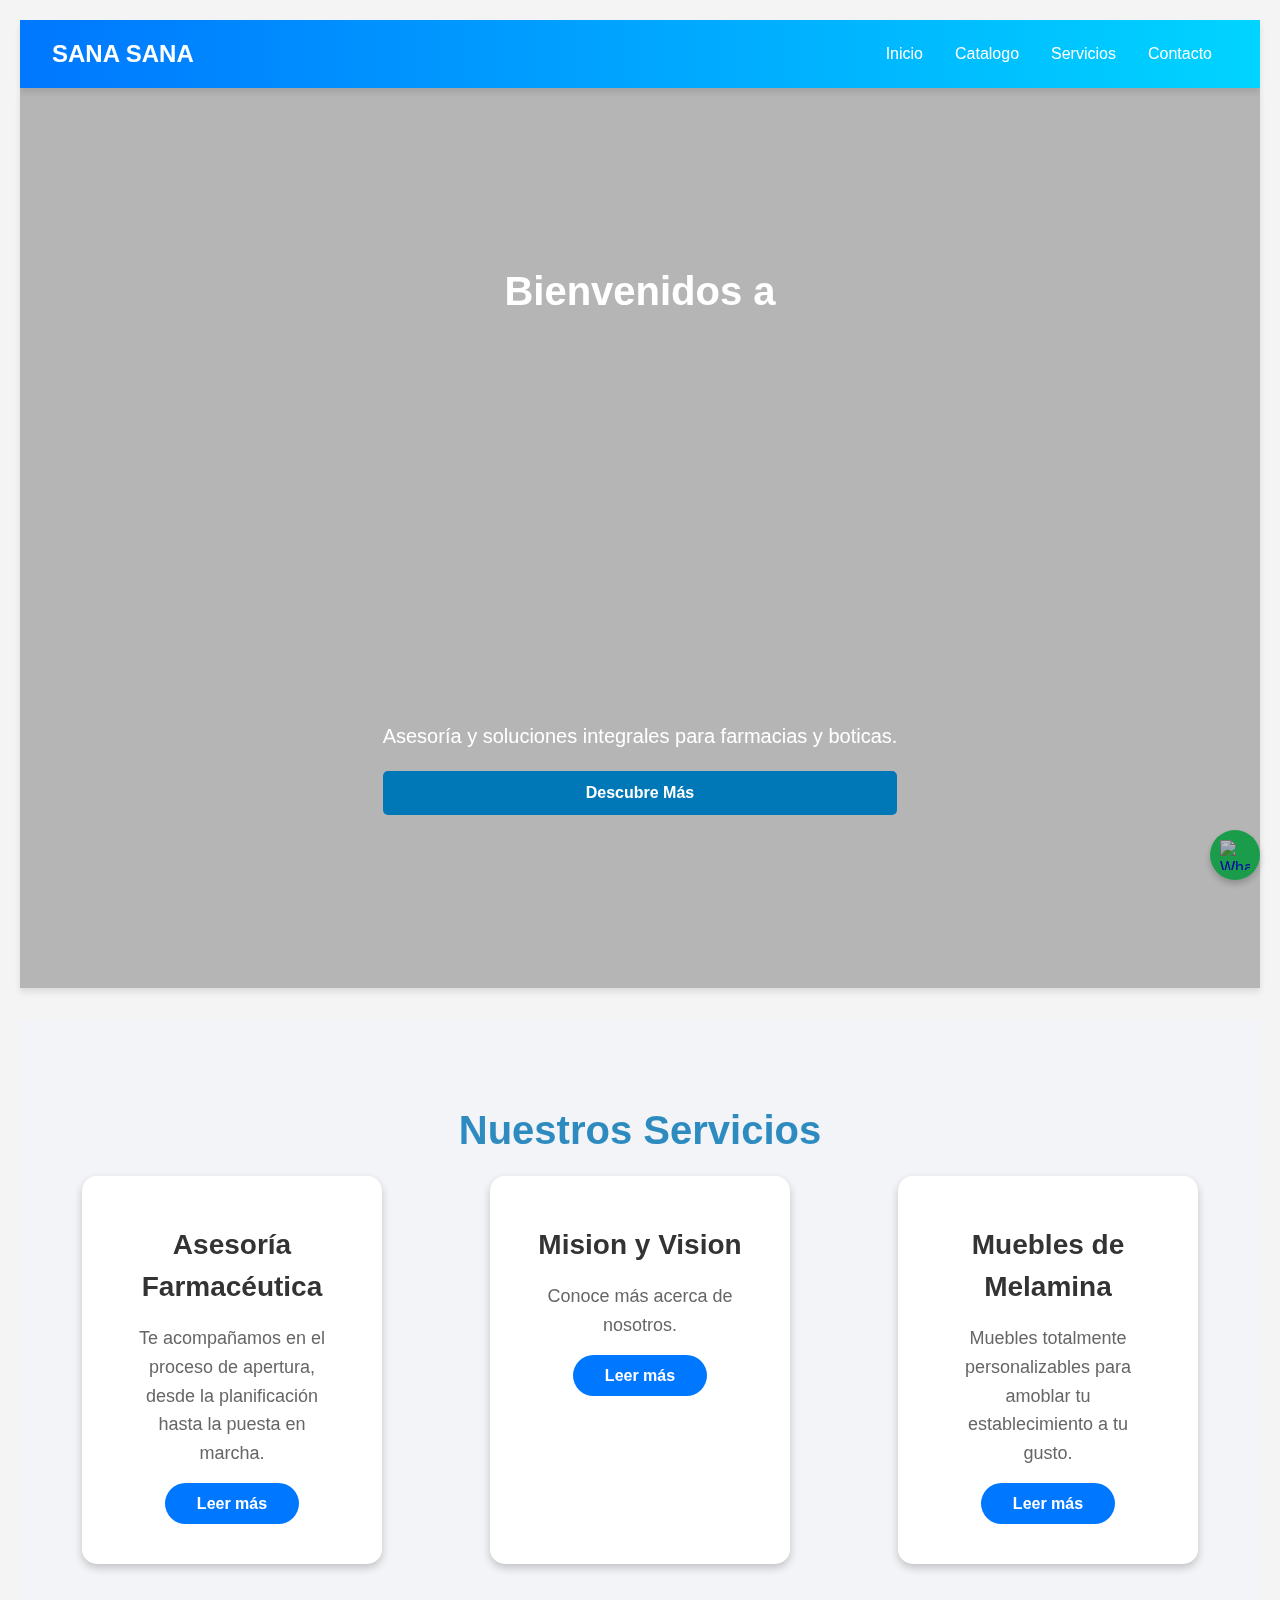
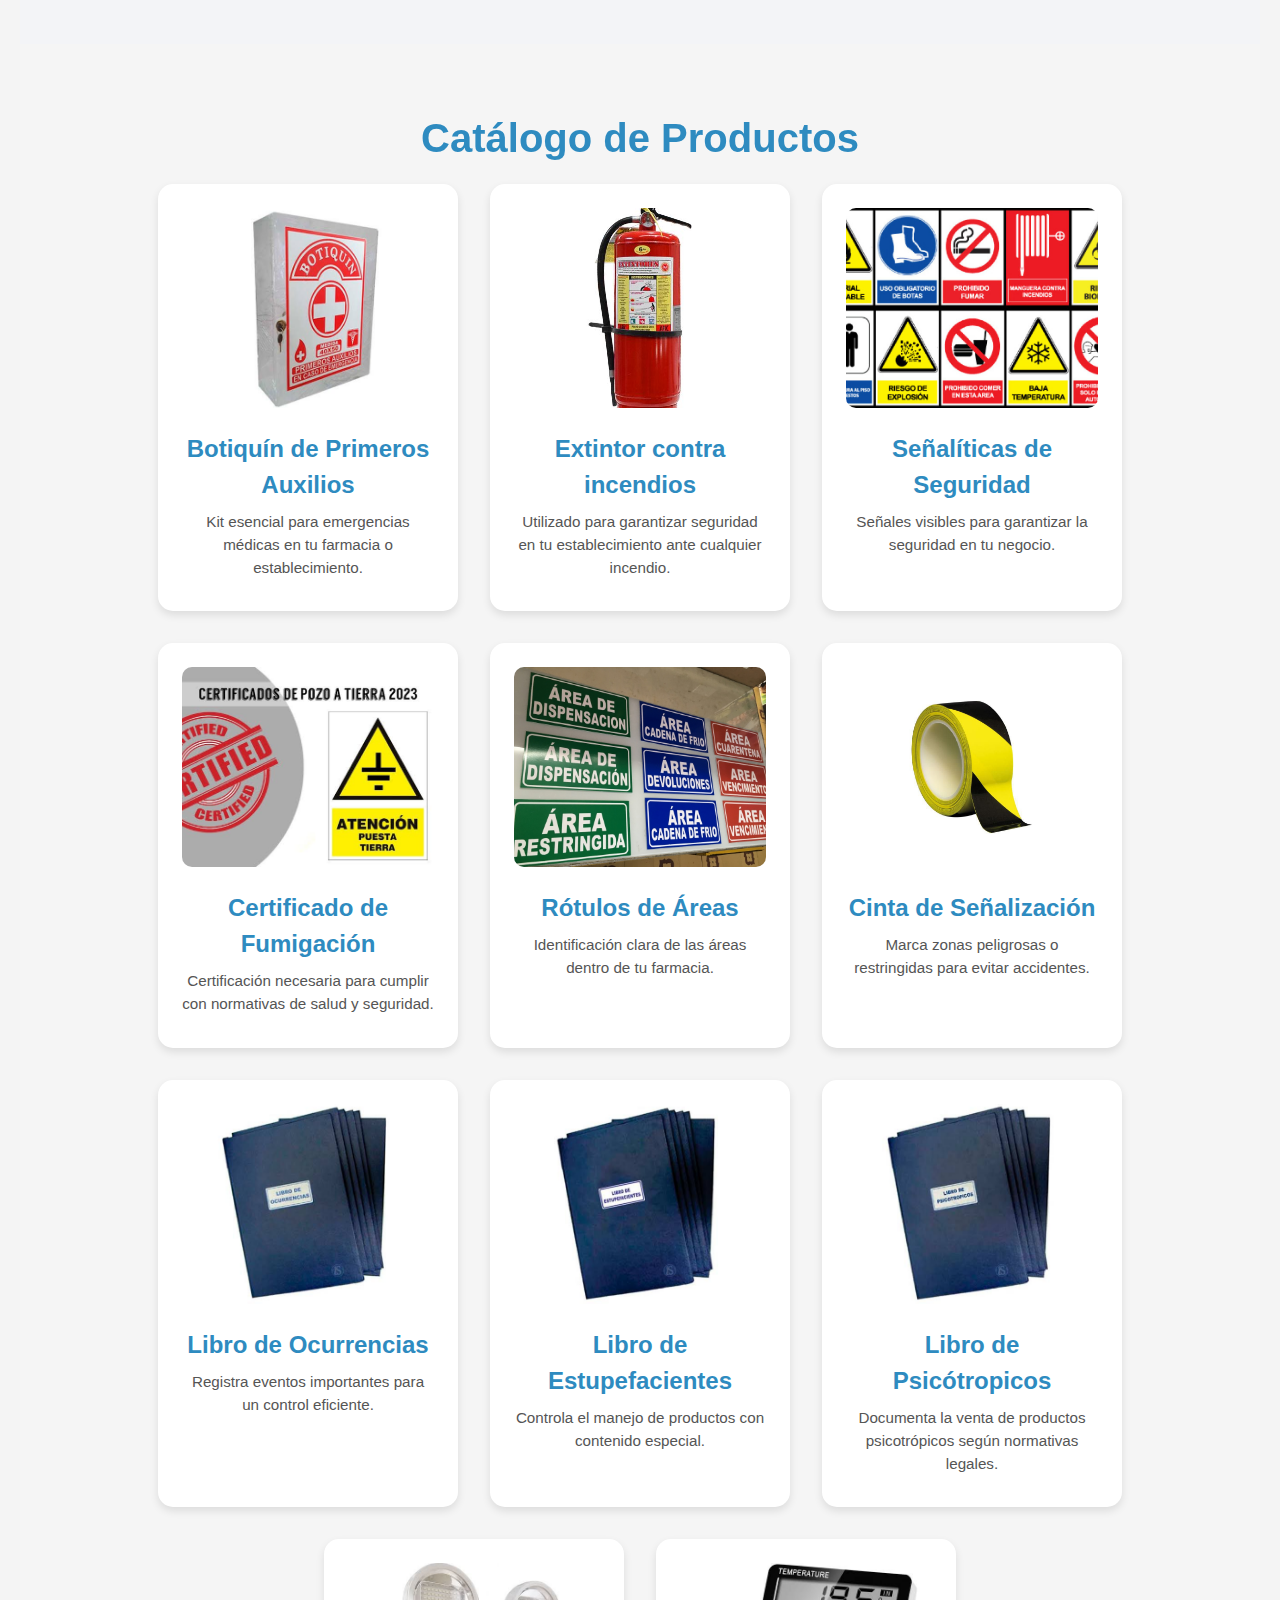
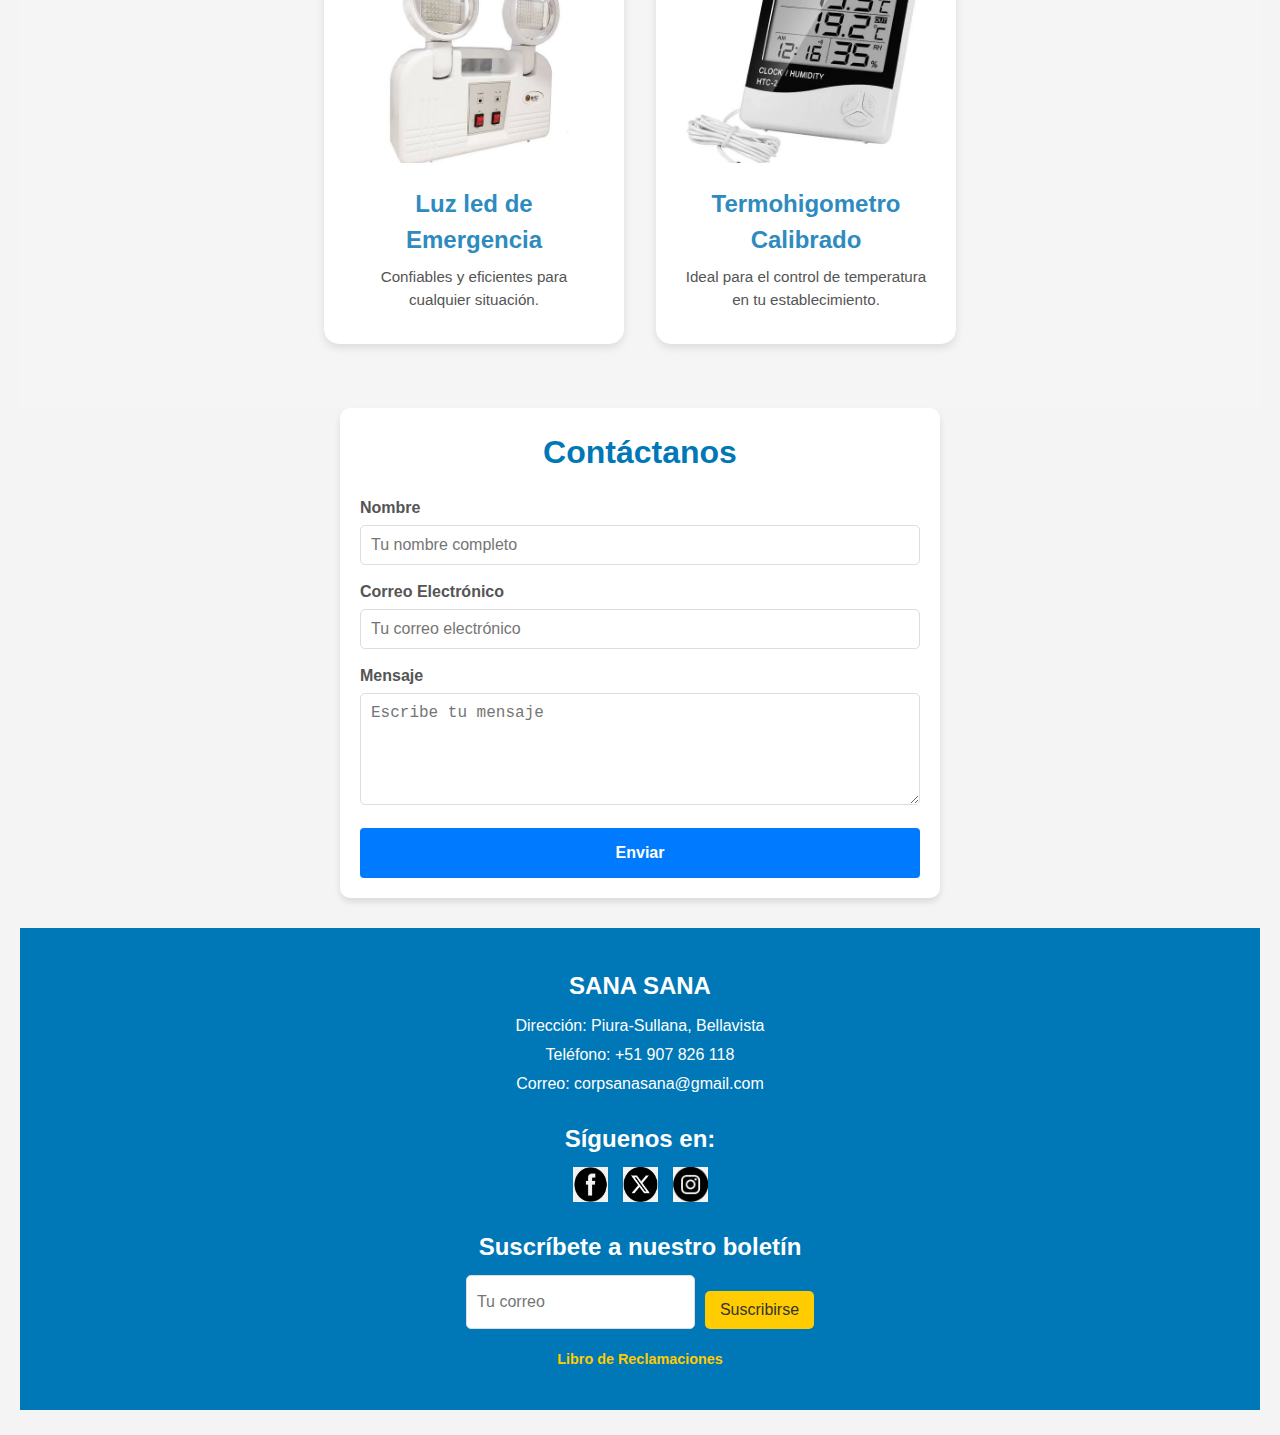
==== commit 7b56d4a3: "Finaaaal2" ====
--- a/index.html
+++ b/index.html
@@ -1,20 +1,92 @@
 <!DOCTYPE html>
 <html lang="es">
-    <!-- Header -->
-    <header>
-      <div class="logo">SANA SANA</div>
-      <nav>
-        <a href="#welcome">Inicio</a>
-        <a href="#services">Servicios</a>
-        <a href="#catalog">Catálogo</a>
-        <a href="#footer">Contacto</a>
-      </nav>
-    </header>
-  <head>
-    <meta charset="UTF-8">
-    <meta name="viewport" content="width=device-width, initial-scale=1">
-    <title>SANA SANA</title>
-    <link rel="stylesheet" href="styles.css">
+<head>
+  <meta charset="UTF-8">
+  <meta name="viewport" content="width=device-width, initial-scale=1.0">
+  <title>SANA SANA</title>
+  <link href="https://fonts.googleapis.com/css2?family=Roboto:wght@400;500&display=swap" rel="stylesheet">
+  <style>
+    /* Reset */
+    * {
+      margin: 0;
+      padding: 0;
+      box-sizing: border-box;
+    }
+    body {
+      font-family: 'Roboto', sans-serif;
+    }
+    /* Estilos del Header */
+    header {
+      background-color: #333;
+      color: white;
+      padding: 10px 20px;
+      display: flex;
+      justify-content: space-between;
+      align-items: center;
+      position: relative;
+    }
+    .logo {
+      font-size: 24px;
+      font-weight: 500;
+    }
+    nav {
+      display: flex;
+    }
+    nav a {
+      color: white;
+      margin-left: 20px;
+      text-decoration: none;
+      font-weight: 500;
+    }
+    /* Menú para dispositivos móviles */
+    .menu-icon {
+      display: none;
+      cursor: pointer;
+      font-size: 30px;
+    }
+    /* Estilos para el menú en móvil */
+    @media screen and (max-width: 768px) {
+      nav {
+        display: none;
+        flex-direction: column;
+        width: 100%;
+        position: absolute;
+        top: 60px;
+        left: 0;
+        background-color: #333;
+        padding: 20px;
+      }
+      nav a {
+        margin-left: 0;
+        margin-bottom: 15px;
+      }
+      .menu-icon {
+        display: block;
+      }
+      nav.show {
+        display: flex;
+      }
+    }
+  </style>
+</head>
+<body>
+  <header>
+    <div class="logo">SANA SANA</div>
+    <nav>
+      <a href="#index.html">Inicio</a>
+      <a href="#catalog">Catalogo</a>
+      <a href="#services">Servicios</a>
+      <a href="#contactForm">Contacto</a>
+    </nav>
+    <div class="menu-icon" onclick="toggleMenu()">☰</div>
+  </header>
+
+  <script>
+    function toggleMenu() {
+      const nav = document.querySelector('nav');
+      nav.classList.toggle('show');
+    }
+  </script>
 </head>
 <body>
     <header class="hero">
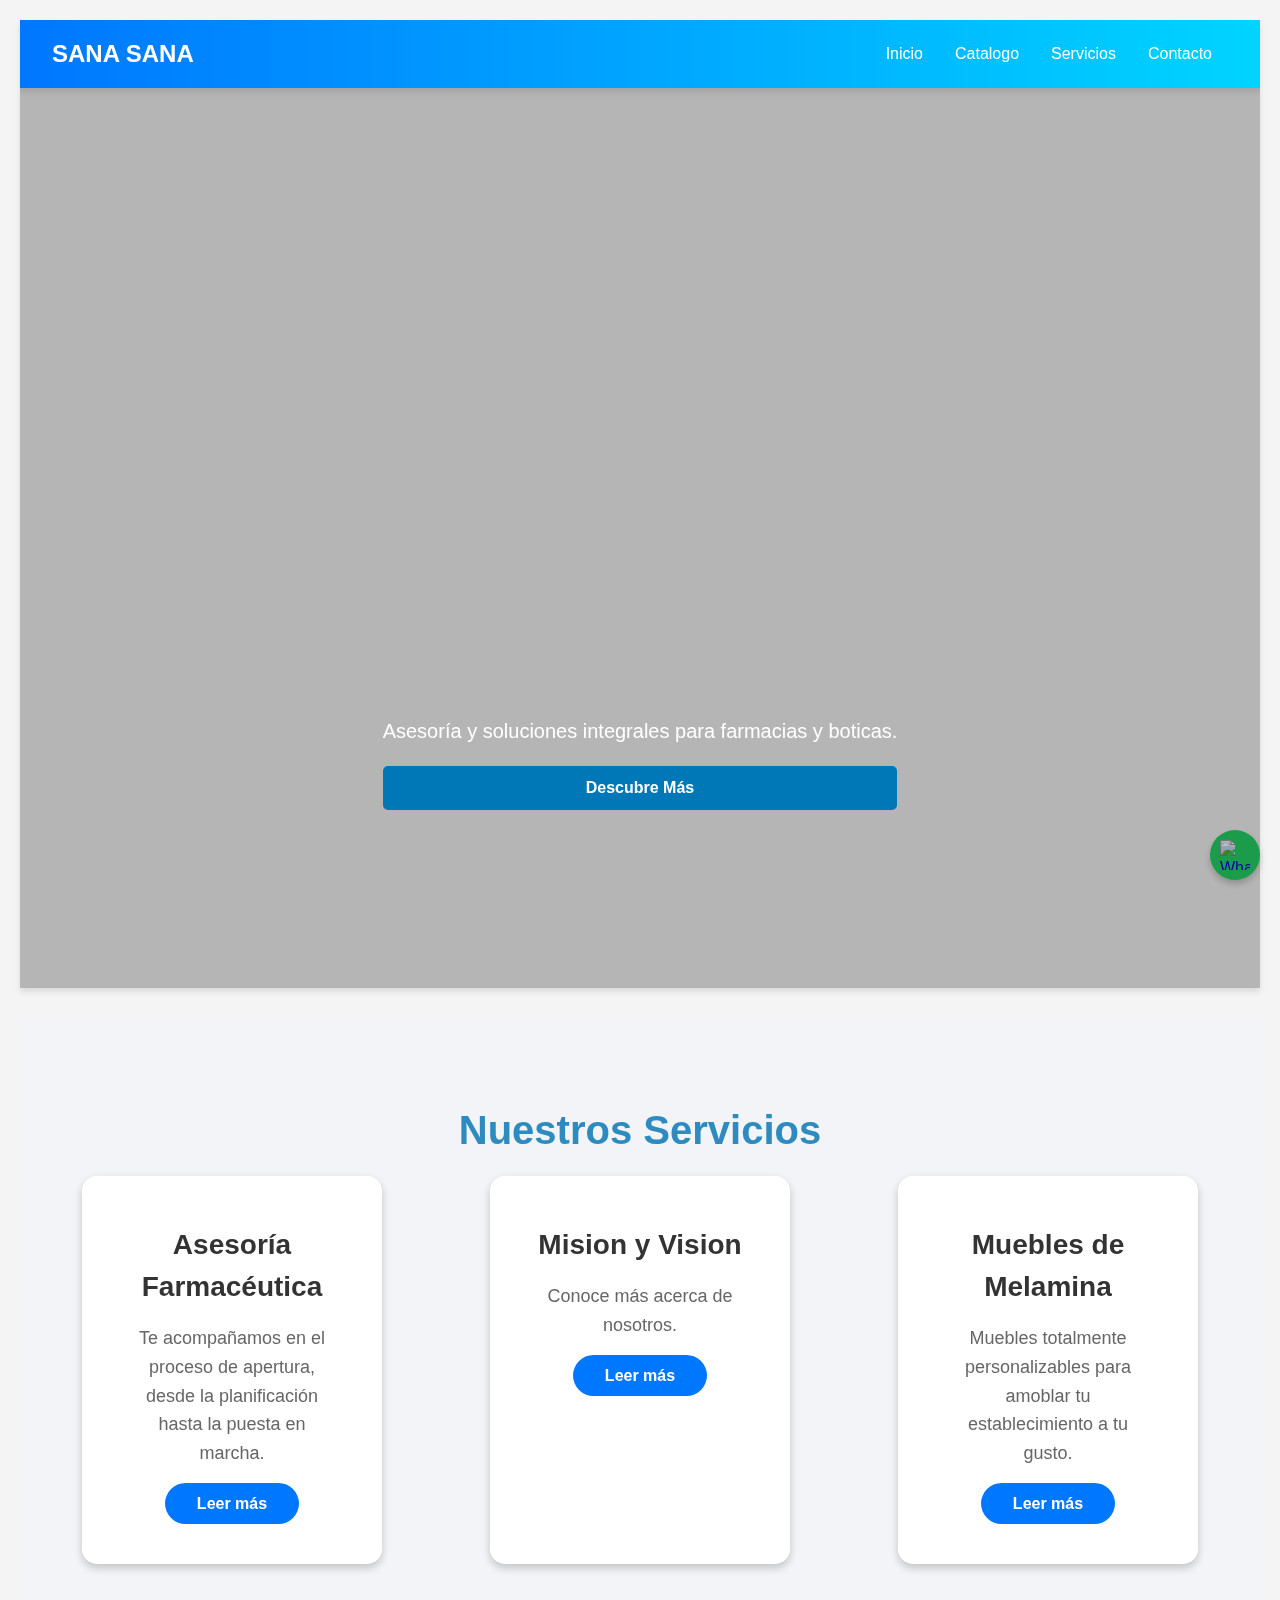
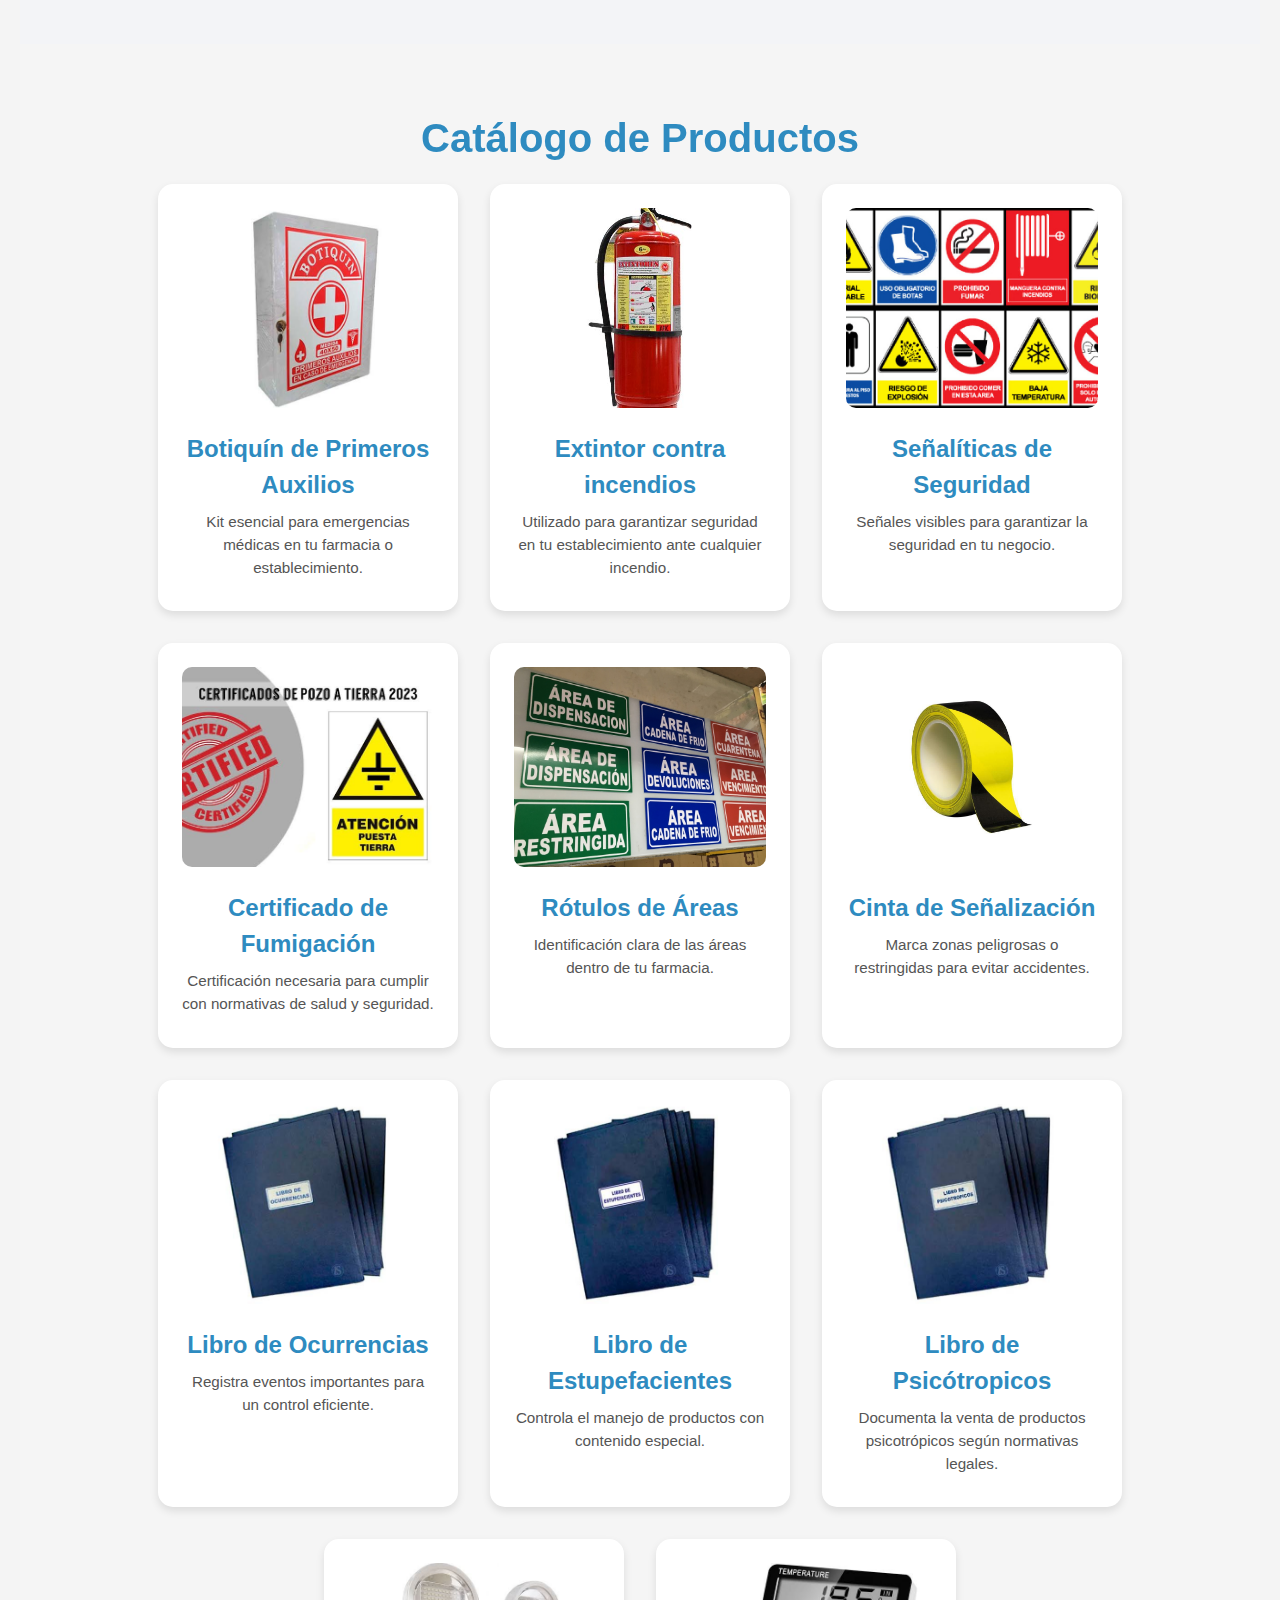
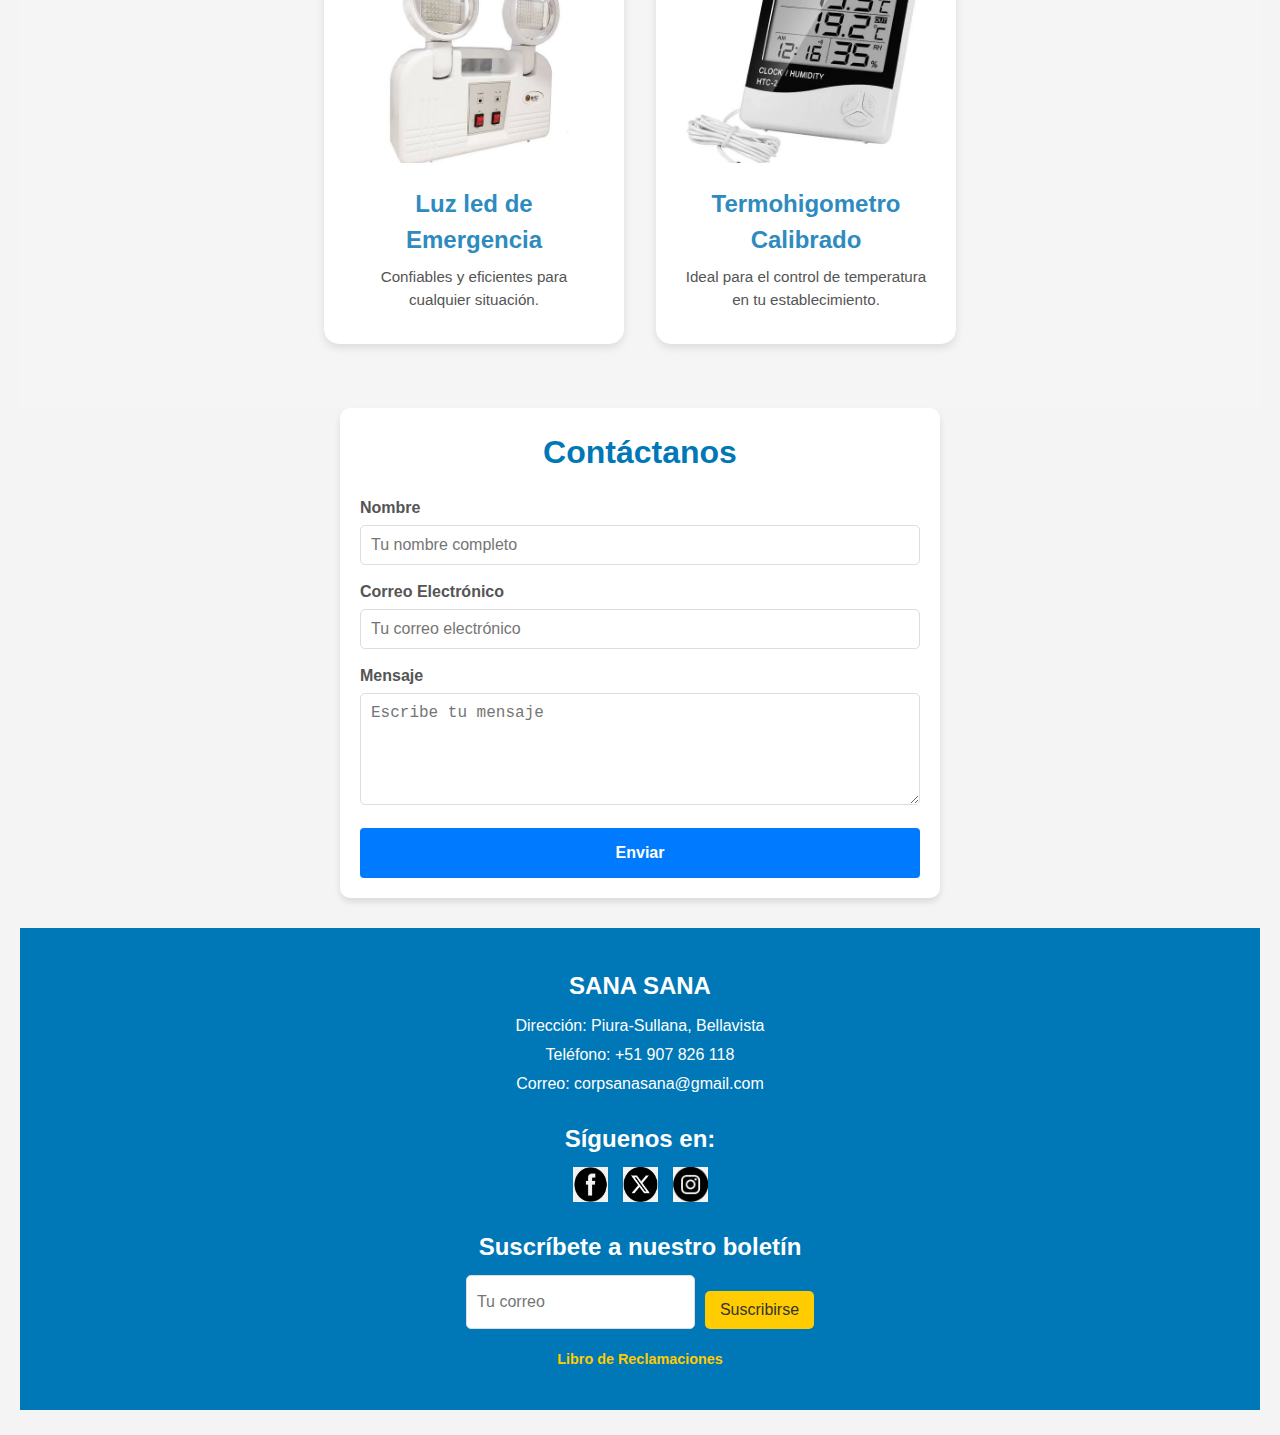
==== commit 3142d4c2: "final 3" ====
--- a/index.html
+++ b/index.html
@@ -55,6 +55,7 @@
         left: 0;
         background-color: #333;
         padding: 20px;
+        z-index: 10;
       }
       nav a {
         margin-left: 0;
@@ -92,7 +93,7 @@
     <header class="hero">
         <div class="overlay"></div>
         <div class="contenido-hero">
-          <h1>Bienvenidos a <span></span></h1>
+          <h1><span></span></h1>
             <p>Asesoría y soluciones integrales para farmacias y boticas.</p>
             <a href="#services" class="boton">Descubre Más</a>
         </div>
--- a/styles.css
+++ b/styles.css
@@ -16,6 +16,7 @@
 /* Hero section */
 .hero {
   position: relative;
+  z-index: 1;
   height: 100vh;
   background: url('fondo4.png') no-repeat center center/cover;
   display: flex;
@@ -44,7 +45,7 @@
 
 .contenido-hero h1 {
   font-size: 2.5rem;
-  margin-bottom: 400px;
+  margin-bottom: 450px;
   color: #ffffff;
 }
 
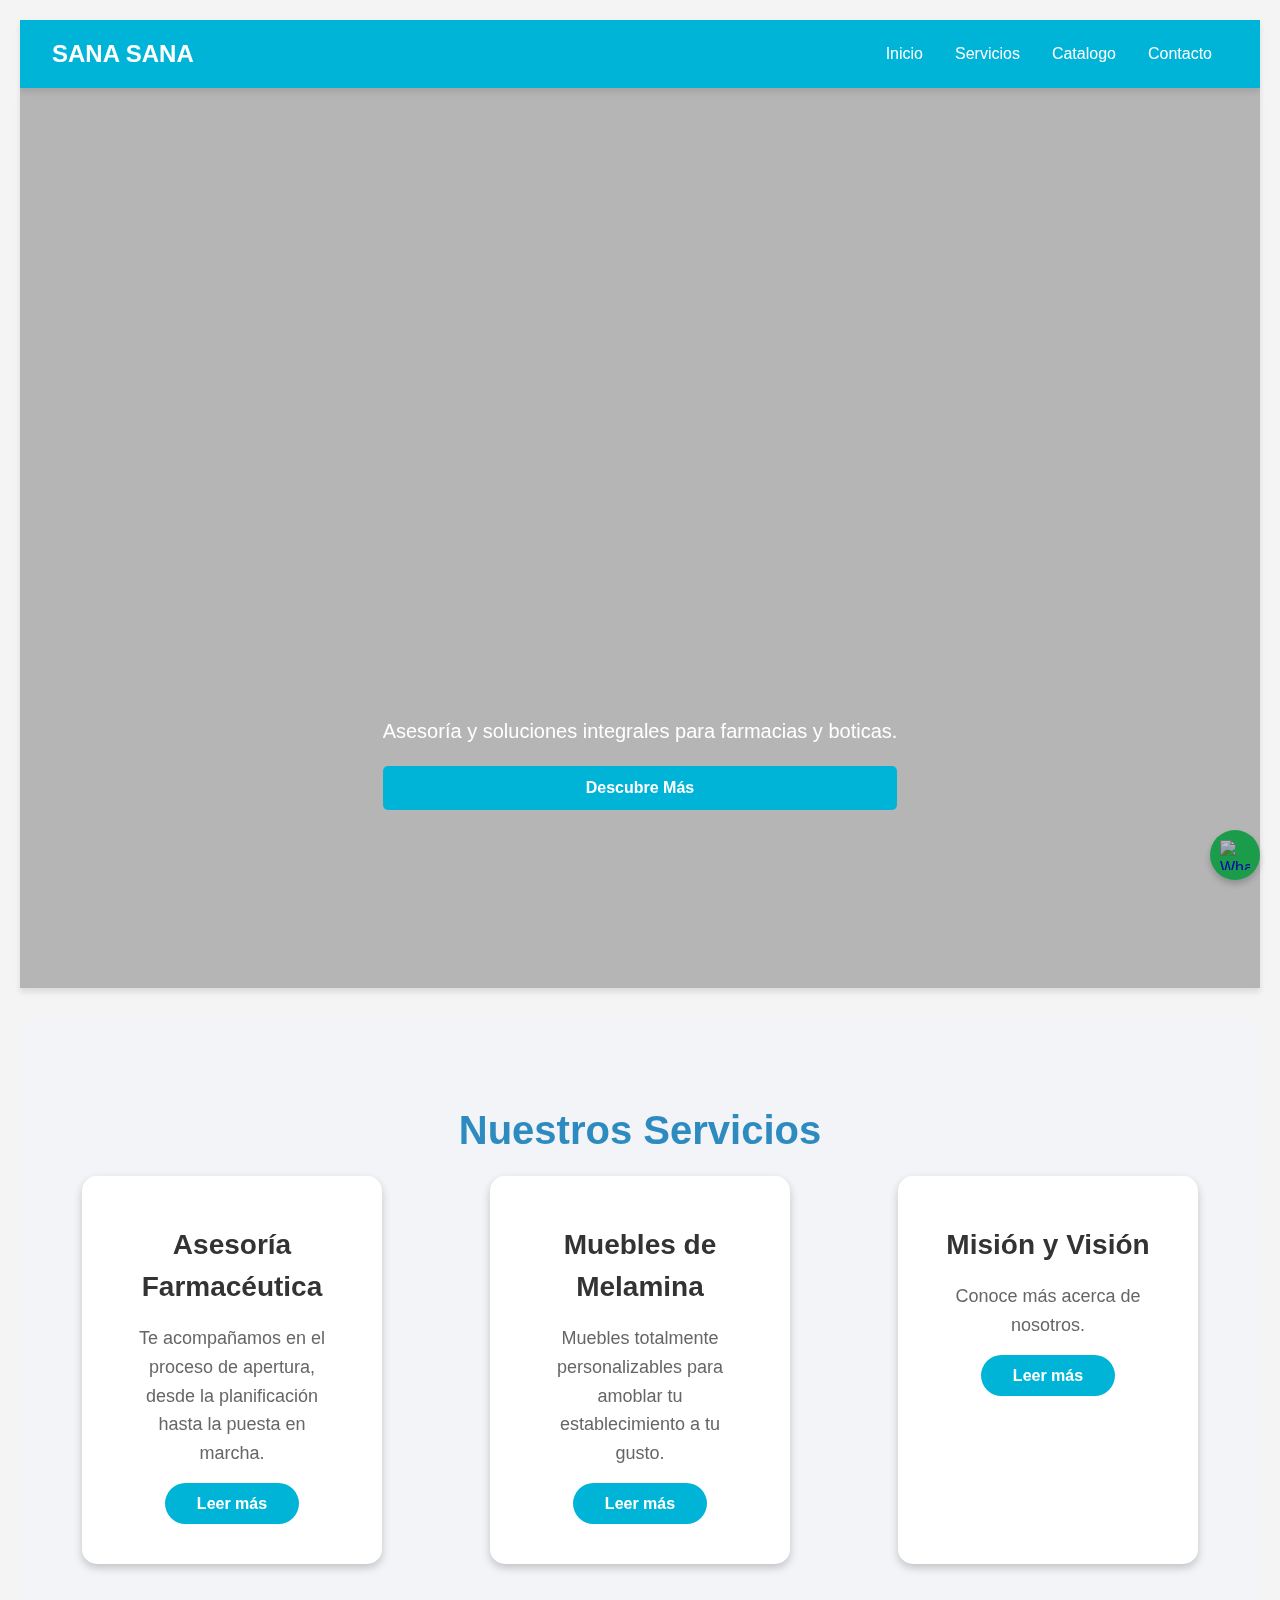
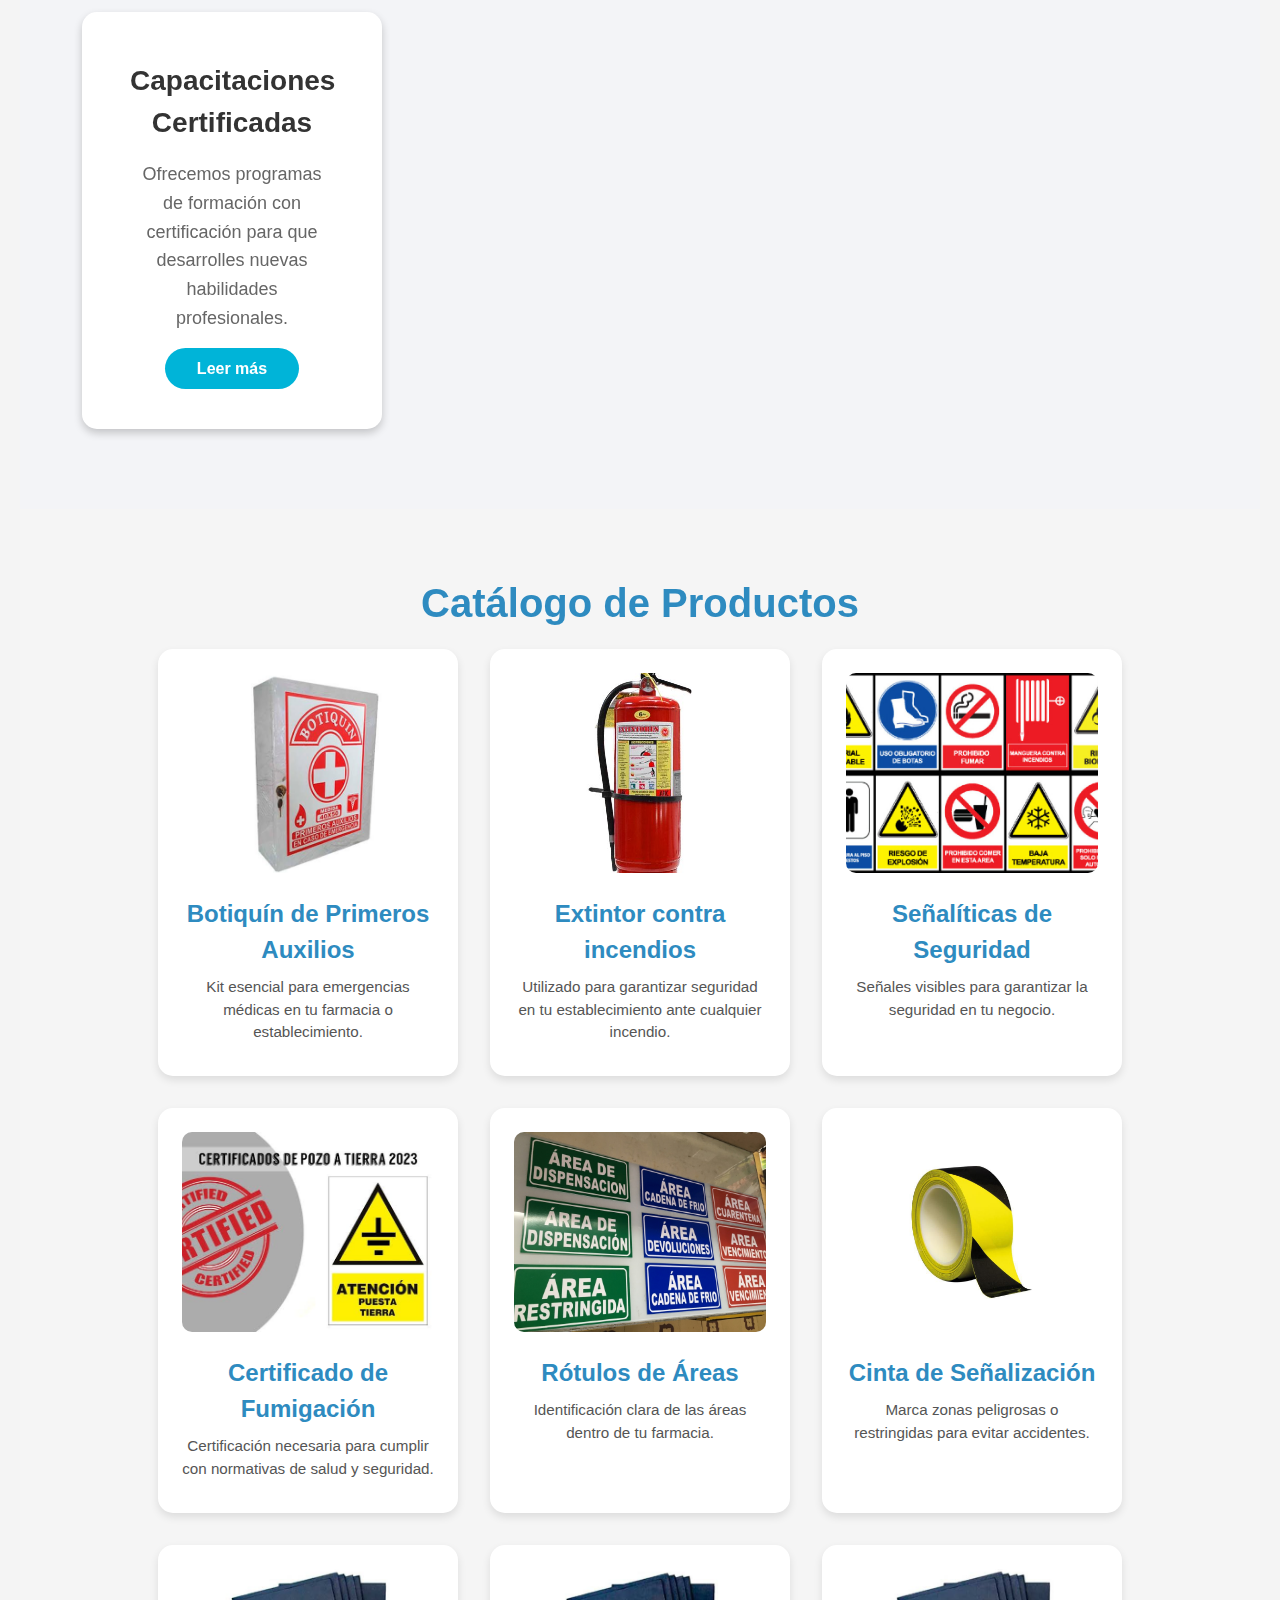
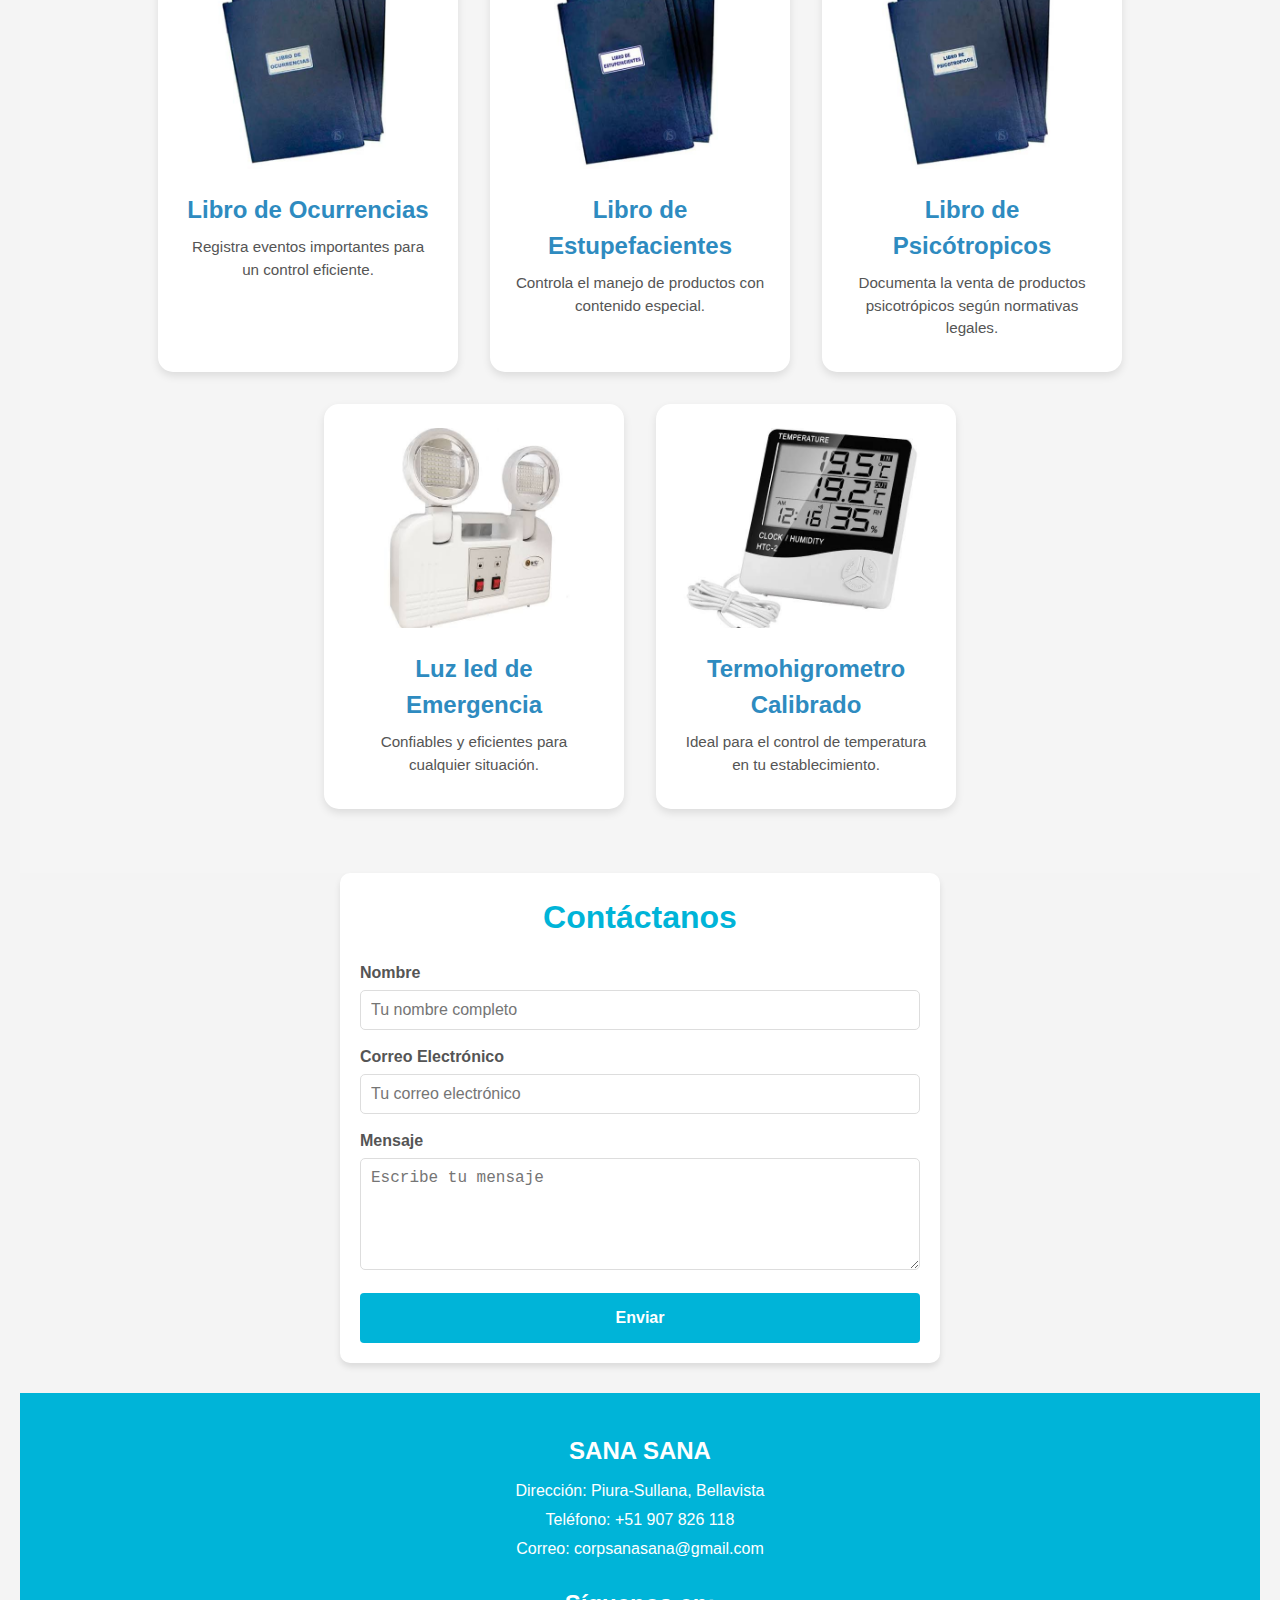
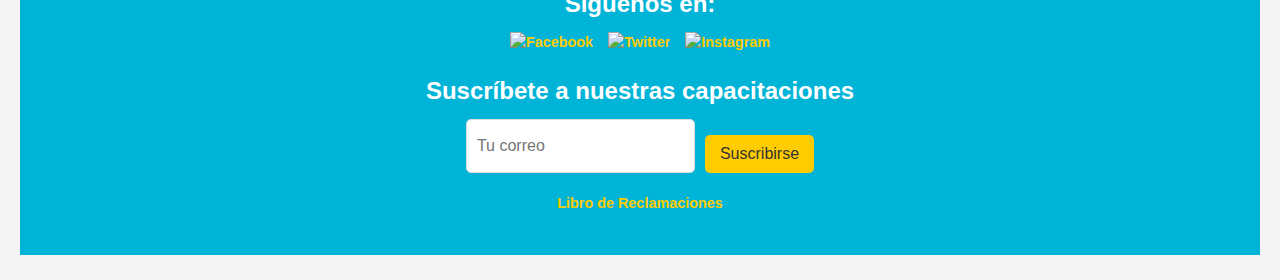
==== commit 6bc8c591: "final 5" ====
--- a/index.html
+++ b/index.html
@@ -75,8 +75,8 @@
     <div class="logo">SANA SANA</div>
     <nav>
       <a href="#index.html">Inicio</a>
+      <a href="#services">Servicios</a>
       <a href="#catalog">Catalogo</a>
-      <a href="#services">Servicios</a>
       <a href="#contactForm">Contacto</a>
     </nav>
     <div class="menu-icon" onclick="toggleMenu()">☰</div>
@@ -103,31 +103,42 @@
   
 <!-- Servicios -->
 <section id="services" class="services">
-    <h2 class="section-title">Nuestros Servicios</h2>
-    <div class="service-cards">
-      <!-- Servicio 1: Asesoría Farmacéutica -->
-      <div class="service-card">
-        <i class="fas fa-hospital-user service-icon"></i>
-        <h3>Asesoría Farmacéutica</h3>
-        <p>Te acompañamos en el proceso de apertura, desde la planificación hasta la puesta en marcha.</p>
-        <a href="asesoria-farmaceutica.html" class="btn-secondary">Leer más</a>
-      </div>
-       <!-- Servicio 3: ¿Quienes Somos? -->
-       <div class="service-card">
-        <i class="fas fa-couch service-icon"></i>
-        <h3>Mision y Vision</h3>
-        <p>Conoce más acerca de nosotros.</p>
-        <a href="mision-vision.html" class="btn-secondary">Leer más</a>
-      </div>
-      <!-- Servicio 2: Muebles de Melamina -->
-      <div class="service-card">
-        <i class="fas fa-couch service-icon"></i>
-        <h3>Muebles de Melamina</h3>
-        <p>Muebles totalmente personalizables para amoblar tu establecimiento a tu gusto.</p>
-        <a href="muebles-melamina.html" class="btn-secondary">Leer más</a>
-      </div>
-    </div>
-  </section>
+  <h2 class="section-title">Nuestros Servicios</h2>
+  <div class="service-cards">
+    <!-- Servicio 1: Asesoría Farmacéutica -->
+    <div class="service-card">
+      <i class="fas fa-hospital-user service-icon"></i>
+      <h3>Asesoría Farmacéutica</h3>
+      <p>Te acompañamos en el proceso de apertura, desde la planificación hasta la puesta en marcha.</p>
+      <a href="asesoria-farmaceutica.html" class="btn-secondary">Leer más</a>
+    </div>
+
+    <!-- Servicio 2: Muebles de Melamina -->
+    <div class="service-card">
+      <i class="fas fa-couch service-icon"></i>
+      <h3>Muebles de Melamina</h3>
+      <p>Muebles totalmente personalizables para amoblar tu establecimiento a tu gusto.</p>
+      <a href="muebles-melamina.html" class="btn-secondary">Leer más</a>
+    </div>
+
+    <!-- Servicio 3: Misión y Visión -->
+    <div class="service-card">
+      <i class="fas fa-couch service-icon"></i>
+      <h3>Misión y Visión</h3>
+      <p>Conoce más acerca de nosotros.</p>
+      <a href="mision-vision.html" class="btn-secondary">Leer más</a>
+    </div>
+
+    <!-- Nuevo Servicio: Capacitaciones Certificadas -->
+    <div class="service-card">
+      <i class="fas fa-graduation-cap service-icon"></i>
+      <h3>Capacitaciones Certificadas</h3>
+      <p>Ofrecemos programas de formación con certificación para que desarrolles nuevas habilidades profesionales.</p>
+      <a href="capacitaciones-certificadas.html" class="btn-secondary">Leer más</a>
+    </div>
+  </div>
+</section>
+
   
   <!-- Catálogo de Productos -->
   <section id="catalog" class="catalog">
@@ -195,8 +206,8 @@
       </div>
       <!-- Producto 7 -->
       <div class="product-card">
-        <img src="termo.jpg" alt="Termohigometro Calibrado">
-        <h3>Termohigometro Calibrado</h3>
+        <img src="termo.jpg" alt="Termohigrometro Calibrado">
+        <h3>Termohigrometro Calibrado</h3>
         <p>Ideal para el control de temperatura en tu establecimiento.</p>
       </div>
     </div>
@@ -248,23 +259,23 @@
               
               <!-- Sección de redes sociales -->
               <div class="redes-sociales">
-                  <h4>Síguenos en:</h4>
-                  <div class="iconos-redes">
-                      <a href="https://facebook.com" target="_blank">
-                          <img src="fb.png" alt="Facebook" />
-                      </a>
-                      <a href="https://twitter.com" target="_blank">
-                          <img src="x.jpg" alt="Twitter" />
-                      </a>
-                      <a href="https://instagram.com" target="_blank">
-                          <img src="ig.png" alt="Instagram" />
-                      </a>
-                  </div>
-              </div>
+                <h4>Síguenos en:</h4>
+                <div class="iconos-redes">
+                    <a href="https://www.facebook.com/share/1GjC8XUNwB/?mibextid=JRoKGi" target="_blank">
+                        <img src="fb sinfondo.png" alt="Facebook" />
+                    </a>
+                    <a href="https://wa.me/+51907826118" target="_blank">
+                        <img src="tuiter-removebg-preview.png" alt="Twitter" />
+                    </a>
+                    <a href="https://instagram.com" target="_blank">
+                        <img src="ig sin fondo.png" alt="Instagram" />
+                    </a>
+                </div>
+            </div>
   
               <!-- Sección de suscripción -->
               <div class="suscripcion">
-                  <h4>Suscríbete a nuestro boletín</h4>
+                  <h4>Suscríbete a nuestras capacitaciones</h4>
                   <form action="#" method="post">
                       <input type="email" placeholder="Tu correo" required>
                       <button type="submit">Suscribirse</button>
--- a/styles.css
+++ b/styles.css
@@ -239,7 +239,7 @@
   padding: 1rem 2rem;
   font-size: 5rem;
   color: white;
-  background-color: #007BFF;
+  background-color: #00b4d8;
   box-shadow: 0 4px 8px rgba(0, 0, 0, 0.2);
   text-decoration: none;
   margin-bottom: -350px;
@@ -250,7 +250,7 @@
 }
 
 .btn-primary:hover {
-  background-color: #0056b3;
+  background-color: #00b4d8;
 }
 
 /* Animaciones */
@@ -305,7 +305,7 @@
   }
   
   header {
-    background: linear-gradient(90deg, #0077ff, #00d4ff);
+    background: linear-gradient(90deg, #00b4d8, #00b4d8);
     color: white;
     padding: 1rem 2rem;
     display: flex;
@@ -331,7 +331,7 @@
   }
   
   header nav a:hover {
-    color: #57aeff;
+    color: #00b4d8;
   }
   
   .hero {
@@ -367,7 +367,7 @@
   }
   
   .hero-overlay .btn-primary {
-    background: #007BFF;
+    background: #00b4d8;
     color: white;
     padding: 0.75rem 1.5rem;
     text-decoration: none;
@@ -434,7 +434,7 @@
   
   .btn-primary {
     display: inline-block;
-    background: #0077ff;
+    background: #00b4d8;
     color: white;
     padding: 0.75rem 1.5rem;
     border-radius: 5px;
@@ -445,7 +445,7 @@
   }
   
   .btn-primary:hover {
-    background: #0056b3;
+    background: #00b4d8;
   }
   
   footer {
@@ -710,7 +710,7 @@
   
   /* Footer */
   footer {
-    background-color: #145DA0;
+    background-color: #00b4d8;
     color: white;
     text-align: center;
     padding: 1.5rem 0;
@@ -725,7 +725,7 @@
   }
   
   header {
-    background-color: #0077ff;
+    background-color: #00b4d8;
     color: white;
     padding: 1rem 2rem;
     display: flex;
@@ -789,7 +789,7 @@
   }
   
   .btn-primary:hover {
-    background-color: #0056b3;
+    background-color: #00b4d8;
   }
   
   /* Content Section */
@@ -963,14 +963,14 @@
   
   .service-card .service-icon {
     font-size: 4rem;
-    color: #0077ff;
+    color: #00b4d8;
     margin-bottom: 1.5rem;
     transition: all 0.3s ease-in-out;
     box-shadow: 0 4px 8px rgba(0, 0, 0, 0.2);
   }
   
   .service-card:hover .service-icon {
-    color: #0077ff;
+    color: #00b4d8;
     transform: scale(1.1);
   }
   
@@ -990,7 +990,7 @@
   .service-card a {
     font-size: 1rem;
     color: #fff;
-    background-color: #0077ff;
+    background-color: #00b4d8;
     padding: 0.75rem 2rem;
     border-radius: 30px;
     text-decoration: none;
@@ -999,7 +999,7 @@
   }
   
   .service-card a:hover {
-    background-color: #0077ff;
+    background-color: #00b4d8;
   }
   
   /* Animación de aparición */
@@ -1032,7 +1032,7 @@
 .contact-form-section {
   align-items: center;
   padding: 2rem;
-  background-color: #0077ff;
+  background-color: #00b4d8;
   color: #fff;
   text-align: center;
 }
@@ -1044,7 +1044,7 @@
   padding: 2rem;
   border-radius: 10px;
   box-shadow: 0 4px 8px rgba(0, 0, 0, 0.2);
-  color: #0077ff;
+  color: #00b4d8;
 }
 
 .contact-form label {
@@ -1057,7 +1057,7 @@
   padding: 1rem;
   margin: 0.5rem 0;
   border-radius: 8px;
-  border: 1px solid #0077ff;
+  border: 1px solid #00b4d8;
 }
 
 .contact-form textarea {
@@ -1066,7 +1066,7 @@
 }
 
 .contact-form .btn-submit {
-  background-color: #0077ff;
+  background-color: #00b4d8;
   color: #fff;
   border: none;
   padding: 1rem;
@@ -1077,13 +1077,13 @@
 }
 
 .contact-form .btn-submit:hover {
-  background-color: #0077ff;
+  background-color: #00b4d8;
 }
 
 /* Footer */
 .footer {
   align-items: center;
-  background-color: #0077ff;
+  background-color: #00b4d8;
   color: #fff;
   padding: 2rem 1rem;
   margin-top: 350px;}
@@ -1192,7 +1192,7 @@
 }
 
 .carousel-prev, .carousel-next {
-  background-color: #0077ff;
+  background-color: #00b4d8;
   color: #fff;
   border: none;
   padding: 0.5rem 1rem;
@@ -1203,7 +1203,7 @@
 }
 
 .carousel-prev:hover, .carousel-next:hover {
-  background-color: #0077ff;
+  background-color: #00b4d8;
 }
 
 /* Información Adicional */
@@ -1324,7 +1324,7 @@
 
 button[type="submit"] {
   padding: 1rem 2rem;
-  background-color: #007BFF;
+  background-color: #00b4d8;
   color: white;
   font-size: 1rem;
   border: none;
@@ -1335,7 +1335,7 @@
 }
 
 button[type="submit"]:hover {
-  background-color: #0056b3;
+  background-color: #00b4d8;
 }
 /* Reinicio de estilos */
 * {
@@ -1365,7 +1365,7 @@
 .formulario-contacto h1 {
   text-align: center;
   margin-bottom: 20px;
-  color: #0077b6;
+  color: #00b4d8;
 }
 
 /* Campos del formulario */
@@ -1392,7 +1392,7 @@
 
 .campo input:focus,
 .campo textarea:focus {
-  border-color: #0077b6;
+  border-color: #00b4d8;
   outline: none;
 }
 
@@ -1401,7 +1401,7 @@
   display: block;
   width: 100%;
   padding: 10px;
-  background-color: #0077b6;
+  background-color: #00b4d8;
   color: #fff;
   font-size: 1rem;
   font-weight: bold;
@@ -1413,7 +1413,7 @@
 }
 
 .boton:hover {
-  background-color: #005f99;
+  background-color: #00b4d8;
 }
 
 /* Adaptación para dispositivos pequeños */
@@ -1466,7 +1466,7 @@
 .formulario-contacto h1 {
   text-align: center;
   margin-bottom: 20px;
-  color: #0077b6;
+  color: #00b4d8;
 }
 
 .campo {
@@ -1492,7 +1492,7 @@
 
 .campo input:focus,
 .campo textarea:focus {
-  border-color: #0077b6;
+  border-color: #00b4d8;
   outline: none;
 }
 
@@ -1501,7 +1501,7 @@
   display: block;
   width: 100%;
   padding: 10px;
-  background-color: #0077b6;
+  background-color: #00b4d8;
   color: #fff;
   font-size: 1rem;
   font-weight: bold;
@@ -1513,7 +1513,7 @@
 }
 
 .boton:hover {
-  background-color: #005f99;
+  background-color: #00b4d8;
 }
 
 /* Mensaje de éxito */
@@ -1530,7 +1530,7 @@
 
 /* Footer */
 footer {
-  background-color: #0077b6;
+  background-color: #00b4d8;
   color: #fff;
   padding: 40px 20px;
   margin-top: 30px;
@@ -1613,4 +1613,14 @@
   .redes-sociales .iconos-redes {
       flex-direction: column;
   }
-}
+
+<style>
+  .iconos-redes img {
+      width: 40px;
+      height: 40px;
+      margin: 5px;
+      transition: transform 0.3s;
+  }
+  .iconos-redes img:hover {
+      transform: scale(1.2);
+  }